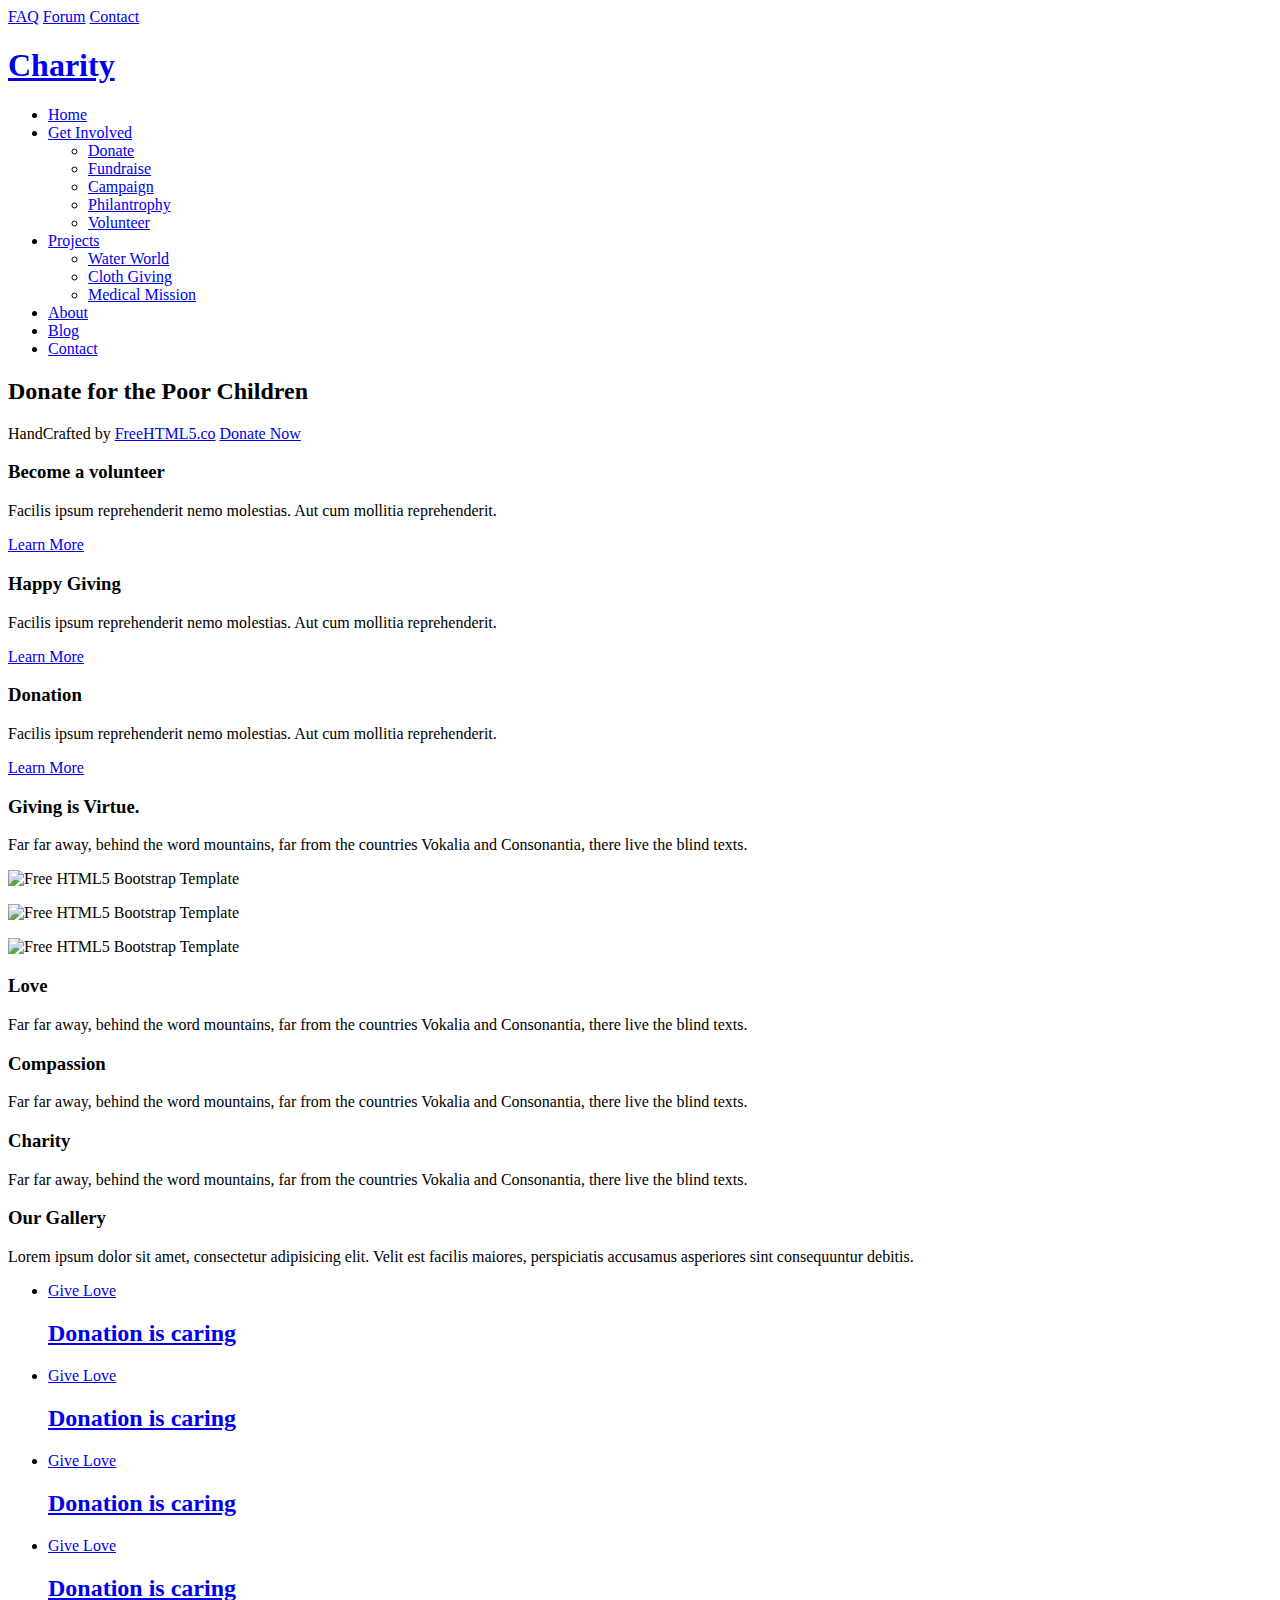
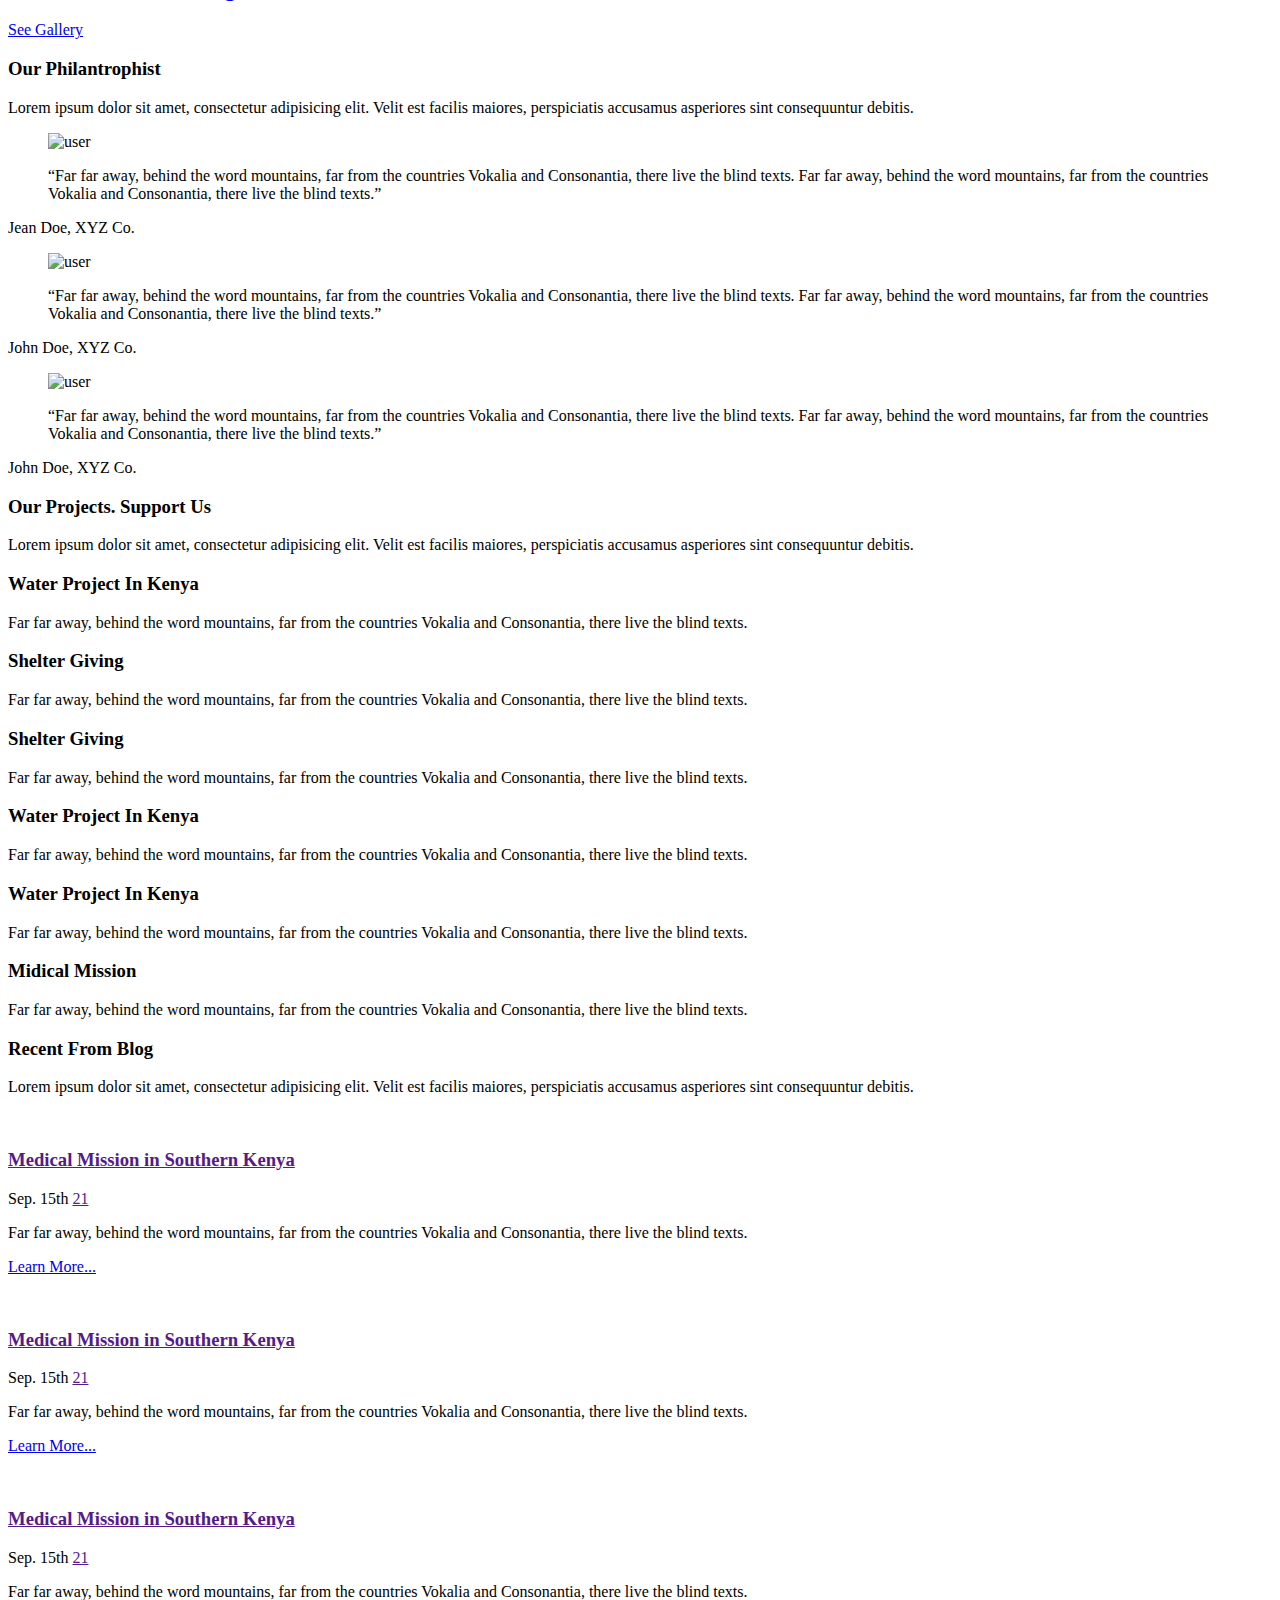
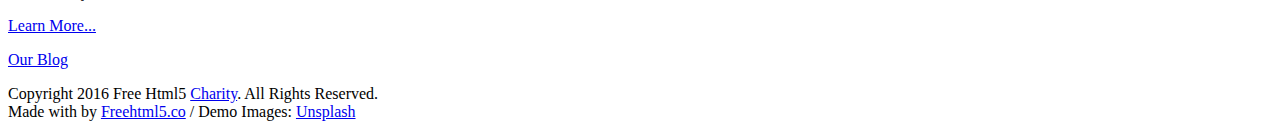
==== index.html @ fd159301 "Add files via upload" ====
<!DOCTYPE html>
<!--[if lt IE 7]>      <html class="no-js lt-ie9 lt-ie8 lt-ie7"> <![endif]-->
<!--[if IE 7]>         <html class="no-js lt-ie9 lt-ie8"> <![endif]-->
<!--[if IE 8]>         <html class="no-js lt-ie9"> <![endif]-->
<!--[if gt IE 8]><!--> <html class="no-js"> <!--<![endif]-->
	<head>
	<meta charset="utf-8">
	<meta http-equiv="X-UA-Compatible" content="IE=edge">
	<title>Charity &mdash; 100% Free Fully Responsive HTML5 Template by FREEHTML5.co</title>
	<meta name="viewport" content="width=device-width, initial-scale=1">
	<meta name="description" content="Free HTML5 Template by FREEHTML5.CO" />
	<meta name="keywords" content="free html5, free template, free bootstrap, html5, css3, mobile first, responsive" />
	<meta name="author" content="FREEHTML5.CO" />

  <!-- 
	//////////////////////////////////////////////////////

	FREE HTML5 TEMPLATE 
	DESIGNED & DEVELOPED by FREEHTML5.CO
		
	Website: 		http://freehtml5.co/
	Email: 			info@freehtml5.co
	Twitter: 		http://twitter.com/fh5co
	Facebook: 		https://www.facebook.com/fh5co

	//////////////////////////////////////////////////////
	 -->

  	<!-- Facebook and Twitter integration -->
	<meta property="og:title" content=""/>
	<meta property="og:image" content=""/>
	<meta property="og:url" content=""/>
	<meta property="og:site_name" content=""/>
	<meta property="og:description" content=""/>
	<meta name="twitter:title" content="" />
	<meta name="twitter:image" content="" />
	<meta name="twitter:url" content="" />
	<meta name="twitter:card" content="" />

	<!-- Place favicon.ico and apple-touch-icon.png in the root directory -->
	<link rel="shortcut icon" href="favicon.ico">

	<!-- <link href='https://fonts.googleapis.com/css?family=Open+Sans:400,700,300' rel='stylesheet' type='text/css'> -->
	
	<!-- Animate.css -->
	<link rel="stylesheet" href="css/animate.css">
	<!-- Icomoon Icon Fonts-->
	<link rel="stylesheet" href="css/icomoon.css">
	<!-- Bootstrap  -->
	<link rel="stylesheet" href="css/bootstrap.css">
	<!-- Superfish -->
	<link rel="stylesheet" href="css/superfish.css">

	<link rel="stylesheet" href="css/style.css">


	<!-- Modernizr JS -->
	<script src="js/modernizr-2.6.2.min.js"></script>
	<!-- FOR IE9 below -->
	<!--[if lt IE 9]>
	<script src="js/respond.min.js"></script>
	<![endif]-->

	</head>
	<body>
		<div id="fh5co-wrapper">
		<div id="fh5co-page">
		<div class="header-top">
			<div class="container">
				<div class="row">
					<div class="col-md-6 col-sm-6 text-left fh5co-link">
						<a href="#">FAQ</a>
						<a href="#">Forum</a>
						<a href="#">Contact</a>
					</div>
					<div class="col-md-6 col-sm-6 text-right fh5co-social">
						<a href="#" class="grow"><i class="icon-facebook2"></i></a>
						<a href="#" class="grow"><i class="icon-twitter2"></i></a>
						<a href="#" class="grow"><i class="icon-instagram2"></i></a>
					</div>
				</div>
			</div>
		</div>
		<header id="fh5co-header-section" class="sticky-banner">
			<div class="container">
				<div class="nav-header">
					<a href="#" class="js-fh5co-nav-toggle fh5co-nav-toggle dark"><i></i></a>
					<h1 id="fh5co-logo"><a href="index.html">Charity</a></h1>
					<!-- START #fh5co-menu-wrap -->
					<nav id="fh5co-menu-wrap" role="navigation">
						<ul class="sf-menu" id="fh5co-primary-menu">
							<li class="active">
								<a href="index.html">Home</a>
							</li>
							<li>
								<a href="#" class="fh5co-sub-ddown">Get Involved</a>
								<ul class="fh5co-sub-menu">
									<li><a href="#">Donate</a></li>
									<li><a href="#">Fundraise</a></li>
									<li><a href="#">Campaign</a></li>
									<li><a href="#">Philantrophy</a></li>
									<li><a href="#">Volunteer</a></li>
								</ul>
							</li>
							<li>
								<a href="#" class="fh5co-sub-ddown">Projects</a>
								 <ul class="fh5co-sub-menu">
								 	<li><a href="#">Water World</a></li>
								 	<li><a href="#">Cloth Giving</a></li>
								 	<li><a href="#">Medical Mission</a></li>
								</ul>
							</li>
							<li><a href="about.html">About</a></li>
							<li><a href="blog.html">Blog</a></li>
							<li><a href="contact.html">Contact</a></li>
						</ul>
					</nav>
				</div>
			</div>
		</header>
		
		

		<div class="fh5co-hero">
			<div class="fh5co-overlay"></div>
			<div class="fh5co-cover text-center" data-stellar-background-ratio="0.5" style="background-image: url(images/cover_bg_1.jpg);">
				<div class="desc animate-box">
					<h2><strong>Donate</strong> for the <strong>Poor Children</strong></h2>
					<span>HandCrafted by <a href="http://frehtml5.co/" target="_blank" class="fh5co-site-name">FreeHTML5.co</a></span>
					<span><a class="btn btn-primary btn-lg" href="#">Donate Now</a></span>
				</div>
			</div>

		</div>
		<!-- end:header-top -->
		<div id="fh5co-features">
			<div class="container">
				<div class="row">
					<div class="col-md-4">

						<div class="feature-left">
							<span class="icon">
								<i class="icon-profile-male"></i>
							</span>
							<div class="feature-copy">
								<h3>Become a volunteer</h3>
								<p>Facilis ipsum reprehenderit nemo molestias. Aut cum mollitia reprehenderit.</p>
								<p><a href="#">Learn More</a></p>
							</div>
						</div>

					</div>

					<div class="col-md-4">
						<div class="feature-left">
							<span class="icon">
								<i class="icon-happy"></i>
							</span>
							<div class="feature-copy">
								<h3>Happy Giving</h3>
								<p>Facilis ipsum reprehenderit nemo molestias. Aut cum mollitia reprehenderit.</p>
								<p><a href="#">Learn More</a></p>
							</div>
						</div>

					</div>
					<div class="col-md-4">
						<div class="feature-left">
							<span class="icon">
								<i class="icon-wallet"></i>
							</span>
							<div class="feature-copy">
								<h3>Donation</h3>
								<p>Facilis ipsum reprehenderit nemo molestias. Aut cum mollitia reprehenderit.</p>
								<p><a href="#">Learn More</a></p>
							</div>
						</div>
					</div>
				</div>
			</div>
		</div>

		<div id="fh5co-feature-product" class="fh5co-section-gray">
			<div class="container">
				<div class="row">
					<div class="col-md-12 text-center heading-section">
						<h3>Giving is Virtue.</h3>
						<p>Far far away, behind the word mountains, far from the countries Vokalia and Consonantia, there live the blind texts.</p>
					</div>
				</div>

				<div class="row row-bottom-padded-md">
					<div class="col-md-12 text-center animate-box">
						<p><img src="images/cover_bg_1.jpg" alt="Free HTML5 Bootstrap Template" class="img-responsive"></p>
					</div>
					<div class="col-md-6 text-center animate-box">
						<p><img src="images/cover_bg_2.jpg" alt="Free HTML5 Bootstrap Template" class="img-responsive"></p>
					</div>
					<div class="col-md-6 text-center animate-box">
						<p><img src="images/cover_bg_3.jpg" alt="Free HTML5 Bootstrap Template" class="img-responsive"></p>
					</div>
				</div>
				<div class="row">
					<div class="col-md-4">
						<div class="feature-text">
							<h3>Love</h3>
							<p>Far far away, behind the word mountains, far from the countries Vokalia and Consonantia, there live the blind texts.</p>
						</div>
					</div>
					<div class="col-md-4">
						<div class="feature-text">
							<h3>Compassion</h3>
							<p>Far far away, behind the word mountains, far from the countries Vokalia and Consonantia, there live the blind texts.</p>
						</div>
					</div>
					<div class="col-md-4">
						<div class="feature-text">
							<h3>Charity</h3>
							<p>Far far away, behind the word mountains, far from the countries Vokalia and Consonantia, there live the blind texts.</p>
						</div>
					</div>
				</div>

				
			</div>
		</div>

		
		<div id="fh5co-portfolio">
			<div class="container">

				<div class="row">
					<div class="col-md-6 col-md-offset-3 text-center heading-section animate-box">
						<h3>Our Gallery</h3>
						<p>Lorem ipsum dolor sit amet, consectetur adipisicing elit. Velit est facilis maiores, perspiciatis accusamus asperiores sint consequuntur debitis.</p>
					</div>
				</div>

				
				<div class="row row-bottom-padded-md">
					<div class="col-md-12">
						<ul id="fh5co-portfolio-list">

							<li class="two-third animate-box" data-animate-effect="fadeIn" style="background-image: url(images/cover_bg_1.jpg); ">
								<a href="#" class="color-3">
									<div class="case-studies-summary">
										<span>Give Love</span>
										<h2>Donation is caring</h2>
									</div>
								</a>
							</li>
						
							<li class="one-third animate-box" data-animate-effect="fadeIn" style="background-image: url(images/cover_bg_3.jpg); ">
								<a href="#" class="color-4">
									<div class="case-studies-summary">
										<span>Give Love</span>
										<h2>Donation is caring</h2>
									</div>
								</a>
							</li>

							<li class="one-third animate-box" data-animate-effect="fadeIn" style="background-image: url(images/cover_bg_1.jpg); "> 
								<a href="#" class="color-5">
									<div class="case-studies-summary">
										<span>Give Love</span>
										<h2>Donation is caring</h2>
									</div>
								</a>
							</li>
							<li class="two-third animate-box" data-animate-effect="fadeIn" style="background-image: url(images/cover_bg_3.jpg); ">
								<a href="#" class="color-6">
									<div class="case-studies-summary">
										<span>Give Love</span>
										<h2>Donation is caring</h2>
									</div>
								</a>
							</li>
						</ul>		
					</div>
				</div>

				<div class="row">
					<div class="col-md-4 col-md-offset-4 text-center animate-box">
						<a href="#" class="btn btn-primary btn-lg">See Gallery</a>
					</div>
				</div>

				
			</div>
		</div>
		

		
		<div id="fh5co-content-section" class="fh5co-section-gray">
			<div class="container">
				<div class="row">
					<div class="col-md-8 col-md-offset-2 text-center heading-section animate-box">
						<h3>Our Philantrophist</h3>
						<p>Lorem ipsum dolor sit amet, consectetur adipisicing elit. Velit est facilis maiores, perspiciatis accusamus asperiores sint consequuntur debitis.</p>
					</div>
				</div>
			</div>
			<div class="container">
				<div class="row">
					<div class="col-md-4">
						<div class="fh5co-testimonial text-center animate-box">
							<figure>
								<img src="images/person_1.jpg" alt="user">
							</figure>
							<blockquote>
								<p>&ldquo;Far far away, behind the word mountains, far from the countries Vokalia and Consonantia, there live the blind texts. Far far away, behind the word mountains, far from the countries Vokalia and Consonantia, there live the blind texts.&rdquo;</p>
							</blockquote>
							<span>Jean Doe, XYZ Co.</span>
						</div>
					</div>
					<div class="col-md-4">
						<div class="fh5co-testimonial text-center animate-box">
							<figure>
								<img src="images/person_2.jpg" alt="user">
							</figure>
							<blockquote>
								<p>&ldquo;Far far away, behind the word mountains, far from the countries Vokalia and Consonantia, there live the blind texts. Far far away, behind the word mountains, far from the countries Vokalia and Consonantia, there live the blind texts.&rdquo;</p>
							</blockquote>
							<span>John Doe, XYZ Co.</span>
						</div>
					</div>
					<div class="col-md-4">
						<div class="fh5co-testimonial text-center animate-box">
							<figure>
								<img src="images/person_3.jpg" alt="user">
							</figure>
							<blockquote>
								<p>&ldquo;Far far away, behind the word mountains, far from the countries Vokalia and Consonantia, there live the blind texts. Far far away, behind the word mountains, far from the countries Vokalia and Consonantia, there live the blind texts.&rdquo;</p>
							</blockquote>
							<span>John Doe, XYZ Co.</span>
						</div>
					</div>
				</div>
			</div>
		</div>
		<!-- fh5co-content-section -->

		<div id="fh5co-services-section">
			<div class="container">
				<div class="row">
					<div class="col-md-8 col-md-offset-2 text-center heading-section animate-box">
						<h3>Our Projects. Support Us</h3>
						<p>Lorem ipsum dolor sit amet, consectetur adipisicing elit. Velit est facilis maiores, perspiciatis accusamus asperiores sint consequuntur debitis.</p>
					</div>
				</div>
			</div>
			<div class="container">
				<div class="row text-center">
					<div class="col-md-4 col-sm-4">
						<div class="services animate-box">
							<span><i class="icon-heart"></i></span>
							<h3>Water Project In Kenya</h3>
							<p>Far far away, behind the word mountains, far from the countries Vokalia and Consonantia, there live the blind texts.</p>
						</div>
					</div>
					<div class="col-md-4 col-sm-4">
						<div class="services animate-box">
							<span><i class="icon-heart"></i></span>
							<h3>Shelter Giving</h3>
							<p>Far far away, behind the word mountains, far from the countries Vokalia and Consonantia, there live the blind texts.</p>
						</div>
					</div>
					<div class="col-md-4 col-sm-4">
						<div class="services animate-box">
							<span><i class="icon-heart"></i></span>
							<h3>Shelter Giving</h3>
							<p>Far far away, behind the word mountains, far from the countries Vokalia and Consonantia, there live the blind texts.</p>
						</div>
					</div>
					<div class="col-md-4 col-sm-4">
						<div class="services animate-box">
							<span><i class="icon-heart"></i></span>
							<h3>Water Project In Kenya</h3>
							<p>Far far away, behind the word mountains, far from the countries Vokalia and Consonantia, there live the blind texts.</p>
						</div>
					</div>
					<div class="col-md-4 col-sm-4">
						<div class="services animate-box">
							<span><i class="icon-heart"></i></span>
							<h3>Water Project In Kenya</h3>
							<p>Far far away, behind the word mountains, far from the countries Vokalia and Consonantia, there live the blind texts.</p>
						</div>
					</div>
					<div class="col-md-4 col-sm-4">
						<div class="services animate-box">
							<span><i class="icon-heart"></i></span>
							<h3>Midical Mission</h3>
							<p>Far far away, behind the word mountains, far from the countries Vokalia and Consonantia, there live the blind texts.</p>
						</div>
					</div>
				</div>
			</div>
		</div>

		<!-- END What we do -->


		<div id="fh5co-blog-section" class="fh5co-section-gray">
			<div class="container">
				<div class="row">
					<div class="col-md-8 col-md-offset-2 text-center heading-section animate-box">
						<h3>Recent From Blog</h3>
						<p>Lorem ipsum dolor sit amet, consectetur adipisicing elit. Velit est facilis maiores, perspiciatis accusamus asperiores sint consequuntur debitis.</p>
					</div>
				</div>
			</div>
			<div class="container">
				<div class="row row-bottom-padded-md">
					<div class="col-lg-4 col-md-4 col-sm-6">
						<div class="fh5co-blog animate-box">
							<a href="#"><img class="img-responsive" src="images/cover_bg_1.jpg" alt=""></a>
							<div class="blog-text">
								<div class="prod-title">
									<h3><a href=""#>Medical Mission in Southern Kenya</a></h3>
									<span class="posted_by">Sep. 15th</span>
									<span class="comment"><a href="">21<i class="icon-bubble2"></i></a></span>
									<p>Far far away, behind the word mountains, far from the countries Vokalia and Consonantia, there live the blind texts.</p>
									<p><a href="#">Learn More...</a></p>
								</div>
							</div> 
						</div>
					</div>
					<div class="col-lg-4 col-md-4 col-sm-6">
						<div class="fh5co-blog animate-box">
							<a href="#"><img class="img-responsive" src="images/cover_bg_2.jpg" alt=""></a>
							<div class="blog-text">
								<div class="prod-title">
									<h3><a href=""#>Medical Mission in Southern Kenya</a></h3>
									<span class="posted_by">Sep. 15th</span>
									<span class="comment"><a href="">21<i class="icon-bubble2"></i></a></span>
									<p>Far far away, behind the word mountains, far from the countries Vokalia and Consonantia, there live the blind texts.</p>
									<p><a href="#">Learn More...</a></p>
								</div>
							</div> 
						</div>
					</div>
					<div class="clearfix visible-sm-block"></div>
					<div class="col-lg-4 col-md-4 col-sm-6">
						<div class="fh5co-blog animate-box">
							<a href="#"><img class="img-responsive" src="images/cover_bg_3.jpg" alt=""></a>
							<div class="blog-text">
								<div class="prod-title">
									<h3><a href=""#>Medical Mission in Southern Kenya</a></h3>
									<span class="posted_by">Sep. 15th</span>
									<span class="comment"><a href="">21<i class="icon-bubble2"></i></a></span>
									<p>Far far away, behind the word mountains, far from the countries Vokalia and Consonantia, there live the blind texts.</p>
									<p><a href="#">Learn More...</a></p>
								</div>
							</div> 
						</div>
					</div>
					<div class="clearfix visible-md-block"></div>
				</div>

				<div class="row">
					<div class="col-md-4 col-md-offset-4 text-center animate-box">
						<a href="#" class="btn btn-primary btn-lg">Our Blog</a>
					</div>
				</div>

			</div>
		</div>
		<!-- fh5co-blog-section -->
		<footer>
			<div id="footer">
				<div class="container">
					<div class="row">
						<div class="col-md-6 col-md-offset-3 text-center">
							<p class="fh5co-social-icons">
								<a href="#"><i class="icon-twitter2"></i></a>
								<a href="#"><i class="icon-facebook2"></i></a>
								<a href="#"><i class="icon-instagram"></i></a>
								<a href="#"><i class="icon-dribbble2"></i></a>
								<a href="#"><i class="icon-youtube"></i></a>
							</p>
							<p>Copyright 2016 Free Html5 <a href="#">Charity</a>. All Rights Reserved. <br>Made with <i class="icon-heart3"></i> by <a href="http://freehtml5.co/" target="_blank">Freehtml5.co</a> / Demo Images: <a href="https://unsplash.com/" target="_blank">Unsplash</a></p>
						</div>
					</div>
				</div>
			</div>
		</footer>
	

	</div>
	<!-- END fh5co-page -->

	</div>
	<!-- END fh5co-wrapper -->

	<!-- jQuery -->


	<script src="js/jquery.min.js"></script>
	<!-- jQuery Easing -->
	<script src="js/jquery.easing.1.3.js"></script>
	<!-- Bootstrap -->
	<script src="js/bootstrap.min.js"></script>
	<!-- Waypoints -->
	<script src="js/jquery.waypoints.min.js"></script>
	<script src="js/sticky.js"></script>

	<!-- Stellar -->
	<script src="js/jquery.stellar.min.js"></script>
	<!-- Superfish -->
	<script src="js/hoverIntent.js"></script>
	<script src="js/superfish.js"></script>
	
	<!-- Main JS -->
	<script src="js/main.js"></script>

	</body>
</html>
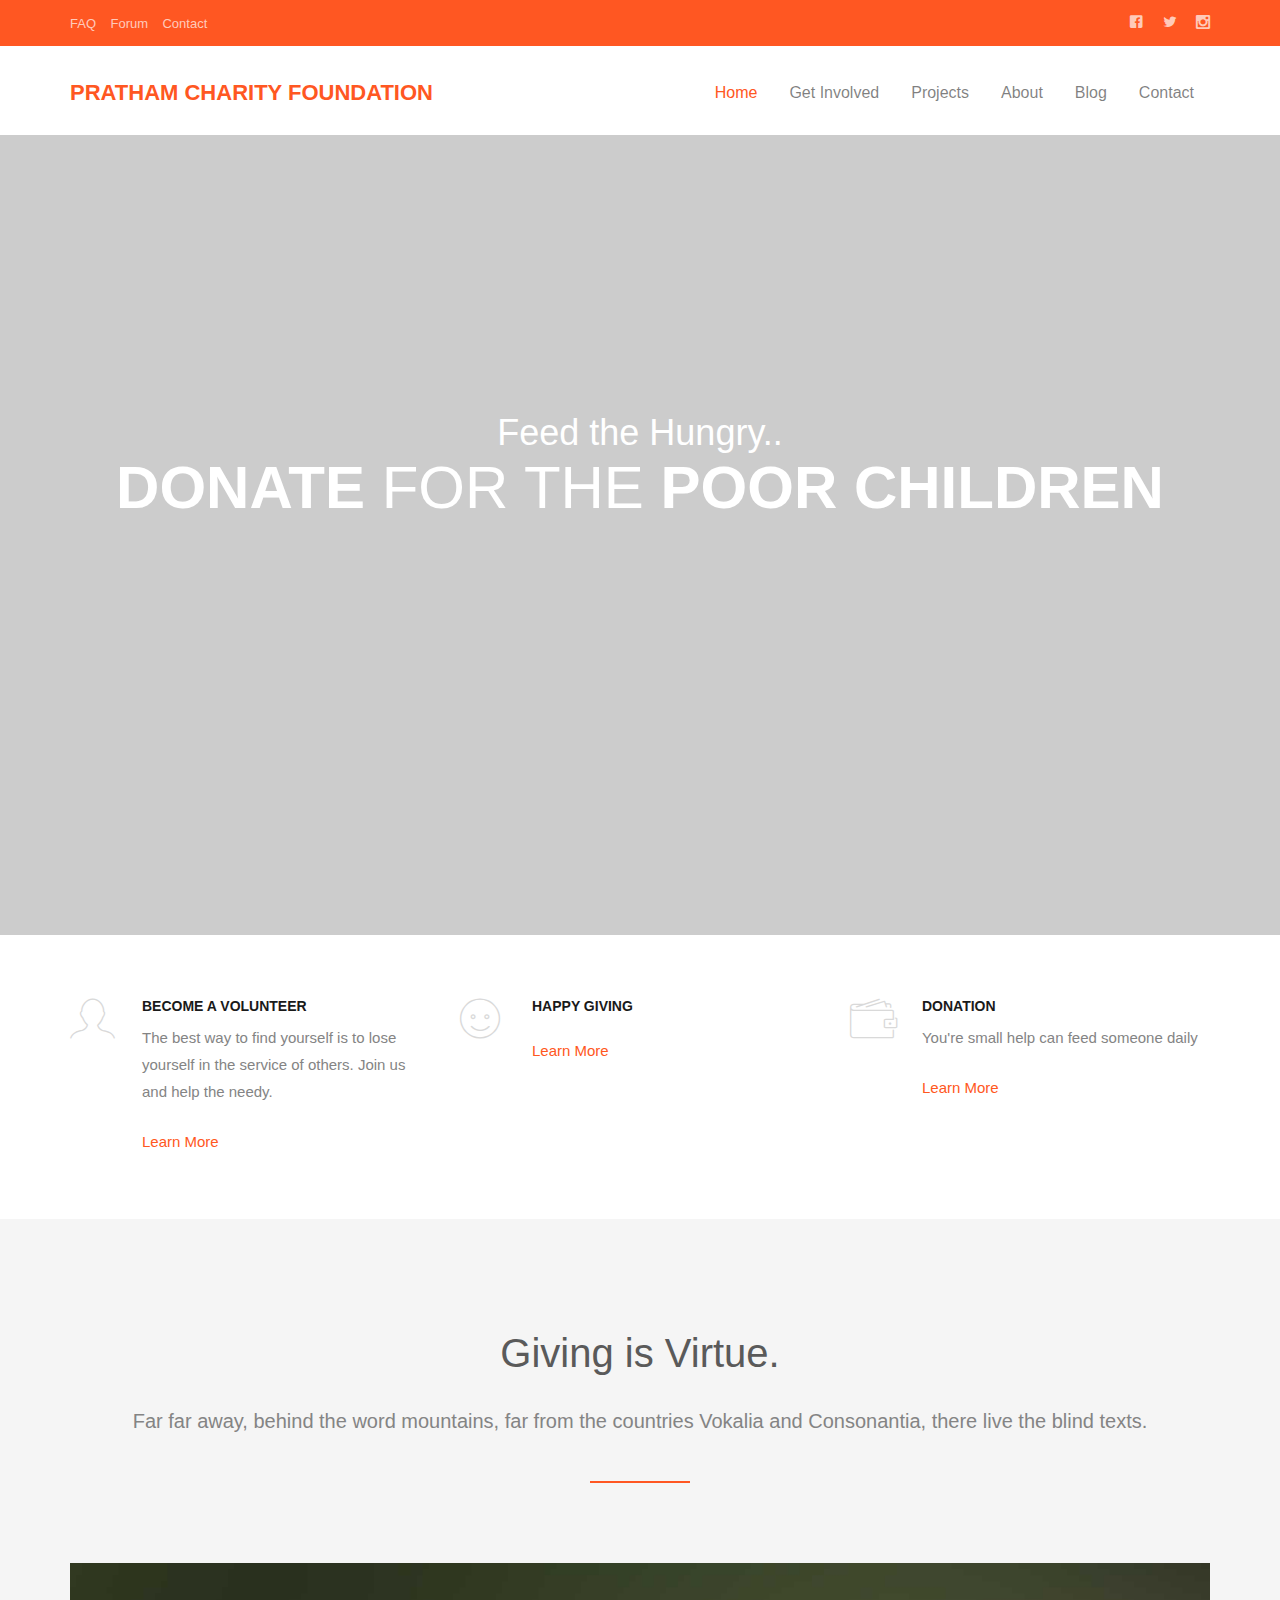
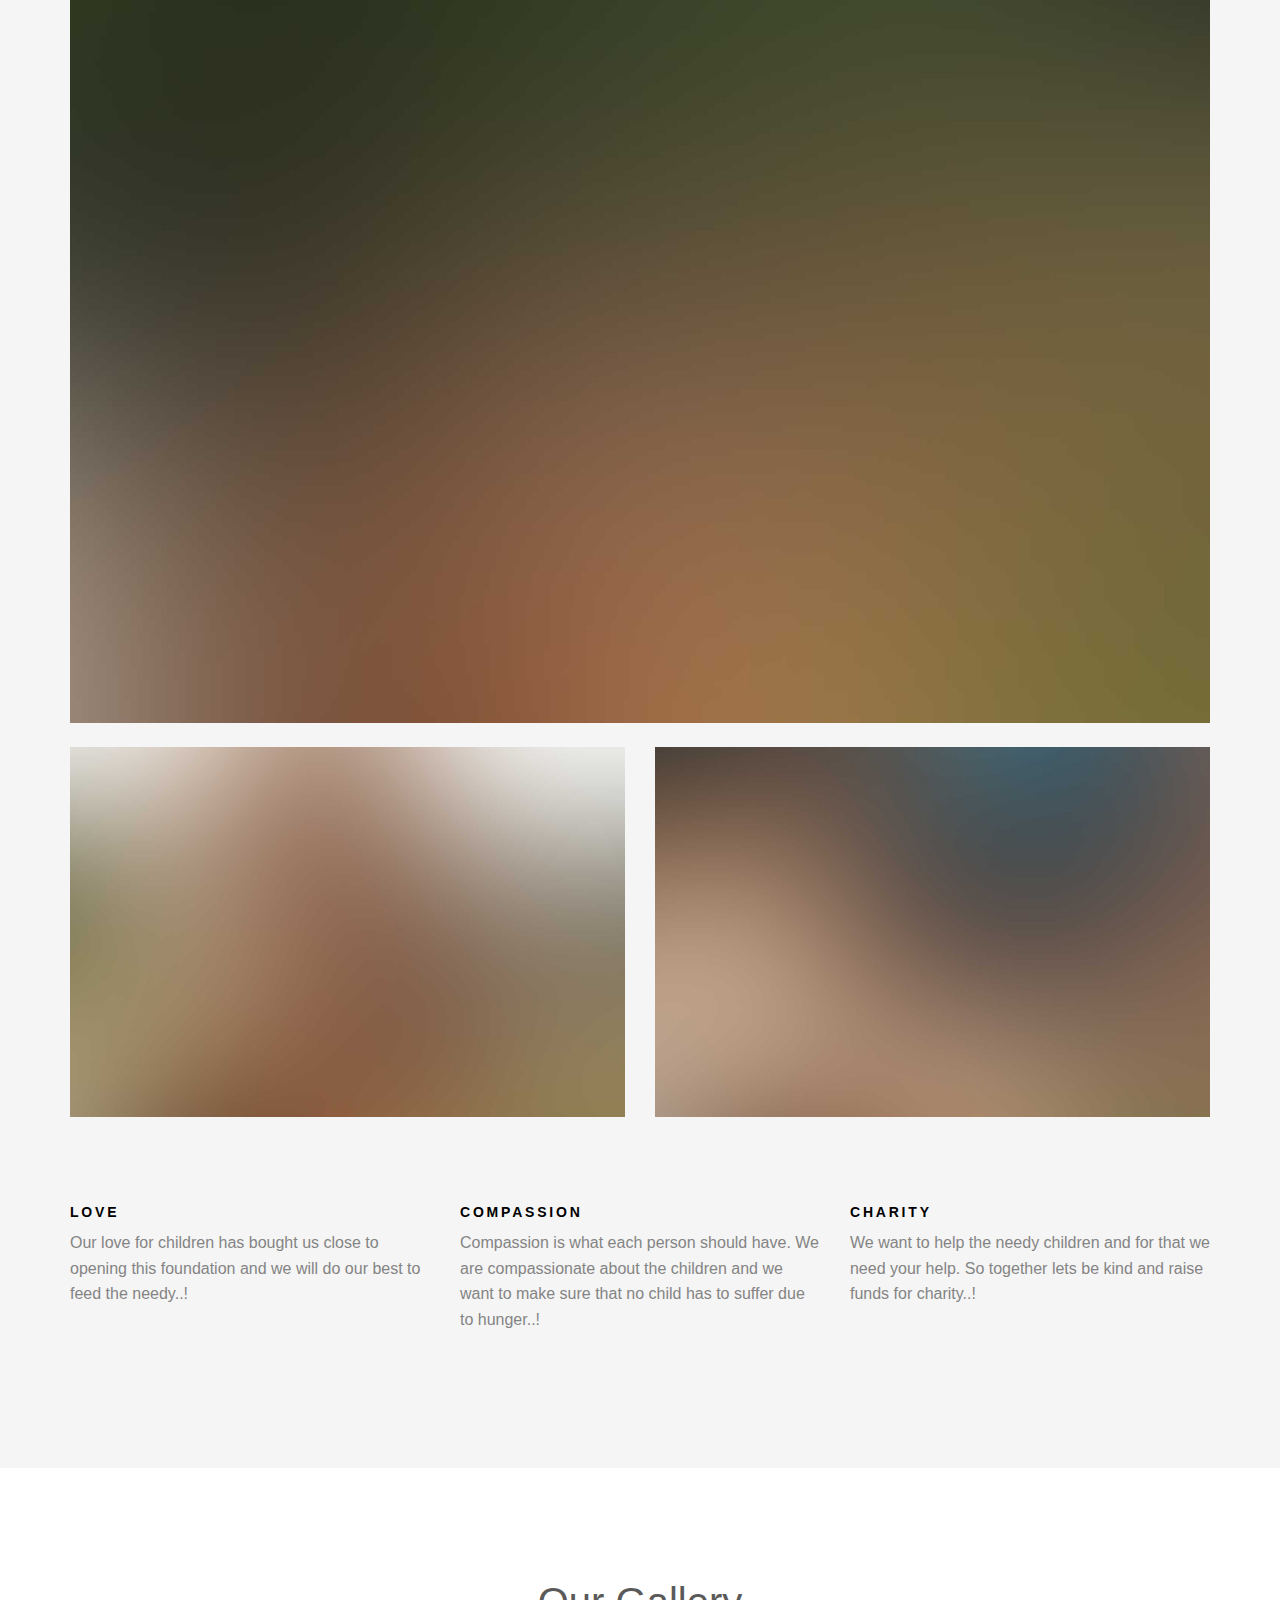
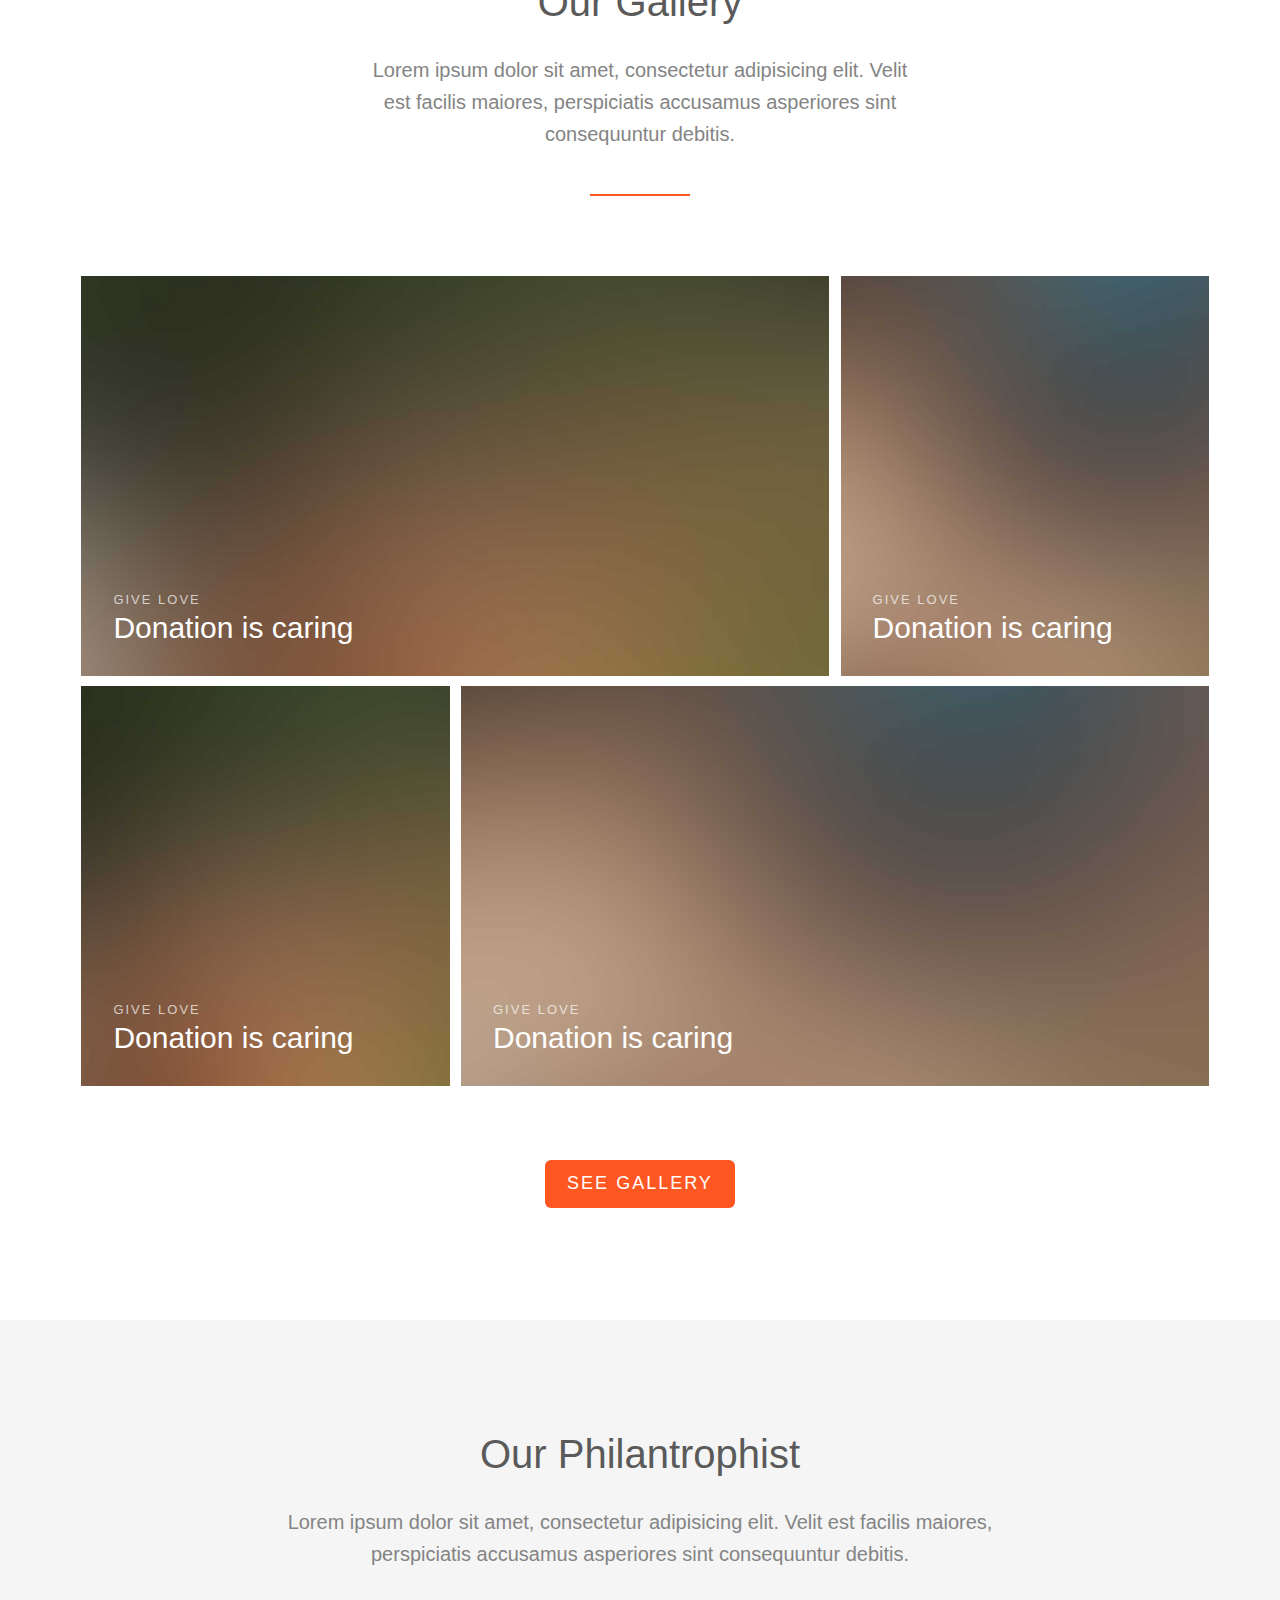
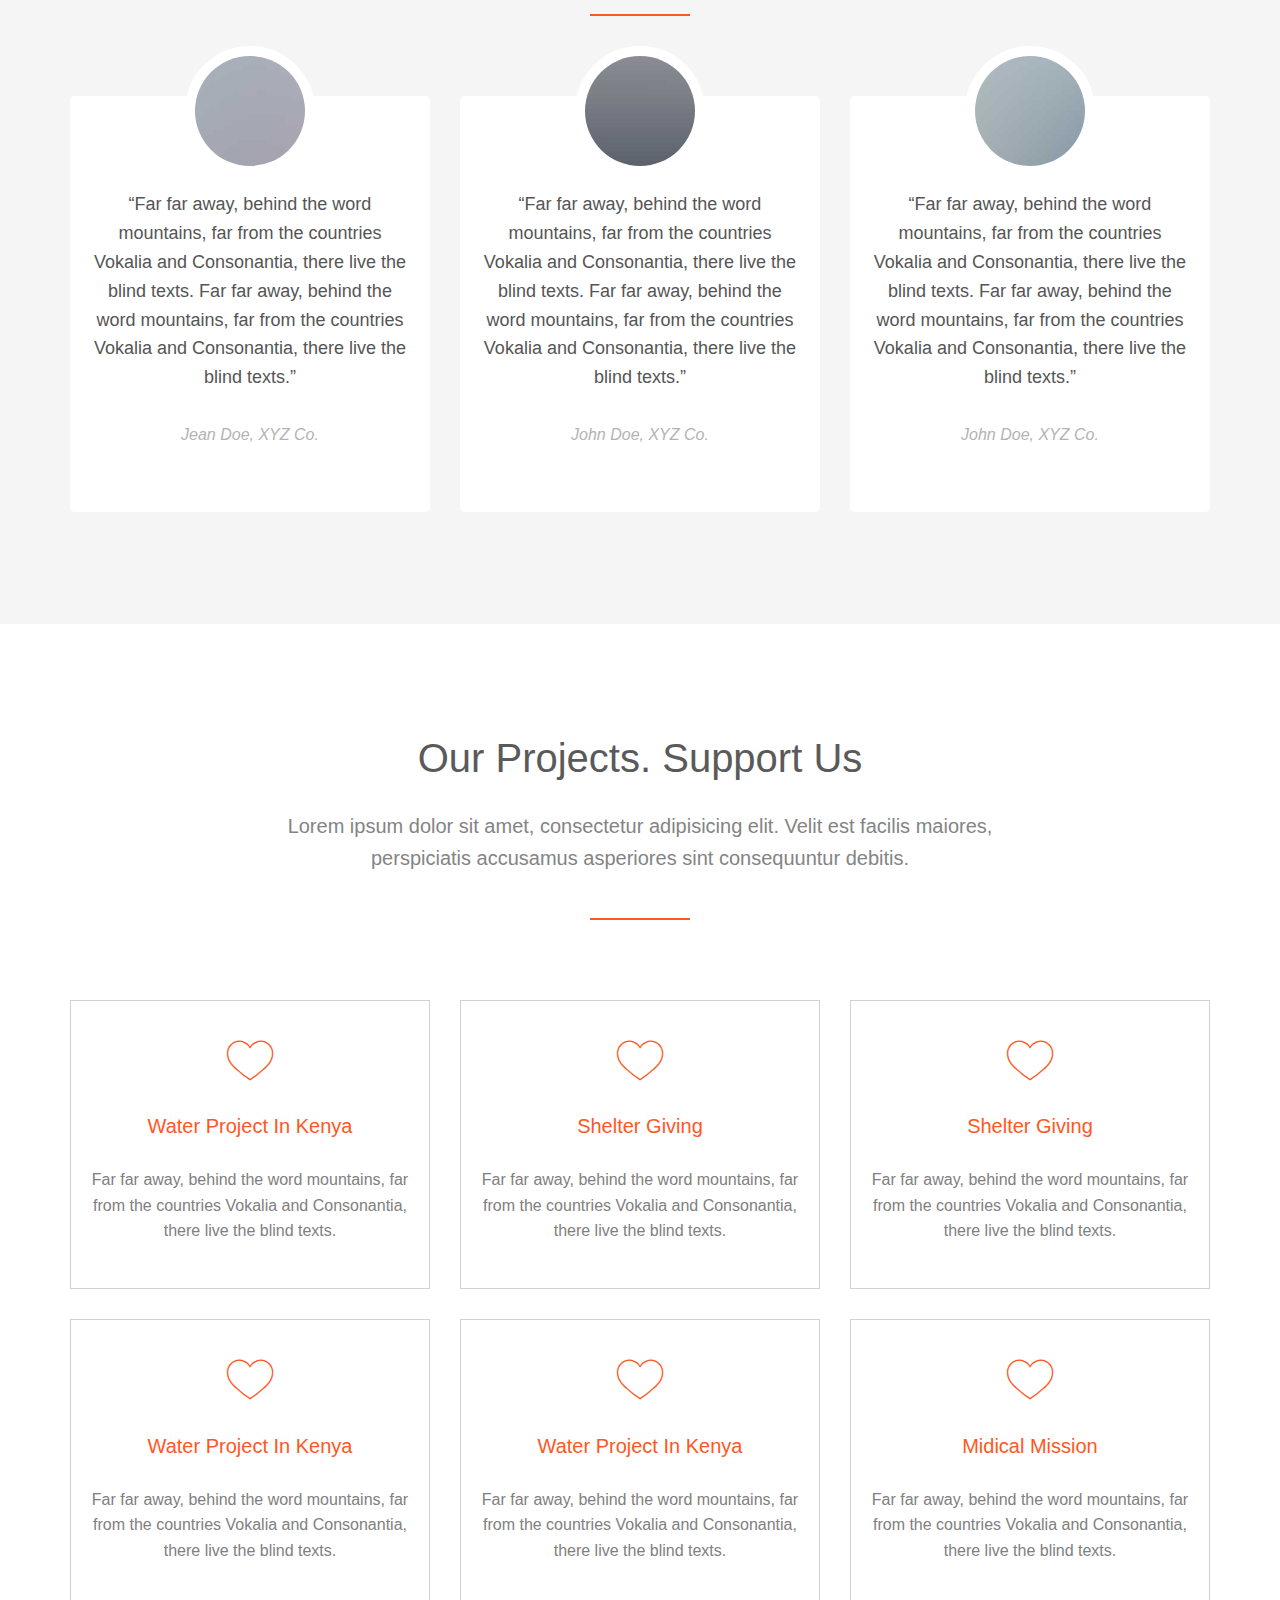
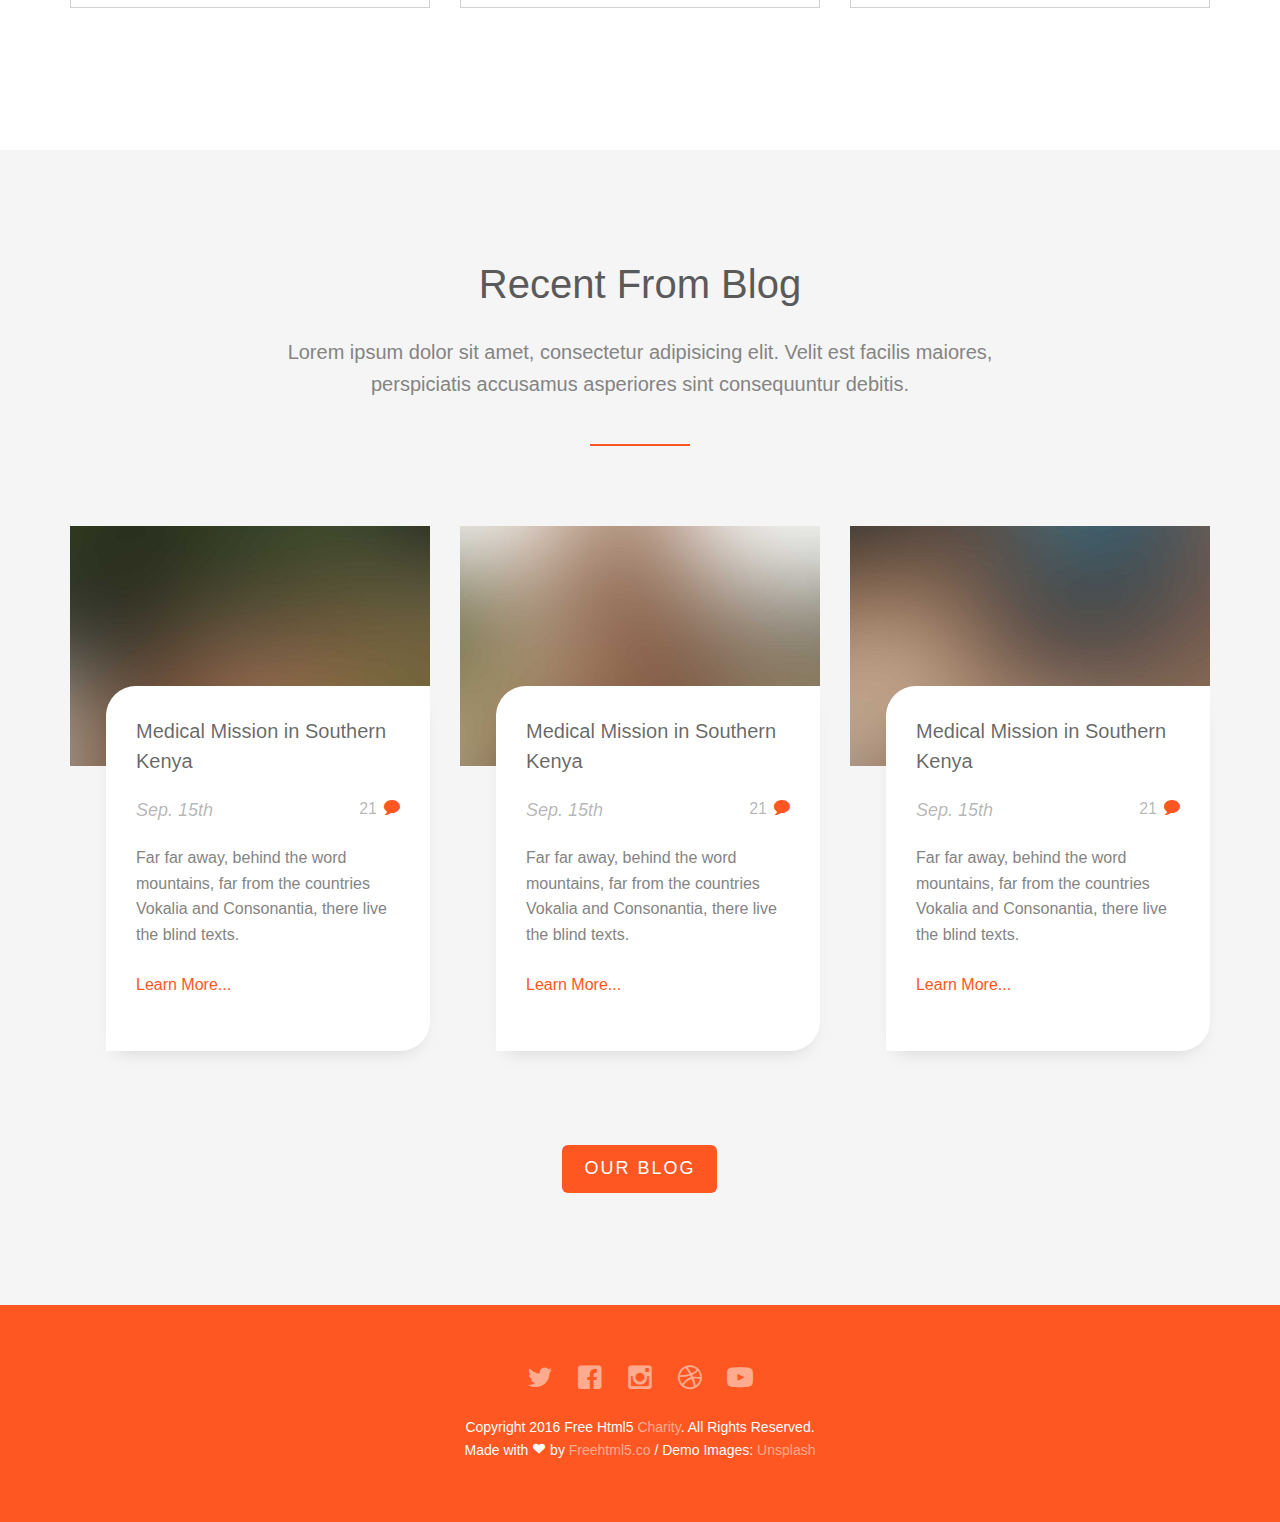
==== commit 225f88f8: "Update index.html" ====
--- a/index.html
+++ b/index.html
@@ -1,20 +1,24 @@
-
 <!DOCTYPE html>
 <!--[if lt IE 7]>      <html class="no-js lt-ie9 lt-ie8 lt-ie7"> <![endif]-->
 <!--[if IE 7]>         <html class="no-js lt-ie9 lt-ie8"> <![endif]-->
 <!--[if IE 8]>         <html class="no-js lt-ie9"> <![endif]-->
-<!--[if gt IE 8]><!--> <html class="no-js"> <!--<![endif]-->
-	<head>
-	<meta charset="utf-8">
-	<meta http-equiv="X-UA-Compatible" content="IE=edge">
-	<title>Charity &mdash; 100% Free Fully Responsive HTML5 Template by FREEHTML5.co</title>
-	<meta name="viewport" content="width=device-width, initial-scale=1">
-	<meta name="description" content="Free HTML5 Template by FREEHTML5.CO" />
-	<meta name="keywords" content="free html5, free template, free bootstrap, html5, css3, mobile first, responsive" />
-	<meta name="author" content="FREEHTML5.CO" />
-
-  <!-- 
-	//////////////////////////////////////////////////////
+<!--[if gt IE 8]><!-->
+<html class="no-js">
+  <!--<![endif]-->
+  <head>
+    <meta charset="utf-8" />
+    <meta http-equiv="X-UA-Compatible" content="IE=edge" />
+    <title>Pratham Charity Foundation</title>
+    <meta name="viewport" content="width=device-width, initial-scale=1" />
+    <meta name="description" content="Free HTML5 Template by FREEHTML5.CO" />
+    <meta
+      name="keywords"
+      content="free html5, free template, free bootstrap, html5, css3, mobile first, responsive"
+    />
+    <meta name="author" content="FREEHTML5.CO" />
+
+    <!-- 
+	////////////////////////////////////////////////////// 
 
 	FREE HTML5 TEMPLATE 
 	DESIGNED & DEVELOPED by FREEHTML5.CO
@@ -27,493 +31,675 @@
 	//////////////////////////////////////////////////////
 	 -->
 
-  	<!-- Facebook and Twitter integration -->
-	<meta property="og:title" content=""/>
-	<meta property="og:image" content=""/>
-	<meta property="og:url" content=""/>
-	<meta property="og:site_name" content=""/>
-	<meta property="og:description" content=""/>
-	<meta name="twitter:title" content="" />
-	<meta name="twitter:image" content="" />
-	<meta name="twitter:url" content="" />
-	<meta name="twitter:card" content="" />
-
-	<!-- Place favicon.ico and apple-touch-icon.png in the root directory -->
-	<link rel="shortcut icon" href="favicon.ico">
-
-	<!-- <link href='https://fonts.googleapis.com/css?family=Open+Sans:400,700,300' rel='stylesheet' type='text/css'> -->
-	
-	<!-- Animate.css -->
-	<link rel="stylesheet" href="css/animate.css">
-	<!-- Icomoon Icon Fonts-->
-	<link rel="stylesheet" href="css/icomoon.css">
-	<!-- Bootstrap  -->
-	<link rel="stylesheet" href="css/bootstrap.css">
-	<!-- Superfish -->
-	<link rel="stylesheet" href="css/superfish.css">
-
-	<link rel="stylesheet" href="css/style.css">
-
-
-	<!-- Modernizr JS -->
-	<script src="js/modernizr-2.6.2.min.js"></script>
-	<!-- FOR IE9 below -->
-	<!--[if lt IE 9]>
-	<script src="js/respond.min.js"></script>
-	<![endif]-->
-
-	</head>
-	<body>
-		<div id="fh5co-wrapper">
-		<div id="fh5co-page">
-		<div class="header-top">
-			<div class="container">
-				<div class="row">
-					<div class="col-md-6 col-sm-6 text-left fh5co-link">
-						<a href="#">FAQ</a>
-						<a href="#">Forum</a>
-						<a href="#">Contact</a>
-					</div>
-					<div class="col-md-6 col-sm-6 text-right fh5co-social">
-						<a href="#" class="grow"><i class="icon-facebook2"></i></a>
-						<a href="#" class="grow"><i class="icon-twitter2"></i></a>
-						<a href="#" class="grow"><i class="icon-instagram2"></i></a>
-					</div>
-				</div>
-			</div>
-		</div>
-		<header id="fh5co-header-section" class="sticky-banner">
-			<div class="container">
-				<div class="nav-header">
-					<a href="#" class="js-fh5co-nav-toggle fh5co-nav-toggle dark"><i></i></a>
-					<h1 id="fh5co-logo"><a href="index.html">Charity</a></h1>
-					<!-- START #fh5co-menu-wrap -->
-					<nav id="fh5co-menu-wrap" role="navigation">
-						<ul class="sf-menu" id="fh5co-primary-menu">
-							<li class="active">
-								<a href="index.html">Home</a>
-							</li>
-							<li>
-								<a href="#" class="fh5co-sub-ddown">Get Involved</a>
-								<ul class="fh5co-sub-menu">
-									<li><a href="#">Donate</a></li>
-									<li><a href="#">Fundraise</a></li>
-									<li><a href="#">Campaign</a></li>
-									<li><a href="#">Philantrophy</a></li>
-									<li><a href="#">Volunteer</a></li>
-								</ul>
-							</li>
-							<li>
-								<a href="#" class="fh5co-sub-ddown">Projects</a>
-								 <ul class="fh5co-sub-menu">
-								 	<li><a href="#">Water World</a></li>
-								 	<li><a href="#">Cloth Giving</a></li>
-								 	<li><a href="#">Medical Mission</a></li>
-								</ul>
-							</li>
-							<li><a href="about.html">About</a></li>
-							<li><a href="blog.html">Blog</a></li>
-							<li><a href="contact.html">Contact</a></li>
-						</ul>
-					</nav>
-				</div>
-			</div>
-		</header>
-		
-		
-
-		<div class="fh5co-hero">
-			<div class="fh5co-overlay"></div>
-			<div class="fh5co-cover text-center" data-stellar-background-ratio="0.5" style="background-image: url(images/cover_bg_1.jpg);">
-				<div class="desc animate-box">
-					<h2><strong>Donate</strong> for the <strong>Poor Children</strong></h2>
-					<span>HandCrafted by <a href="http://frehtml5.co/" target="_blank" class="fh5co-site-name">FreeHTML5.co</a></span>
-					<span><a class="btn btn-primary btn-lg" href="#">Donate Now</a></span>
-				</div>
-			</div>
-
-		</div>
-		<!-- end:header-top -->
-		<div id="fh5co-features">
-			<div class="container">
-				<div class="row">
-					<div class="col-md-4">
-
-						<div class="feature-left">
-							<span class="icon">
-								<i class="icon-profile-male"></i>
-							</span>
-							<div class="feature-copy">
-								<h3>Become a volunteer</h3>
-								<p>Facilis ipsum reprehenderit nemo molestias. Aut cum mollitia reprehenderit.</p>
-								<p><a href="#">Learn More</a></p>
-							</div>
-						</div>
-
-					</div>
-
-					<div class="col-md-4">
-						<div class="feature-left">
-							<span class="icon">
-								<i class="icon-happy"></i>
-							</span>
-							<div class="feature-copy">
-								<h3>Happy Giving</h3>
-								<p>Facilis ipsum reprehenderit nemo molestias. Aut cum mollitia reprehenderit.</p>
-								<p><a href="#">Learn More</a></p>
-							</div>
-						</div>
-
-					</div>
-					<div class="col-md-4">
-						<div class="feature-left">
-							<span class="icon">
-								<i class="icon-wallet"></i>
-							</span>
-							<div class="feature-copy">
-								<h3>Donation</h3>
-								<p>Facilis ipsum reprehenderit nemo molestias. Aut cum mollitia reprehenderit.</p>
-								<p><a href="#">Learn More</a></p>
-							</div>
-						</div>
-					</div>
-				</div>
-			</div>
-		</div>
-
-		<div id="fh5co-feature-product" class="fh5co-section-gray">
-			<div class="container">
-				<div class="row">
-					<div class="col-md-12 text-center heading-section">
-						<h3>Giving is Virtue.</h3>
-						<p>Far far away, behind the word mountains, far from the countries Vokalia and Consonantia, there live the blind texts.</p>
-					</div>
-				</div>
-
-				<div class="row row-bottom-padded-md">
-					<div class="col-md-12 text-center animate-box">
-						<p><img src="images/cover_bg_1.jpg" alt="Free HTML5 Bootstrap Template" class="img-responsive"></p>
-					</div>
-					<div class="col-md-6 text-center animate-box">
-						<p><img src="images/cover_bg_2.jpg" alt="Free HTML5 Bootstrap Template" class="img-responsive"></p>
-					</div>
-					<div class="col-md-6 text-center animate-box">
-						<p><img src="images/cover_bg_3.jpg" alt="Free HTML5 Bootstrap Template" class="img-responsive"></p>
-					</div>
-				</div>
-				<div class="row">
-					<div class="col-md-4">
-						<div class="feature-text">
-							<h3>Love</h3>
-							<p>Far far away, behind the word mountains, far from the countries Vokalia and Consonantia, there live the blind texts.</p>
-						</div>
-					</div>
-					<div class="col-md-4">
-						<div class="feature-text">
-							<h3>Compassion</h3>
-							<p>Far far away, behind the word mountains, far from the countries Vokalia and Consonantia, there live the blind texts.</p>
-						</div>
-					</div>
-					<div class="col-md-4">
-						<div class="feature-text">
-							<h3>Charity</h3>
-							<p>Far far away, behind the word mountains, far from the countries Vokalia and Consonantia, there live the blind texts.</p>
-						</div>
-					</div>
-				</div>
-
-				
-			</div>
-		</div>
-
-		
-		<div id="fh5co-portfolio">
-			<div class="container">
-
-				<div class="row">
-					<div class="col-md-6 col-md-offset-3 text-center heading-section animate-box">
-						<h3>Our Gallery</h3>
-						<p>Lorem ipsum dolor sit amet, consectetur adipisicing elit. Velit est facilis maiores, perspiciatis accusamus asperiores sint consequuntur debitis.</p>
-					</div>
-				</div>
-
-				
-				<div class="row row-bottom-padded-md">
-					<div class="col-md-12">
-						<ul id="fh5co-portfolio-list">
-
-							<li class="two-third animate-box" data-animate-effect="fadeIn" style="background-image: url(images/cover_bg_1.jpg); ">
-								<a href="#" class="color-3">
-									<div class="case-studies-summary">
-										<span>Give Love</span>
-										<h2>Donation is caring</h2>
-									</div>
-								</a>
-							</li>
-						
-							<li class="one-third animate-box" data-animate-effect="fadeIn" style="background-image: url(images/cover_bg_3.jpg); ">
-								<a href="#" class="color-4">
-									<div class="case-studies-summary">
-										<span>Give Love</span>
-										<h2>Donation is caring</h2>
-									</div>
-								</a>
-							</li>
-
-							<li class="one-third animate-box" data-animate-effect="fadeIn" style="background-image: url(images/cover_bg_1.jpg); "> 
-								<a href="#" class="color-5">
-									<div class="case-studies-summary">
-										<span>Give Love</span>
-										<h2>Donation is caring</h2>
-									</div>
-								</a>
-							</li>
-							<li class="two-third animate-box" data-animate-effect="fadeIn" style="background-image: url(images/cover_bg_3.jpg); ">
-								<a href="#" class="color-6">
-									<div class="case-studies-summary">
-										<span>Give Love</span>
-										<h2>Donation is caring</h2>
-									</div>
-								</a>
-							</li>
-						</ul>		
-					</div>
-				</div>
-
-				<div class="row">
-					<div class="col-md-4 col-md-offset-4 text-center animate-box">
-						<a href="#" class="btn btn-primary btn-lg">See Gallery</a>
-					</div>
-				</div>
-
-				
-			</div>
-		</div>
-		
-
-		
-		<div id="fh5co-content-section" class="fh5co-section-gray">
-			<div class="container">
-				<div class="row">
-					<div class="col-md-8 col-md-offset-2 text-center heading-section animate-box">
-						<h3>Our Philantrophist</h3>
-						<p>Lorem ipsum dolor sit amet, consectetur adipisicing elit. Velit est facilis maiores, perspiciatis accusamus asperiores sint consequuntur debitis.</p>
-					</div>
-				</div>
-			</div>
-			<div class="container">
-				<div class="row">
-					<div class="col-md-4">
-						<div class="fh5co-testimonial text-center animate-box">
-							<figure>
-								<img src="images/person_1.jpg" alt="user">
-							</figure>
-							<blockquote>
-								<p>&ldquo;Far far away, behind the word mountains, far from the countries Vokalia and Consonantia, there live the blind texts. Far far away, behind the word mountains, far from the countries Vokalia and Consonantia, there live the blind texts.&rdquo;</p>
-							</blockquote>
-							<span>Jean Doe, XYZ Co.</span>
-						</div>
-					</div>
-					<div class="col-md-4">
-						<div class="fh5co-testimonial text-center animate-box">
-							<figure>
-								<img src="images/person_2.jpg" alt="user">
-							</figure>
-							<blockquote>
-								<p>&ldquo;Far far away, behind the word mountains, far from the countries Vokalia and Consonantia, there live the blind texts. Far far away, behind the word mountains, far from the countries Vokalia and Consonantia, there live the blind texts.&rdquo;</p>
-							</blockquote>
-							<span>John Doe, XYZ Co.</span>
-						</div>
-					</div>
-					<div class="col-md-4">
-						<div class="fh5co-testimonial text-center animate-box">
-							<figure>
-								<img src="images/person_3.jpg" alt="user">
-							</figure>
-							<blockquote>
-								<p>&ldquo;Far far away, behind the word mountains, far from the countries Vokalia and Consonantia, there live the blind texts. Far far away, behind the word mountains, far from the countries Vokalia and Consonantia, there live the blind texts.&rdquo;</p>
-							</blockquote>
-							<span>John Doe, XYZ Co.</span>
-						</div>
-					</div>
-				</div>
-			</div>
-		</div>
-		<!-- fh5co-content-section -->
-
-		<div id="fh5co-services-section">
-			<div class="container">
-				<div class="row">
-					<div class="col-md-8 col-md-offset-2 text-center heading-section animate-box">
-						<h3>Our Projects. Support Us</h3>
-						<p>Lorem ipsum dolor sit amet, consectetur adipisicing elit. Velit est facilis maiores, perspiciatis accusamus asperiores sint consequuntur debitis.</p>
-					</div>
-				</div>
-			</div>
-			<div class="container">
-				<div class="row text-center">
-					<div class="col-md-4 col-sm-4">
-						<div class="services animate-box">
-							<span><i class="icon-heart"></i></span>
-							<h3>Water Project In Kenya</h3>
-							<p>Far far away, behind the word mountains, far from the countries Vokalia and Consonantia, there live the blind texts.</p>
-						</div>
-					</div>
-					<div class="col-md-4 col-sm-4">
-						<div class="services animate-box">
-							<span><i class="icon-heart"></i></span>
-							<h3>Shelter Giving</h3>
-							<p>Far far away, behind the word mountains, far from the countries Vokalia and Consonantia, there live the blind texts.</p>
-						</div>
-					</div>
-					<div class="col-md-4 col-sm-4">
-						<div class="services animate-box">
-							<span><i class="icon-heart"></i></span>
-							<h3>Shelter Giving</h3>
-							<p>Far far away, behind the word mountains, far from the countries Vokalia and Consonantia, there live the blind texts.</p>
-						</div>
-					</div>
-					<div class="col-md-4 col-sm-4">
-						<div class="services animate-box">
-							<span><i class="icon-heart"></i></span>
-							<h3>Water Project In Kenya</h3>
-							<p>Far far away, behind the word mountains, far from the countries Vokalia and Consonantia, there live the blind texts.</p>
-						</div>
-					</div>
-					<div class="col-md-4 col-sm-4">
-						<div class="services animate-box">
-							<span><i class="icon-heart"></i></span>
-							<h3>Water Project In Kenya</h3>
-							<p>Far far away, behind the word mountains, far from the countries Vokalia and Consonantia, there live the blind texts.</p>
-						</div>
-					</div>
-					<div class="col-md-4 col-sm-4">
-						<div class="services animate-box">
-							<span><i class="icon-heart"></i></span>
-							<h3>Midical Mission</h3>
-							<p>Far far away, behind the word mountains, far from the countries Vokalia and Consonantia, there live the blind texts.</p>
-						</div>
-					</div>
-				</div>
-			</div>
-		</div>
-
-		<!-- END What we do -->
-
-
-		<div id="fh5co-blog-section" class="fh5co-section-gray">
-			<div class="container">
-				<div class="row">
-					<div class="col-md-8 col-md-offset-2 text-center heading-section animate-box">
-						<h3>Recent From Blog</h3>
-						<p>Lorem ipsum dolor sit amet, consectetur adipisicing elit. Velit est facilis maiores, perspiciatis accusamus asperiores sint consequuntur debitis.</p>
-					</div>
-				</div>
-			</div>
-			<div class="container">
-				<div class="row row-bottom-padded-md">
-					<div class="col-lg-4 col-md-4 col-sm-6">
-						<div class="fh5co-blog animate-box">
-							<a href="#"><img class="img-responsive" src="images/cover_bg_1.jpg" alt=""></a>
-							<div class="blog-text">
-								<div class="prod-title">
-									<h3><a href=""#>Medical Mission in Southern Kenya</a></h3>
-									<span class="posted_by">Sep. 15th</span>
-									<span class="comment"><a href="">21<i class="icon-bubble2"></i></a></span>
-									<p>Far far away, behind the word mountains, far from the countries Vokalia and Consonantia, there live the blind texts.</p>
-									<p><a href="#">Learn More...</a></p>
-								</div>
-							</div> 
-						</div>
-					</div>
-					<div class="col-lg-4 col-md-4 col-sm-6">
-						<div class="fh5co-blog animate-box">
-							<a href="#"><img class="img-responsive" src="images/cover_bg_2.jpg" alt=""></a>
-							<div class="blog-text">
-								<div class="prod-title">
-									<h3><a href=""#>Medical Mission in Southern Kenya</a></h3>
-									<span class="posted_by">Sep. 15th</span>
-									<span class="comment"><a href="">21<i class="icon-bubble2"></i></a></span>
-									<p>Far far away, behind the word mountains, far from the countries Vokalia and Consonantia, there live the blind texts.</p>
-									<p><a href="#">Learn More...</a></p>
-								</div>
-							</div> 
-						</div>
-					</div>
-					<div class="clearfix visible-sm-block"></div>
-					<div class="col-lg-4 col-md-4 col-sm-6">
-						<div class="fh5co-blog animate-box">
-							<a href="#"><img class="img-responsive" src="images/cover_bg_3.jpg" alt=""></a>
-							<div class="blog-text">
-								<div class="prod-title">
-									<h3><a href=""#>Medical Mission in Southern Kenya</a></h3>
-									<span class="posted_by">Sep. 15th</span>
-									<span class="comment"><a href="">21<i class="icon-bubble2"></i></a></span>
-									<p>Far far away, behind the word mountains, far from the countries Vokalia and Consonantia, there live the blind texts.</p>
-									<p><a href="#">Learn More...</a></p>
-								</div>
-							</div> 
-						</div>
-					</div>
-					<div class="clearfix visible-md-block"></div>
-				</div>
-
-				<div class="row">
-					<div class="col-md-4 col-md-offset-4 text-center animate-box">
-						<a href="#" class="btn btn-primary btn-lg">Our Blog</a>
-					</div>
-				</div>
-
-			</div>
-		</div>
-		<!-- fh5co-blog-section -->
-		<footer>
-			<div id="footer">
-				<div class="container">
-					<div class="row">
-						<div class="col-md-6 col-md-offset-3 text-center">
-							<p class="fh5co-social-icons">
-								<a href="#"><i class="icon-twitter2"></i></a>
-								<a href="#"><i class="icon-facebook2"></i></a>
-								<a href="#"><i class="icon-instagram"></i></a>
-								<a href="#"><i class="icon-dribbble2"></i></a>
-								<a href="#"><i class="icon-youtube"></i></a>
-							</p>
-							<p>Copyright 2016 Free Html5 <a href="#">Charity</a>. All Rights Reserved. <br>Made with <i class="icon-heart3"></i> by <a href="http://freehtml5.co/" target="_blank">Freehtml5.co</a> / Demo Images: <a href="https://unsplash.com/" target="_blank">Unsplash</a></p>
-						</div>
-					</div>
-				</div>
-			</div>
-		</footer>
-	
-
-	</div>
-	<!-- END fh5co-page -->
-
-	</div>
-	<!-- END fh5co-wrapper -->
-
-	<!-- jQuery -->
-
-
-	<script src="js/jquery.min.js"></script>
-	<!-- jQuery Easing -->
-	<script src="js/jquery.easing.1.3.js"></script>
-	<!-- Bootstrap -->
-	<script src="js/bootstrap.min.js"></script>
-	<!-- Waypoints -->
-	<script src="js/jquery.waypoints.min.js"></script>
-	<script src="js/sticky.js"></script>
-
-	<!-- Stellar -->
-	<script src="js/jquery.stellar.min.js"></script>
-	<!-- Superfish -->
-	<script src="js/hoverIntent.js"></script>
-	<script src="js/superfish.js"></script>
-	
-	<!-- Main JS -->
-	<script src="js/main.js"></script>
-
-	</body>
+    <!-- Facebook and Twitter integration -->
+    <meta property="og:title" content="" />
+    <meta property="og:image" content="" />
+    <meta property="og:url" content="" />
+    <meta property="og:site_name" content="" />
+    <meta property="og:description" content="" />
+    <meta name="twitter:title" content="" />
+    <meta name="twitter:image" content="" />
+    <meta name="twitter:url" content="" />
+    <meta name="twitter:card" content="" />
+
+    <!-- Place favicon.ico and apple-touch-icon.png in the root directory -->
+    <link rel="shortcut icon" href="favicon.ico" />
+
+    <!-- <link href='https://fonts.googleapis.com/css?family=Open+Sans:400,700,300' rel='stylesheet' type='text/css'> -->
+
+    <!-- Animate.css -->
+    <link rel="stylesheet" href="css/animate.css" />
+    <!-- Icomoon Icon Fonts-->
+    <link rel="stylesheet" href="css/icomoon.css" />
+    <!-- Bootstrap  -->
+    <link rel="stylesheet" href="css/bootstrap.css" />
+    <!-- Superfish -->
+    <link rel="stylesheet" href="css/superfish.css" />
+
+    <link rel="stylesheet" href="css/style.css" />
+
+    <link rel="stylesheet" href="js/script.js" />
+
+    <!-- Modernizr JS -->
+    <script src="js/modernizr-2.6.2.min.js"></script>
+    <!-- FOR IE9 below -->
+    <!--[if lt IE 9]>
+      <script src="js/respond.min.js"></script>
+    <![endif]-->
+  </head>
+  <body>
+    <div id="fh5co-wrapper">
+      <div id="fh5co-page">
+        <div class="header-top">
+          <div class="container">
+            <div class="row">
+              <div class="col-md-6 col-sm-6 text-left fh5co-link">
+                <a href="#">FAQ</a>
+                <a href="#">Forum</a>
+                <a href="#">Contact</a>
+              </div>
+              <div class="col-md-6 col-sm-6 text-right fh5co-social">
+                <a href="#" class="grow"><i class="icon-facebook2"></i></a>
+                <a href="#" class="grow"><i class="icon-twitter2"></i></a>
+                <a href="#" class="grow"><i class="icon-instagram2"></i></a>
+              </div>
+            </div>
+          </div>
+        </div>
+        <header id="fh5co-header-section" class="sticky-banner">
+          <div class="container">
+            <div class="nav-header">
+              <a href="#" class="js-fh5co-nav-toggle fh5co-nav-toggle dark"
+                ><i></i
+              ></a>
+              <h1 id="fh5co-logo">
+                <a href="index.html">Pratham Charity Foundation</a>
+              </h1>
+              <!-- START #fh5co-menu-wrap -->
+              <nav id="fh5co-menu-wrap" role="navigation">
+                <ul class="sf-menu" id="fh5co-primary-menu">
+                  <li class="active">
+                    <a href="index.html">Home</a>
+                  </li>
+                  <li>
+                    <a href="#" class="fh5co-sub-ddown">Get Involved</a>
+                    <ul class="fh5co-sub-menu">
+                      <li><a href="#">Donate</a></li>
+                      <li><a href="#">Fundraise</a></li>
+                      <li><a href="#">Campaign</a></li>
+                      <li><a href="#">Philantrophy</a></li>
+                      <li><a href="#">Volunteer</a></li>
+                    </ul>
+                  </li>
+                  <li>
+                    <a href="#" class="fh5co-sub-ddown">Projects</a>
+                    <ul class="fh5co-sub-menu">
+                      <li><a href="#">Water World</a></li>
+                      <li><a href="#">Cloth Giving</a></li>
+                      <li><a href="#">Medical Mission</a></li>
+                    </ul>
+                  </li>
+                  <li><a href="about.html">About</a></li>
+                  <li><a href="blog.html">Blog</a></li>
+                  <li><a href="contact.html">Contact</a></li>
+                </ul>
+              </nav>
+            </div>
+          </div>
+        </header>
+
+        <div class="fh5co-hero">
+          <div class="fh5co-overlay"></div>
+          <div
+            class="fh5co-cover text-center"
+            data-stellar-background-ratio="0.5"
+            style="background-image: url(images/meal.jpg)"
+          >
+            <div class="desc animate-box">
+              <h2>
+                <strong>Donate</strong> for the <strong>Poor Children</strong>
+              </h2>
+              <!--<span
+                >HandCrafted by
+                <a
+                  href="http://frehtml5.co/"
+                  target="_blank"
+                  class="fh5co-site-name"
+                  >FreeHTML5.co</a
+                ></span 
+              > 
+              <span
+                ><a class="btn btn-primary btn-lg" href="#">Donate Now</a></span
+              > -->
+              <h1 class="desc animate-box">Feed the Hungry..</h1>
+            </div>
+          </div>
+        </div>
+        <!-- end:header-top -->
+        <div id="fh5co-features">
+          <div class="container">
+            <div class="row">
+              <div class="col-md-4">
+                <div class="feature-left">
+                  <span class="icon">
+                    <i class="icon-profile-male"></i>
+                  </span>
+                  <div class="feature-copy">
+                    <h3>Become a volunteer</h3>
+                    <p>
+                      The best way to find yourself is to lose yourself in the
+                      service of others. Join us and help the needy.
+                    </p>
+                    <p><a href="#">Learn More</a></p>
+                  </div>
+                </div>
+              </div>
+
+              <div class="col-md-4">
+                <div class="feature-left">
+                  <span class="icon">
+                    <i class="icon-happy"></i>
+                  </span>
+                  <div class="feature-copy">
+                    <h3>Happy Giving</h3>
+                    <p></p>
+                    <p><a href="#">Learn More</a></p>
+                  </div>
+                </div>
+              </div>
+              <div class="col-md-4">
+                <div class="feature-left">
+                  <span class="icon">
+                    <i class="icon-wallet"></i>
+                  </span>
+                  <div class="feature-copy">
+                    <h3>Donation</h3>
+                    <p>You're small help can feed someone daily</p>
+                    <p><a href="#">Learn More</a></p>
+                  </div>
+                </div>
+              </div>
+            </div>
+          </div>
+        </div>
+
+        <div id="fh5co-feature-product" class="fh5co-section-gray">
+          <div class="container">
+            <div class="row">
+              <div class="col-md-12 text-center heading-section">
+                <h3>Giving is Virtue.</h3>
+                <p>
+                  Far far away, behind the word mountains, far from the
+                  countries Vokalia and Consonantia, there live the blind texts.
+                </p>
+              </div>
+            </div>
+
+            <div class="row row-bottom-padded-md">
+              <div class="col-md-12 text-center animate-box">
+                <p>
+                  <img
+                    src="images/cover_bg_1.jpg"
+                    alt="Free HTML5 Bootstrap Template"
+                    class="img-responsive"
+                  />
+                </p>
+              </div>
+              <div class="col-md-6 text-center animate-box">
+                <p>
+                  <img
+                    src="images/cover_bg_2.jpg"
+                    alt="Free HTML5 Bootstrap Template"
+                    class="img-responsive"
+                  />
+                </p>
+              </div>
+              <div class="col-md-6 text-center animate-box">
+                <p>
+                  <img
+                    src="images/cover_bg_3.jpg"
+                    alt="Free HTML5 Bootstrap Template"
+                    class="img-responsive"
+                  />
+                </p>
+              </div>
+            </div>
+            <div class="row">
+              <div class="col-md-4">
+                <div class="feature-text">
+                  <h3>Love</h3>
+                  <p>
+                    Our love for children has bought us close to opening this
+                    foundation and we will do our best to feed the needy..!
+                  </p>
+                </div>
+              </div>
+              <div class="col-md-4">
+                <div class="feature-text">
+                  <h3>Compassion</h3>
+                  <p>
+                    Compassion is what each person should have. We are
+                    compassionate about the children and we want to make sure
+                    that no child has to suffer due to hunger..!
+                  </p>
+                </div>
+              </div>
+              <div class="col-md-4">
+                <div class="feature-text">
+                  <h3>Charity</h3>
+                  <p>
+                    We want to help the needy children and for that we need your
+                    help. So together lets be kind and raise funds for
+                    charity..!
+                  </p>
+                </div>
+              </div>
+            </div>
+          </div>
+        </div>
+
+        <div id="fh5co-portfolio">
+          <div class="container">
+            <div class="row">
+              <div
+                class="
+                  col-md-6 col-md-offset-3
+                  text-center
+                  heading-section
+                  animate-box
+                "
+              >
+                <h3>Our Gallery</h3>
+                <p>
+                  Lorem ipsum dolor sit amet, consectetur adipisicing elit.
+                  Velit est facilis maiores, perspiciatis accusamus asperiores
+                  sint consequuntur debitis.
+                </p>
+              </div>
+            </div>
+
+            <div class="row row-bottom-padded-md">
+              <div class="col-md-12">
+                <ul id="fh5co-portfolio-list">
+                  <li
+                    class="two-third animate-box"
+                    data-animate-effect="fadeIn"
+                    style="background-image: url(images/cover_bg_1.jpg)"
+                  >
+                    <a href="#" class="color-3">
+                      <div class="case-studies-summary">
+                        <span>Give Love</span>
+                        <h2>Donation is caring</h2>
+                      </div>
+                    </a>
+                  </li>
+
+                  <li
+                    class="one-third animate-box"
+                    data-animate-effect="fadeIn"
+                    style="background-image: url(images/cover_bg_3.jpg)"
+                  >
+                    <a href="#" class="color-4">
+                      <div class="case-studies-summary">
+                        <span>Give Love</span>
+                        <h2>Donation is caring</h2>
+                      </div>
+                    </a>
+                  </li>
+
+                  <li
+                    class="one-third animate-box"
+                    data-animate-effect="fadeIn"
+                    style="background-image: url(images/cover_bg_1.jpg)"
+                  >
+                    <a href="#" class="color-5">
+                      <div class="case-studies-summary">
+                        <span>Give Love</span>
+                        <h2>Donation is caring</h2>
+                      </div>
+                    </a>
+                  </li>
+                  <li
+                    class="two-third animate-box"
+                    data-animate-effect="fadeIn"
+                    style="background-image: url(images/cover_bg_3.jpg)"
+                  >
+                    <a href="#" class="color-6">
+                      <div class="case-studies-summary">
+                        <span>Give Love</span>
+                        <h2>Donation is caring</h2>
+                      </div>
+                    </a>
+                  </li>
+                </ul>
+              </div>
+            </div>
+
+            <div class="row">
+              <div class="col-md-4 col-md-offset-4 text-center animate-box">
+                <a href="#" class="btn btn-primary btn-lg">See Gallery</a>
+              </div>
+            </div>
+          </div>
+        </div>
+
+        <div id="fh5co-content-section" class="fh5co-section-gray">
+          <div class="container">
+            <div class="row">
+              <div
+                class="
+                  col-md-8 col-md-offset-2
+                  text-center
+                  heading-section
+                  animate-box
+                "
+              >
+                <h3>Our Philantrophist</h3>
+                <p>
+                  Lorem ipsum dolor sit amet, consectetur adipisicing elit.
+                  Velit est facilis maiores, perspiciatis accusamus asperiores
+                  sint consequuntur debitis.
+                </p>
+              </div>
+            </div>
+          </div>
+          <div class="container">
+            <div class="row">
+              <div class="col-md-4">
+                <div class="fh5co-testimonial text-center animate-box">
+                  <figure>
+                    <img src="images/person_1.jpg" alt="user" />
+                  </figure>
+                  <blockquote>
+                    <p>
+                      &ldquo;Far far away, behind the word mountains, far from
+                      the countries Vokalia and Consonantia, there live the
+                      blind texts. Far far away, behind the word mountains, far
+                      from the countries Vokalia and Consonantia, there live the
+                      blind texts.&rdquo;
+                    </p>
+                  </blockquote>
+                  <span>Jean Doe, XYZ Co.</span>
+                </div>
+              </div>
+              <div class="col-md-4">
+                <div class="fh5co-testimonial text-center animate-box">
+                  <figure>
+                    <img src="images/person_2.jpg" alt="user" />
+                  </figure>
+                  <blockquote>
+                    <p>
+                      &ldquo;Far far away, behind the word mountains, far from
+                      the countries Vokalia and Consonantia, there live the
+                      blind texts. Far far away, behind the word mountains, far
+                      from the countries Vokalia and Consonantia, there live the
+                      blind texts.&rdquo;
+                    </p>
+                  </blockquote>
+                  <span>John Doe, XYZ Co.</span>
+                </div>
+              </div>
+              <div class="col-md-4">
+                <div class="fh5co-testimonial text-center animate-box">
+                  <figure>
+                    <img src="images/person_3.jpg" alt="user" />
+                  </figure>
+                  <blockquote>
+                    <p>
+                      &ldquo;Far far away, behind the word mountains, far from
+                      the countries Vokalia and Consonantia, there live the
+                      blind texts. Far far away, behind the word mountains, far
+                      from the countries Vokalia and Consonantia, there live the
+                      blind texts.&rdquo;
+                    </p>
+                  </blockquote>
+                  <span>John Doe, XYZ Co.</span>
+                </div>
+              </div>
+            </div>
+          </div>
+        </div>
+        <!-- fh5co-content-section -->
+
+        <div id="fh5co-services-section">
+          <div class="container">
+            <div class="row">
+              <div
+                class="
+                  col-md-8 col-md-offset-2
+                  text-center
+                  heading-section
+                  animate-box
+                "
+              >
+                <h3>Our Projects. Support Us</h3>
+                <p>
+                  Lorem ipsum dolor sit amet, consectetur adipisicing elit.
+                  Velit est facilis maiores, perspiciatis accusamus asperiores
+                  sint consequuntur debitis.
+                </p>
+              </div>
+            </div>
+          </div>
+          <div class="container">
+            <div class="row text-center">
+              <div class="col-md-4 col-sm-4">
+                <div class="services animate-box">
+                  <span><i class="icon-heart"></i></span>
+                  <h3>Water Project In Kenya</h3>
+                  <p>
+                    Far far away, behind the word mountains, far from the
+                    countries Vokalia and Consonantia, there live the blind
+                    texts.
+                  </p>
+                </div>
+              </div>
+              <div class="col-md-4 col-sm-4">
+                <div class="services animate-box">
+                  <span><i class="icon-heart"></i></span>
+                  <h3>Shelter Giving</h3>
+                  <p>
+                    Far far away, behind the word mountains, far from the
+                    countries Vokalia and Consonantia, there live the blind
+                    texts.
+                  </p>
+                </div>
+              </div>
+              <div class="col-md-4 col-sm-4">
+                <div class="services animate-box">
+                  <span><i class="icon-heart"></i></span>
+                  <h3>Shelter Giving</h3>
+                  <p>
+                    Far far away, behind the word mountains, far from the
+                    countries Vokalia and Consonantia, there live the blind
+                    texts.
+                  </p>
+                </div>
+              </div>
+              <div class="col-md-4 col-sm-4">
+                <div class="services animate-box">
+                  <span><i class="icon-heart"></i></span>
+                  <h3>Water Project In Kenya</h3>
+                  <p>
+                    Far far away, behind the word mountains, far from the
+                    countries Vokalia and Consonantia, there live the blind
+                    texts.
+                  </p>
+                </div>
+              </div>
+              <div class="col-md-4 col-sm-4">
+                <div class="services animate-box">
+                  <span><i class="icon-heart"></i></span>
+                  <h3>Water Project In Kenya</h3>
+                  <p>
+                    Far far away, behind the word mountains, far from the
+                    countries Vokalia and Consonantia, there live the blind
+                    texts.
+                  </p>
+                </div>
+              </div>
+              <div class="col-md-4 col-sm-4">
+                <div class="services animate-box">
+                  <span><i class="icon-heart"></i></span>
+                  <h3>Midical Mission</h3>
+                  <p>
+                    Far far away, behind the word mountains, far from the
+                    countries Vokalia and Consonantia, there live the blind
+                    texts.
+                  </p>
+                </div>
+              </div>
+            </div>
+          </div>
+        </div>
+
+        <!-- END What we do -->
+
+        <div id="fh5co-blog-section" class="fh5co-section-gray">
+          <div class="container">
+            <div class="row">
+              <div
+                class="
+                  col-md-8 col-md-offset-2
+                  text-center
+                  heading-section
+                  animate-box
+                "
+              >
+                <h3>Recent From Blog</h3>
+                <p>
+                  Lorem ipsum dolor sit amet, consectetur adipisicing elit.
+                  Velit est facilis maiores, perspiciatis accusamus asperiores
+                  sint consequuntur debitis.
+                </p>
+              </div>
+            </div>
+          </div>
+          <div class="container">
+            <div class="row row-bottom-padded-md">
+              <div class="col-lg-4 col-md-4 col-sm-6">
+                <div class="fh5co-blog animate-box">
+                  <a href="#"
+                    ><img
+                      class="img-responsive"
+                      src="images/cover_bg_1.jpg"
+                      alt=""
+                  /></a>
+                  <div class="blog-text">
+                    <div class="prod-title">
+                      <h3>
+                        <a href="" #>Medical Mission in Southern Kenya</a>
+                      </h3>
+                      <span class="posted_by">Sep. 15th</span>
+                      <span class="comment"
+                        ><a href="">21<i class="icon-bubble2"></i></a
+                      ></span>
+                      <p>
+                        Far far away, behind the word mountains, far from the
+                        countries Vokalia and Consonantia, there live the blind
+                        texts.
+                      </p>
+                      <p><a href="#">Learn More...</a></p>
+                    </div>
+                  </div>
+                </div>
+              </div>
+              <div class="col-lg-4 col-md-4 col-sm-6">
+                <div class="fh5co-blog animate-box">
+                  <a href="#"
+                    ><img
+                      class="img-responsive"
+                      src="images/cover_bg_2.jpg"
+                      alt=""
+                  /></a>
+                  <div class="blog-text">
+                    <div class="prod-title">
+                      <h3>
+                        <a href="" #>Medical Mission in Southern Kenya</a>
+                      </h3>
+                      <span class="posted_by">Sep. 15th</span>
+                      <span class="comment"
+                        ><a href="">21<i class="icon-bubble2"></i></a
+                      ></span>
+                      <p>
+                        Far far away, behind the word mountains, far from the
+                        countries Vokalia and Consonantia, there live the blind
+                        texts.
+                      </p>
+                      <p><a href="#">Learn More...</a></p>
+                    </div>
+                  </div>
+                </div>
+              </div>
+              <div class="clearfix visible-sm-block"></div>
+              <div class="col-lg-4 col-md-4 col-sm-6">
+                <div class="fh5co-blog animate-box">
+                  <a href="#"
+                    ><img
+                      class="img-responsive"
+                      src="images/cover_bg_3.jpg"
+                      alt=""
+                  /></a>
+                  <div class="blog-text">
+                    <div class="prod-title">
+                      <h3>
+                        <a href="" #>Medical Mission in Southern Kenya</a>
+                      </h3>
+                      <span class="posted_by">Sep. 15th</span>
+                      <span class="comment"
+                        ><a href="">21<i class="icon-bubble2"></i></a
+                      ></span>
+                      <p>
+                        Far far away, behind the word mountains, far from the
+                        countries Vokalia and Consonantia, there live the blind
+                        texts.
+                      </p>
+                      <p><a href="#">Learn More...</a></p>
+                    </div>
+                  </div>
+                </div>
+              </div>
+              <div class="clearfix visible-md-block"></div>
+            </div>
+
+            <div class="row">
+              <div class="col-md-4 col-md-offset-4 text-center animate-box">
+                <a href="#" class="btn btn-primary btn-lg">Our Blog</a>
+              </div>
+            </div>
+          </div>
+        </div>
+        <!-- fh5co-blog-section -->
+        <footer>
+          <div id="footer">
+            <div class="container">
+              <div class="row">
+                <div class="col-md-6 col-md-offset-3 text-center">
+                  <p class="fh5co-social-icons">
+                    <a href="#"><i class="icon-twitter2"></i></a>
+                    <a href="#"><i class="icon-facebook2"></i></a>
+                    <a href="#"><i class="icon-instagram"></i></a>
+                    <a href="#"><i class="icon-dribbble2"></i></a>
+                    <a href="#"><i class="icon-youtube"></i></a>
+                  </p>
+                  <p>
+                    Copyright 2016 Free Html5 <a href="#">Charity</a>. All
+                    Rights Reserved. <br />Made with
+                    <i class="icon-heart3"></i> by
+                    <a href="http://freehtml5.co/" target="_blank"
+                      >Freehtml5.co</a
+                    >
+                    / Demo Images:
+                    <a href="https://unsplash.com/" target="_blank">Unsplash</a>
+                  </p>
+                </div>
+              </div>
+            </div>
+          </div>
+        </footer>
+      </div>
+      <!-- END fh5co-page -->
+    </div>
+    <!-- END fh5co-wrapper -->
+
+    <!-- jQuery -->
+
+    <script src="js/jquery.min.js"></script>
+    <!-- jQuery Easing -->
+    <script src="js/jquery.easing.1.3.js"></script>
+    <!-- Bootstrap -->
+    <script src="js/bootstrap.min.js"></script>
+    <!-- Waypoints -->
+    <script src="js/jquery.waypoints.min.js"></script>
+    <script src="js/sticky.js"></script>
+
+    <!-- Stellar -->
+    <script src="js/jquery.stellar.min.js"></script>
+    <!-- Superfish -->
+    <script src="js/hoverIntent.js"></script>
+    <script src="js/superfish.js"></script>
+
+    <!-- Main JS -->
+    <script src="js/main.js"></script>
+  </body>
 </html>
-
--- a/css/icomoon.css
+++ b/css/icomoon.css
@@ -0,0 +1,3135 @@
+@font-face {
+    font-family: 'icomoon';
+    src:    url('fonts/icomoon.eot?1oniuf');
+    src:    url('fonts/icomoon.eot?1oniuf#iefix') format('embedded-opentype'),
+        url('fonts/icomoon.ttf?1oniuf') format('truetype'),
+        url('fonts/icomoon.woff?1oniuf') format('woff'),
+        url('fonts/icomoon.svg?1oniuf#icomoon') format('svg');
+    font-weight: normal;
+    font-style: normal;
+}
+
+[class^="icon-"], [class*=" icon-"] {
+    /* use !important to prevent issues with browser extensions that change fonts */
+    font-family: 'icomoon' !important;
+    speak: none;
+    font-style: normal;
+    font-weight: normal;
+    font-variant: normal;
+    text-transform: none;
+    line-height: 1;
+
+    /* Better Font Rendering =========== */
+    -webkit-font-smoothing: antialiased;
+    -moz-osx-font-smoothing: grayscale;
+}
+
+.icon-mobile:before {
+    content: "\e000";
+}
+.icon-laptop:before {
+    content: "\e001";
+}
+.icon-desktop:before {
+    content: "\e002";
+}
+.icon-tablet:before {
+    content: "\e003";
+}
+.icon-phone:before {
+    content: "\e004";
+}
+.icon-document:before {
+    content: "\e005";
+}
+.icon-documents:before {
+    content: "\e006";
+}
+.icon-search:before {
+    content: "\e007";
+}
+.icon-clipboard:before {
+    content: "\e008";
+}
+.icon-newspaper:before {
+    content: "\e009";
+}
+.icon-notebook:before {
+    content: "\e00a";
+}
+.icon-book-open:before {
+    content: "\e00b";
+}
+.icon-browser:before {
+    content: "\e00c";
+}
+.icon-calendar:before {
+    content: "\e00d";
+}
+.icon-presentation:before {
+    content: "\e00e";
+}
+.icon-picture:before {
+    content: "\e00f";
+}
+.icon-pictures:before {
+    content: "\e010";
+}
+.icon-video:before {
+    content: "\e011";
+}
+.icon-camera:before {
+    content: "\e012";
+}
+.icon-printer:before {
+    content: "\e013";
+}
+.icon-toolbox:before {
+    content: "\e014";
+}
+.icon-briefcase:before {
+    content: "\e015";
+}
+.icon-wallet:before {
+    content: "\e016";
+}
+.icon-gift:before {
+    content: "\e017";
+}
+.icon-bargraph:before {
+    content: "\e018";
+}
+.icon-grid:before {
+    content: "\e019";
+}
+.icon-expand:before {
+    content: "\e01a";
+}
+.icon-focus:before {
+    content: "\e01b";
+}
+.icon-edit:before {
+    content: "\e01c";
+}
+.icon-adjustments:before {
+    content: "\e01d";
+}
+.icon-ribbon:before {
+    content: "\e01e";
+}
+.icon-hourglass:before {
+    content: "\e01f";
+}
+.icon-lock:before {
+    content: "\e020";
+}
+.icon-megaphone:before {
+    content: "\e021";
+}
+.icon-shield:before {
+    content: "\e022";
+}
+.icon-trophy:before {
+    content: "\e023";
+}
+.icon-flag:before {
+    content: "\e024";
+}
+.icon-map:before {
+    content: "\e025";
+}
+.icon-puzzle:before {
+    content: "\e026";
+}
+.icon-basket:before {
+    content: "\e027";
+}
+.icon-envelope:before {
+    content: "\e028";
+}
+.icon-streetsign:before {
+    content: "\e029";
+}
+.icon-telescope:before {
+    content: "\e02a";
+}
+.icon-gears:before {
+    content: "\e02b";
+}
+.icon-key:before {
+    content: "\e02c";
+}
+.icon-paperclip:before {
+    content: "\e02d";
+}
+.icon-attachment:before {
+    content: "\e02e";
+}
+.icon-pricetags:before {
+    content: "\e02f";
+}
+.icon-lightbulb:before {
+    content: "\e030";
+}
+.icon-layers:before {
+    content: "\e031";
+}
+.icon-pencil:before {
+    content: "\e032";
+}
+.icon-tools:before {
+    content: "\e033";
+}
+.icon-tools-2:before {
+    content: "\e034";
+}
+.icon-scissors:before {
+    content: "\e035";
+}
+.icon-paintbrush:before {
+    content: "\e036";
+}
+.icon-magnifying-glass:before {
+    content: "\e037";
+}
+.icon-circle-compass:before {
+    content: "\e038";
+}
+.icon-linegraph:before {
+    content: "\e039";
+}
+.icon-mic:before {
+    content: "\e03a";
+}
+.icon-strategy:before {
+    content: "\e03b";
+}
+.icon-beaker:before {
+    content: "\e03c";
+}
+.icon-caution:before {
+    content: "\e03d";
+}
+.icon-recycle:before {
+    content: "\e03e";
+}
+.icon-anchor:before {
+    content: "\e03f";
+}
+.icon-profile-male:before {
+    content: "\e040";
+}
+.icon-profile-female:before {
+    content: "\e041";
+}
+.icon-bike:before {
+    content: "\e042";
+}
+.icon-wine:before {
+    content: "\e043";
+}
+.icon-hotairballoon:before {
+    content: "\e044";
+}
+.icon-globe:before {
+    content: "\e045";
+}
+.icon-genius:before {
+    content: "\e046";
+}
+.icon-map-pin:before {
+    content: "\e047";
+}
+.icon-dial:before {
+    content: "\e048";
+}
+.icon-chat:before {
+    content: "\e049";
+}
+.icon-heart:before {
+    content: "\e04a";
+}
+.icon-cloud:before {
+    content: "\e04b";
+}
+.icon-upload:before {
+    content: "\e04c";
+}
+.icon-download:before {
+    content: "\e04d";
+}
+.icon-target:before {
+    content: "\e04e";
+}
+.icon-hazardous:before {
+    content: "\e04f";
+}
+.icon-piechart:before {
+    content: "\e050";
+}
+.icon-speedometer:before {
+    content: "\e051";
+}
+.icon-global:before {
+    content: "\e052";
+}
+.icon-compass:before {
+    content: "\e053";
+}
+.icon-lifesaver:before {
+    content: "\e054";
+}
+.icon-clock:before {
+    content: "\e055";
+}
+.icon-aperture:before {
+    content: "\e056";
+}
+.icon-quote:before {
+    content: "\e057";
+}
+.icon-scope:before {
+    content: "\e058";
+}
+.icon-alarmclock:before {
+    content: "\e059";
+}
+.icon-refresh:before {
+    content: "\e05a";
+}
+.icon-happy:before {
+    content: "\e05b";
+}
+.icon-sad:before {
+    content: "\e05c";
+}
+.icon-facebook:before {
+    content: "\e05d";
+}
+.icon-twitter:before {
+    content: "\e05e";
+}
+.icon-googleplus:before {
+    content: "\e05f";
+}
+.icon-rss:before {
+    content: "\e060";
+}
+.icon-tumblr:before {
+    content: "\e061";
+}
+.icon-linkedin:before {
+    content: "\e062";
+}
+.icon-dribbble:before {
+    content: "\e063";
+}
+.icon-box2:before {
+    content: "\ea82";
+}
+.icon-write:before {
+    content: "\ea83";
+}
+.icon-clock2:before {
+    content: "\ea84";
+}
+.icon-reply2:before {
+    content: "\ea85";
+}
+.icon-reply-all2:before {
+    content: "\ea86";
+}
+.icon-forward2:before {
+    content: "\ea87";
+}
+.icon-flag2:before {
+    content: "\ea88";
+}
+.icon-search2:before {
+    content: "\ea89";
+}
+.icon-trash2:before {
+    content: "\ea8a";
+}
+.icon-envelope2:before {
+    content: "\ea8b";
+}
+.icon-bubble:before {
+    content: "\ea8c";
+}
+.icon-bubbles:before {
+    content: "\ea8d";
+}
+.icon-user2:before {
+    content: "\ea8e";
+}
+.icon-users2:before {
+    content: "\ea8f";
+}
+.icon-cloud2:before {
+    content: "\ea90";
+}
+.icon-download2:before {
+    content: "\ea91";
+}
+.icon-upload2:before {
+    content: "\ea92";
+}
+.icon-rain:before {
+    content: "\ea93";
+}
+.icon-sun:before {
+    content: "\ea94";
+}
+.icon-moon2:before {
+    content: "\ea95";
+}
+.icon-bell2:before {
+    content: "\ea96";
+}
+.icon-folder2:before {
+    content: "\ea97";
+}
+.icon-pin2:before {
+    content: "\ea98";
+}
+.icon-sound2:before {
+    content: "\ea99";
+}
+.icon-microphone:before {
+    content: "\ea9a";
+}
+.icon-camera2:before {
+    content: "\ea9b";
+}
+.icon-image2:before {
+    content: "\ea9c";
+}
+.icon-cog2:before {
+    content: "\ea9d";
+}
+.icon-calendar2:before {
+    content: "\ea9e";
+}
+.icon-book2:before {
+    content: "\ea9f";
+}
+.icon-map-marker:before {
+    content: "\eaa0";
+}
+.icon-store:before {
+    content: "\eaa1";
+}
+.icon-support:before {
+    content: "\eaa2";
+}
+.icon-tag2:before {
+    content: "\eaa3";
+}
+.icon-heart2:before {
+    content: "\eaa4";
+}
+.icon-video-camera:before {
+    content: "\eaa5";
+}
+.icon-trophy2:before {
+    content: "\eaa6";
+}
+.icon-cart:before {
+    content: "\eaa7";
+}
+.icon-eye2:before {
+    content: "\eaa8";
+}
+.icon-cancel:before {
+    content: "\eaa9";
+}
+.icon-chart:before {
+    content: "\eaaa";
+}
+.icon-target2:before {
+    content: "\eaab";
+}
+.icon-printer2:before {
+    content: "\eaac";
+}
+.icon-location2:before {
+    content: "\eaad";
+}
+.icon-bookmark2:before {
+    content: "\eaae";
+}
+.icon-monitor:before {
+    content: "\eaaf";
+}
+.icon-cross2:before {
+    content: "\eab0";
+}
+.icon-plus2:before {
+    content: "\eab1";
+}
+.icon-left:before {
+    content: "\eab2";
+}
+.icon-up:before {
+    content: "\eab3";
+}
+.icon-browser2:before {
+    content: "\eab4";
+}
+.icon-windows:before {
+    content: "\eab5";
+}
+.icon-switch2:before {
+    content: "\eab6";
+}
+.icon-dashboard:before {
+    content: "\eab7";
+}
+.icon-play:before {
+    content: "\eab8";
+}
+.icon-fast-forward:before {
+    content: "\eab9";
+}
+.icon-next:before {
+    content: "\eaba";
+}
+.icon-refresh2:before {
+    content: "\eabb";
+}
+.icon-film:before {
+    content: "\eabc";
+}
+.icon-home2:before {
+    content: "\eabd";
+}
+.icon-add-to-list:before {
+    content: "\e901";
+}
+.icon-classic-computer:before {
+    content: "\e902";
+}
+.icon-controller-fast-backward:before {
+    content: "\e903";
+}
+.icon-creative-commons-attribution:before {
+    content: "\e904";
+}
+.icon-creative-commons-noderivs:before {
+    content: "\e905";
+}
+.icon-creative-commons-noncommercial-eu:before {
+    content: "\e906";
+}
+.icon-creative-commons-noncommercial-us:before {
+    content: "\e907";
+}
+.icon-creative-commons-public-domain:before {
+    content: "\e908";
+}
+.icon-creative-commons-remix:before {
+    content: "\e909";
+}
+.icon-creative-commons-share:before {
+    content: "\e90a";
+}
+.icon-creative-commons-sharealike:before {
+    content: "\e90b";
+}
+.icon-creative-commons:before {
+    content: "\e90c";
+}
+.icon-document-landscape:before {
+    content: "\e90d";
+}
+.icon-remove-user:before {
+    content: "\e90e";
+}
+.icon-warning:before {
+    content: "\e90f";
+}
+.icon-arrow-bold-down:before {
+    content: "\e910";
+}
+.icon-arrow-bold-left:before {
+    content: "\e911";
+}
+.icon-arrow-bold-right:before {
+    content: "\e912";
+}
+.icon-arrow-bold-up:before {
+    content: "\e913";
+}
+.icon-arrow-down:before {
+    content: "\e914";
+}
+.icon-arrow-left:before {
+    content: "\e915";
+}
+.icon-arrow-long-down:before {
+    content: "\e916";
+}
+.icon-arrow-long-left:before {
+    content: "\e917";
+}
+.icon-arrow-long-right:before {
+    content: "\e918";
+}
+.icon-arrow-long-up:before {
+    content: "\e919";
+}
+.icon-arrow-right:before {
+    content: "\e91a";
+}
+.icon-arrow-up:before {
+    content: "\e91b";
+}
+.icon-arrow-with-circle-down:before {
+    content: "\e91c";
+}
+.icon-arrow-with-circle-left:before {
+    content: "\e91d";
+}
+.icon-arrow-with-circle-right:before {
+    content: "\e91e";
+}
+.icon-arrow-with-circle-up:before {
+    content: "\e91f";
+}
+.icon-bookmark:before {
+    content: "\e920";
+}
+.icon-bookmarks:before {
+    content: "\e921";
+}
+.icon-chevron-down:before {
+    content: "\e922";
+}
+.icon-chevron-left:before {
+    content: "\e923";
+}
+.icon-chevron-right:before {
+    content: "\e924";
+}
+.icon-chevron-small-down:before {
+    content: "\e925";
+}
+.icon-chevron-small-left:before {
+    content: "\e926";
+}
+.icon-chevron-small-right:before {
+    content: "\e927";
+}
+.icon-chevron-small-up:before {
+    content: "\e928";
+}
+.icon-chevron-thin-down:before {
+    content: "\e929";
+}
+.icon-chevron-thin-left:before {
+    content: "\e92a";
+}
+.icon-chevron-thin-right:before {
+    content: "\e92b";
+}
+.icon-chevron-thin-up:before {
+    content: "\e92c";
+}
+.icon-chevron-up:before {
+    content: "\e92d";
+}
+.icon-chevron-with-circle-down:before {
+    content: "\e92e";
+}
+.icon-chevron-with-circle-left:before {
+    content: "\e92f";
+}
+.icon-chevron-with-circle-right:before {
+    content: "\e930";
+}
+.icon-chevron-with-circle-up:before {
+    content: "\e931";
+}
+.icon-cloud3:before {
+    content: "\e932";
+}
+.icon-controller-fast-forward:before {
+    content: "\e933";
+}
+.icon-controller-jump-to-start:before {
+    content: "\e934";
+}
+.icon-controller-next:before {
+    content: "\e935";
+}
+.icon-controller-paus:before {
+    content: "\e936";
+}
+.icon-controller-play:before {
+    content: "\e937";
+}
+.icon-controller-record:before {
+    content: "\e938";
+}
+.icon-controller-stop:before {
+    content: "\e939";
+}
+.icon-controller-volume:before {
+    content: "\e93a";
+}
+.icon-dot-single:before {
+    content: "\e93b";
+}
+.icon-dots-three-horizontal:before {
+    content: "\e93c";
+}
+.icon-dots-three-vertical:before {
+    content: "\e93d";
+}
+.icon-dots-two-horizontal:before {
+    content: "\e93e";
+}
+.icon-dots-two-vertical:before {
+    content: "\e93f";
+}
+.icon-download3:before {
+    content: "\e940";
+}
+.icon-emoji-flirt:before {
+    content: "\e941";
+}
+.icon-flow-branch:before {
+    content: "\e942";
+}
+.icon-flow-cascade:before {
+    content: "\e943";
+}
+.icon-flow-line:before {
+    content: "\e944";
+}
+.icon-flow-parallel:before {
+    content: "\e945";
+}
+.icon-flow-tree:before {
+    content: "\e946";
+}
+.icon-install:before {
+    content: "\e947";
+}
+.icon-layers2:before {
+    content: "\e948";
+}
+.icon-open-book:before {
+    content: "\e949";
+}
+.icon-resize-100:before {
+    content: "\e94a";
+}
+.icon-resize-full-screen:before {
+    content: "\e94b";
+}
+.icon-save:before {
+    content: "\e94c";
+}
+.icon-select-arrows:before {
+    content: "\e94d";
+}
+.icon-sound-mute:before {
+    content: "\e94e";
+}
+.icon-sound:before {
+    content: "\e94f";
+}
+.icon-trash:before {
+    content: "\e950";
+}
+.icon-triangle-down:before {
+    content: "\e951";
+}
+.icon-triangle-left:before {
+    content: "\e952";
+}
+.icon-triangle-right:before {
+    content: "\e953";
+}
+.icon-triangle-up:before {
+    content: "\e954";
+}
+.icon-uninstall:before {
+    content: "\e955";
+}
+.icon-upload-to-cloud:before {
+    content: "\e956";
+}
+.icon-upload3:before {
+    content: "\e957";
+}
+.icon-add-user:before {
+    content: "\e958";
+}
+.icon-address:before {
+    content: "\e959";
+}
+.icon-adjust:before {
+    content: "\e95a";
+}
+.icon-air:before {
+    content: "\e95b";
+}
+.icon-aircraft-landing:before {
+    content: "\e95c";
+}
+.icon-aircraft-take-off:before {
+    content: "\e95d";
+}
+.icon-aircraft:before {
+    content: "\e95e";
+}
+.icon-align-bottom:before {
+    content: "\e95f";
+}
+.icon-align-horizontal-middle:before {
+    content: "\e960";
+}
+.icon-align-left:before {
+    content: "\e961";
+}
+.icon-align-right:before {
+    content: "\e962";
+}
+.icon-align-top:before {
+    content: "\e963";
+}
+.icon-align-vertical-middle:before {
+    content: "\e964";
+}
+.icon-archive:before {
+    content: "\e965";
+}
+.icon-area-graph:before {
+    content: "\e966";
+}
+.icon-attachment2:before {
+    content: "\e967";
+}
+.icon-awareness-ribbon:before {
+    content: "\e968";
+}
+.icon-back-in-time:before {
+    content: "\e969";
+}
+.icon-back:before {
+    content: "\e96a";
+}
+.icon-bar-graph:before {
+    content: "\e96b";
+}
+.icon-battery:before {
+    content: "\e96c";
+}
+.icon-beamed-note:before {
+    content: "\e96d";
+}
+.icon-bell:before {
+    content: "\e96e";
+}
+.icon-blackboard:before {
+    content: "\e96f";
+}
+.icon-block:before {
+    content: "\e970";
+}
+.icon-book:before {
+    content: "\e971";
+}
+.icon-bowl:before {
+    content: "\e972";
+}
+.icon-box:before {
+    content: "\e973";
+}
+.icon-briefcase2:before {
+    content: "\e974";
+}
+.icon-browser3:before {
+    content: "\e975";
+}
+.icon-brush:before {
+    content: "\e976";
+}
+.icon-bucket:before {
+    content: "\e977";
+}
+.icon-cake:before {
+    content: "\e978";
+}
+.icon-calculator:before {
+    content: "\e979";
+}
+.icon-calendar3:before {
+    content: "\e97a";
+}
+.icon-camera3:before {
+    content: "\e97b";
+}
+.icon-ccw:before {
+    content: "\e97c";
+}
+.icon-chat2:before {
+    content: "\e97d";
+}
+.icon-check:before {
+    content: "\e97e";
+}
+.icon-circle-with-cross:before {
+    content: "\e97f";
+}
+.icon-circle-with-minus:before {
+    content: "\e980";
+}
+.icon-circle-with-plus:before {
+    content: "\e981";
+}
+.icon-circle:before {
+    content: "\e982";
+}
+.icon-circular-graph:before {
+    content: "\e983";
+}
+.icon-clapperboard:before {
+    content: "\e984";
+}
+.icon-clipboard2:before {
+    content: "\e985";
+}
+.icon-clock3:before {
+    content: "\e986";
+}
+.icon-code:before {
+    content: "\e987";
+}
+.icon-cog:before {
+    content: "\e988";
+}
+.icon-colours:before {
+    content: "\e989";
+}
+.icon-compass2:before {
+    content: "\e98a";
+}
+.icon-copy:before {
+    content: "\e98b";
+}
+.icon-credit-card:before {
+    content: "\e98c";
+}
+.icon-credit:before {
+    content: "\e98d";
+}
+.icon-cross:before {
+    content: "\e98e";
+}
+.icon-cup:before {
+    content: "\e98f";
+}
+.icon-cw:before {
+    content: "\e990";
+}
+.icon-cycle:before {
+    content: "\e991";
+}
+.icon-database:before {
+    content: "\e992";
+}
+.icon-dial-pad:before {
+    content: "\e993";
+}
+.icon-direction:before {
+    content: "\e994";
+}
+.icon-document2:before {
+    content: "\e995";
+}
+.icon-documents2:before {
+    content: "\e996";
+}
+.icon-drink:before {
+    content: "\e997";
+}
+.icon-drive:before {
+    content: "\e998";
+}
+.icon-drop:before {
+    content: "\e999";
+}
+.icon-edit2:before {
+    content: "\e99a";
+}
+.icon-email:before {
+    content: "\e99b";
+}
+.icon-emoji-happy:before {
+    content: "\e99c";
+}
+.icon-emoji-neutral:before {
+    content: "\e99d";
+}
+.icon-emoji-sad:before {
+    content: "\e99e";
+}
+.icon-erase:before {
+    content: "\e99f";
+}
+.icon-eraser:before {
+    content: "\e9a0";
+}
+.icon-export:before {
+    content: "\e9a1";
+}
+.icon-eye:before {
+    content: "\e9a2";
+}
+.icon-feather:before {
+    content: "\e9a3";
+}
+.icon-flag3:before {
+    content: "\e9a4";
+}
+.icon-flash:before {
+    content: "\e9a5";
+}
+.icon-flashlight:before {
+    content: "\e9a6";
+}
+.icon-flat-brush:before {
+    content: "\e9a7";
+}
+.icon-folder-images:before {
+    content: "\e9a8";
+}
+.icon-folder-music:before {
+    content: "\e9a9";
+}
+.icon-folder-video:before {
+    content: "\e9aa";
+}
+.icon-folder:before {
+    content: "\e9ab";
+}
+.icon-forward:before {
+    content: "\e9ac";
+}
+.icon-funnel:before {
+    content: "\e9ad";
+}
+.icon-game-controller:before {
+    content: "\e9ae";
+}
+.icon-gauge:before {
+    content: "\e9af";
+}
+.icon-globe2:before {
+    content: "\e9b0";
+}
+.icon-graduation-cap:before {
+    content: "\e9b1";
+}
+.icon-grid2:before {
+    content: "\e9b2";
+}
+.icon-hair-cross:before {
+    content: "\e9b3";
+}
+.icon-hand:before {
+    content: "\e9b4";
+}
+.icon-heart-outlined:before {
+    content: "\e9b5";
+}
+.icon-heart3:before {
+    content: "\e9b6";
+}
+.icon-help-with-circle:before {
+    content: "\e9b7";
+}
+.icon-help:before {
+    content: "\e9b8";
+}
+.icon-home:before {
+    content: "\e9b9";
+}
+.icon-hour-glass:before {
+    content: "\e9ba";
+}
+.icon-image-inverted:before {
+    content: "\e9bb";
+}
+.icon-image:before {
+    content: "\e9bc";
+}
+.icon-images:before {
+    content: "\e9bd";
+}
+.icon-inbox:before {
+    content: "\e9be";
+}
+.icon-infinity:before {
+    content: "\e9bf";
+}
+.icon-info-with-circle:before {
+    content: "\e9c0";
+}
+.icon-info:before {
+    content: "\e9c1";
+}
+.icon-key2:before {
+    content: "\e9c2";
+}
+.icon-keyboard:before {
+    content: "\e9c3";
+}
+.icon-lab-flask:before {
+    content: "\e9c4";
+}
+.icon-landline:before {
+    content: "\e9c5";
+}
+.icon-language:before {
+    content: "\e9c6";
+}
+.icon-laptop2:before {
+    content: "\e9c7";
+}
+.icon-leaf:before {
+    content: "\e9c8";
+}
+.icon-level-down:before {
+    content: "\e9c9";
+}
+.icon-level-up:before {
+    content: "\e9ca";
+}
+.icon-lifebuoy:before {
+    content: "\e9cb";
+}
+.icon-light-bulb:before {
+    content: "\e9cc";
+}
+.icon-light-down:before {
+    content: "\e9cd";
+}
+.icon-light-up:before {
+    content: "\e9ce";
+}
+.icon-line-graph:before {
+    content: "\e9cf";
+}
+.icon-link:before {
+    content: "\e9d0";
+}
+.icon-list:before {
+    content: "\e9d1";
+}
+.icon-location-pin:before {
+    content: "\e9d2";
+}
+.icon-location:before {
+    content: "\e9d3";
+}
+.icon-lock-open:before {
+    content: "\e9d4";
+}
+.icon-lock2:before {
+    content: "\e9d5";
+}
+.icon-log-out:before {
+    content: "\e9d6";
+}
+.icon-login:before {
+    content: "\e9d7";
+}
+.icon-loop:before {
+    content: "\e9d8";
+}
+.icon-magnet:before {
+    content: "\e9d9";
+}
+.icon-magnifying-glass2:before {
+    content: "\e9da";
+}
+.icon-mail:before {
+    content: "\e9db";
+}
+.icon-man:before {
+    content: "\e9dc";
+}
+.icon-map2:before {
+    content: "\e9dd";
+}
+.icon-mask:before {
+    content: "\e9de";
+}
+.icon-medal:before {
+    content: "\e9df";
+}
+.icon-megaphone2:before {
+    content: "\e9e0";
+}
+.icon-menu:before {
+    content: "\e9e1";
+}
+.icon-message:before {
+    content: "\e9e2";
+}
+.icon-mic2:before {
+    content: "\e9e3";
+}
+.icon-minus:before {
+    content: "\e9e4";
+}
+.icon-mobile2:before {
+    content: "\e9e5";
+}
+.icon-modern-mic:before {
+    content: "\e9e6";
+}
+.icon-moon:before {
+    content: "\e9e7";
+}
+.icon-mouse:before {
+    content: "\e9e8";
+}
+.icon-music:before {
+    content: "\e9e9";
+}
+.icon-network:before {
+    content: "\e9ea";
+}
+.icon-new-message:before {
+    content: "\e9eb";
+}
+.icon-new:before {
+    content: "\e9ec";
+}
+.icon-news:before {
+    content: "\e9ed";
+}
+.icon-note:before {
+    content: "\e9ee";
+}
+.icon-notification:before {
+    content: "\e9ef";
+}
+.icon-old-mobile:before {
+    content: "\e9f0";
+}
+.icon-old-phone:before {
+    content: "\e9f1";
+}
+.icon-palette:before {
+    content: "\e9f2";
+}
+.icon-paper-plane:before {
+    content: "\e9f3";
+}
+.icon-pencil2:before {
+    content: "\e9f4";
+}
+.icon-phone2:before {
+    content: "\e9f5";
+}
+.icon-pie-chart:before {
+    content: "\e9f6";
+}
+.icon-pin:before {
+    content: "\e9f7";
+}
+.icon-plus:before {
+    content: "\e9f8";
+}
+.icon-popup:before {
+    content: "\e9f9";
+}
+.icon-power-plug:before {
+    content: "\e9fa";
+}
+.icon-price-ribbon:before {
+    content: "\e9fb";
+}
+.icon-price-tag:before {
+    content: "\e9fc";
+}
+.icon-print:before {
+    content: "\e9fd";
+}
+.icon-progress-empty:before {
+    content: "\e9fe";
+}
+.icon-progress-full:before {
+    content: "\e9ff";
+}
+.icon-progress-one:before {
+    content: "\ea00";
+}
+.icon-progress-two:before {
+    content: "\ea01";
+}
+.icon-publish:before {
+    content: "\ea02";
+}
+.icon-quote2:before {
+    content: "\ea03";
+}
+.icon-radio:before {
+    content: "\ea04";
+}
+.icon-reply-all:before {
+    content: "\ea05";
+}
+.icon-reply:before {
+    content: "\ea06";
+}
+.icon-retweet:before {
+    content: "\ea07";
+}
+.icon-rocket:before {
+    content: "\ea08";
+}
+.icon-round-brush:before {
+    content: "\ea09";
+}
+.icon-rss2:before {
+    content: "\ea0a";
+}
+.icon-ruler:before {
+    content: "\ea0b";
+}
+.icon-scissors2:before {
+    content: "\ea0c";
+}
+.icon-share-alternitive:before {
+    content: "\ea0d";
+}
+.icon-share:before {
+    content: "\ea0e";
+}
+.icon-shareable:before {
+    content: "\ea0f";
+}
+.icon-shield2:before {
+    content: "\ea10";
+}
+.icon-shop:before {
+    content: "\ea11";
+}
+.icon-shopping-bag:before {
+    content: "\ea12";
+}
+.icon-shopping-basket:before {
+    content: "\ea13";
+}
+.icon-shopping-cart:before {
+    content: "\ea14";
+}
+.icon-shuffle:before {
+    content: "\ea15";
+}
+.icon-signal:before {
+    content: "\ea16";
+}
+.icon-sound-mix:before {
+    content: "\ea17";
+}
+.icon-sports-club:before {
+    content: "\ea18";
+}
+.icon-spreadsheet:before {
+    content: "\ea19";
+}
+.icon-squared-cross:before {
+    content: "\ea1a";
+}
+.icon-squared-minus:before {
+    content: "\ea1b";
+}
+.icon-squared-plus:before {
+    content: "\ea1c";
+}
+.icon-star-outlined:before {
+    content: "\ea1d";
+}
+.icon-star:before {
+    content: "\ea1e";
+}
+.icon-stopwatch:before {
+    content: "\ea1f";
+}
+.icon-suitcase:before {
+    content: "\ea20";
+}
+.icon-swap:before {
+    content: "\ea21";
+}
+.icon-sweden:before {
+    content: "\ea22";
+}
+.icon-switch:before {
+    content: "\ea23";
+}
+.icon-tablet2:before {
+    content: "\ea24";
+}
+.icon-tag:before {
+    content: "\ea25";
+}
+.icon-text-document-inverted:before {
+    content: "\ea26";
+}
+.icon-text-document:before {
+    content: "\ea27";
+}
+.icon-text:before {
+    content: "\ea28";
+}
+.icon-thermometer:before {
+    content: "\ea29";
+}
+.icon-thumbs-down:before {
+    content: "\ea2a";
+}
+.icon-thumbs-up:before {
+    content: "\ea2b";
+}
+.icon-thunder-cloud:before {
+    content: "\ea2c";
+}
+.icon-ticket:before {
+    content: "\ea2d";
+}
+.icon-time-slot:before {
+    content: "\ea2e";
+}
+.icon-tools2:before {
+    content: "\ea2f";
+}
+.icon-traffic-cone:before {
+    content: "\ea30";
+}
+.icon-tree:before {
+    content: "\ea31";
+}
+.icon-trophy3:before {
+    content: "\ea32";
+}
+.icon-tv:before {
+    content: "\ea33";
+}
+.icon-typing:before {
+    content: "\ea34";
+}
+.icon-unread:before {
+    content: "\ea35";
+}
+.icon-untag:before {
+    content: "\ea36";
+}
+.icon-user:before {
+    content: "\ea37";
+}
+.icon-users:before {
+    content: "\ea38";
+}
+.icon-v-card:before {
+    content: "\ea39";
+}
+.icon-video2:before {
+    content: "\ea3a";
+}
+.icon-vinyl:before {
+    content: "\ea3b";
+}
+.icon-voicemail:before {
+    content: "\ea3c";
+}
+.icon-wallet2:before {
+    content: "\ea3d";
+}
+.icon-water:before {
+    content: "\ea3e";
+}
+.icon-500px-with-circle:before {
+    content: "\ea3f";
+}
+.icon-500px:before {
+    content: "\ea40";
+}
+.icon-basecamp:before {
+    content: "\ea41";
+}
+.icon-behance:before {
+    content: "\ea42";
+}
+.icon-creative-cloud:before {
+    content: "\ea43";
+}
+.icon-dropbox:before {
+    content: "\ea44";
+}
+.icon-evernote:before {
+    content: "\ea45";
+}
+.icon-flattr:before {
+    content: "\ea46";
+}
+.icon-foursquare:before {
+    content: "\ea47";
+}
+.icon-google-drive:before {
+    content: "\ea48";
+}
+.icon-google-hangouts:before {
+    content: "\ea49";
+}
+.icon-grooveshark:before {
+    content: "\ea4a";
+}
+.icon-icloud:before {
+    content: "\ea4b";
+}
+.icon-mixi:before {
+    content: "\ea4c";
+}
+.icon-onedrive:before {
+    content: "\ea4d";
+}
+.icon-paypal:before {
+    content: "\ea4e";
+}
+.icon-picasa:before {
+    content: "\ea4f";
+}
+.icon-qq:before {
+    content: "\ea50";
+}
+.icon-rdio-with-circle:before {
+    content: "\ea51";
+}
+.icon-renren:before {
+    content: "\ea52";
+}
+.icon-scribd:before {
+    content: "\ea53";
+}
+.icon-sina-weibo:before {
+    content: "\ea54";
+}
+.icon-skype-with-circle:before {
+    content: "\ea55";
+}
+.icon-skype:before {
+    content: "\ea56";
+}
+.icon-slideshare:before {
+    content: "\ea57";
+}
+.icon-smashing:before {
+    content: "\ea58";
+}
+.icon-soundcloud:before {
+    content: "\ea59";
+}
+.icon-spotify-with-circle:before {
+    content: "\ea5a";
+}
+.icon-spotify:before {
+    content: "\ea5b";
+}
+.icon-swarm:before {
+    content: "\ea5c";
+}
+.icon-vine-with-circle:before {
+    content: "\ea5d";
+}
+.icon-vine:before {
+    content: "\ea5e";
+}
+.icon-vk-alternitive:before {
+    content: "\ea5f";
+}
+.icon-vk-with-circle:before {
+    content: "\ea60";
+}
+.icon-vk:before {
+    content: "\ea61";
+}
+.icon-xing-with-circle:before {
+    content: "\ea62";
+}
+.icon-xing:before {
+    content: "\ea63";
+}
+.icon-yelp:before {
+    content: "\ea64";
+}
+.icon-dribbble-with-circle:before {
+    content: "\ea65";
+}
+.icon-dribbble2:before {
+    content: "\ea66";
+}
+.icon-facebook-with-circle:before {
+    content: "\ea67";
+}
+.icon-facebook2:before {
+    content: "\ea68";
+}
+.icon-flickr-with-circle:before {
+    content: "\ea69";
+}
+.icon-flickr:before {
+    content: "\ea6a";
+}
+.icon-github-with-circle:before {
+    content: "\ea6b";
+}
+.icon-github:before {
+    content: "\ea6c";
+}
+.icon-google-with-circle:before {
+    content: "\ea6d";
+}
+.icon-google:before {
+    content: "\ea6e";
+}
+.icon-instagram-with-circle:before {
+    content: "\ea6f";
+}
+.icon-instagram:before {
+    content: "\ea70";
+}
+.icon-lastfm-with-circle:before {
+    content: "\ea71";
+}
+.icon-lastfm:before {
+    content: "\ea72";
+}
+.icon-linkedin-with-circle:before {
+    content: "\ea73";
+}
+.icon-linkedin2:before {
+    content: "\ea74";
+}
+.icon-pinterest-with-circle:before {
+    content: "\ea75";
+}
+.icon-pinterest:before {
+    content: "\ea76";
+}
+.icon-rdio:before {
+    content: "\ea77";
+}
+.icon-stumbleupon-with-circle:before {
+    content: "\ea78";
+}
+.icon-stumbleupon:before {
+    content: "\ea79";
+}
+.icon-tumblr-with-circle:before {
+    content: "\ea7a";
+}
+.icon-tumblr2:before {
+    content: "\ea7b";
+}
+.icon-twitter-with-circle:before {
+    content: "\ea7c";
+}
+.icon-twitter2:before {
+    content: "\ea7d";
+}
+.icon-vimeo-with-circle:before {
+    content: "\ea7e";
+}
+.icon-vimeo:before {
+    content: "\ea7f";
+}
+.icon-youtube-with-circle:before {
+    content: "\ea80";
+}
+.icon-youtube:before {
+    content: "\ea81";
+}
+.icon-home3:before {
+    content: "\eabe";
+}
+.icon-home22:before {
+    content: "\eabf";
+}
+.icon-home32:before {
+    content: "\eac0";
+}
+.icon-office:before {
+    content: "\eac1";
+}
+.icon-newspaper2:before {
+    content: "\eac2";
+}
+.icon-pencil3:before {
+    content: "\eac3";
+}
+.icon-pencil22:before {
+    content: "\eac4";
+}
+.icon-quill:before {
+    content: "\eac5";
+}
+.icon-pen:before {
+    content: "\eac6";
+}
+.icon-blog:before {
+    content: "\eac7";
+}
+.icon-eyedropper:before {
+    content: "\eac8";
+}
+.icon-droplet:before {
+    content: "\eac9";
+}
+.icon-paint-format:before {
+    content: "\eaca";
+}
+.icon-image3:before {
+    content: "\eacb";
+}
+.icon-images2:before {
+    content: "\eacc";
+}
+.icon-camera4:before {
+    content: "\eacd";
+}
+.icon-headphones:before {
+    content: "\eace";
+}
+.icon-music2:before {
+    content: "\eacf";
+}
+.icon-play2:before {
+    content: "\ead0";
+}
+.icon-film2:before {
+    content: "\ead1";
+}
+.icon-video-camera2:before {
+    content: "\ead2";
+}
+.icon-dice:before {
+    content: "\ead3";
+}
+.icon-pacman:before {
+    content: "\ead4";
+}
+.icon-spades:before {
+    content: "\ead5";
+}
+.icon-clubs:before {
+    content: "\ead6";
+}
+.icon-diamonds:before {
+    content: "\ead7";
+}
+.icon-bullhorn:before {
+    content: "\ead8";
+}
+.icon-connection:before {
+    content: "\ead9";
+}
+.icon-podcast:before {
+    content: "\eada";
+}
+.icon-feed:before {
+    content: "\eadb";
+}
+.icon-mic3:before {
+    content: "\eadc";
+}
+.icon-book3:before {
+    content: "\eadd";
+}
+.icon-books:before {
+    content: "\eade";
+}
+.icon-library:before {
+    content: "\eadf";
+}
+.icon-file-text:before {
+    content: "\eae0";
+}
+.icon-profile:before {
+    content: "\eae1";
+}
+.icon-file-empty:before {
+    content: "\eae2";
+}
+.icon-files-empty:before {
+    content: "\eae3";
+}
+.icon-file-text2:before {
+    content: "\eae4";
+}
+.icon-file-picture:before {
+    content: "\eae5";
+}
+.icon-file-music:before {
+    content: "\eae6";
+}
+.icon-file-play:before {
+    content: "\eae7";
+}
+.icon-file-video:before {
+    content: "\eae8";
+}
+.icon-file-zip:before {
+    content: "\eae9";
+}
+.icon-copy2:before {
+    content: "\eaea";
+}
+.icon-paste:before {
+    content: "\eaeb";
+}
+.icon-stack:before {
+    content: "\eaec";
+}
+.icon-folder3:before {
+    content: "\eaed";
+}
+.icon-folder-open:before {
+    content: "\eaee";
+}
+.icon-folder-plus:before {
+    content: "\eaef";
+}
+.icon-folder-minus:before {
+    content: "\eaf0";
+}
+.icon-folder-download:before {
+    content: "\eaf1";
+}
+.icon-folder-upload:before {
+    content: "\eaf2";
+}
+.icon-price-tag2:before {
+    content: "\eaf3";
+}
+.icon-price-tags:before {
+    content: "\eaf4";
+}
+.icon-barcode:before {
+    content: "\eaf5";
+}
+.icon-qrcode:before {
+    content: "\eaf6";
+}
+.icon-ticket2:before {
+    content: "\eaf7";
+}
+.icon-cart2:before {
+    content: "\eaf8";
+}
+.icon-coin-dollar:before {
+    content: "\eaf9";
+}
+.icon-coin-euro:before {
+    content: "\eafa";
+}
+.icon-coin-pound:before {
+    content: "\eafb";
+}
+.icon-coin-yen:before {
+    content: "\eafc";
+}
+.icon-credit-card2:before {
+    content: "\eafd";
+}
+.icon-calculator2:before {
+    content: "\eafe";
+}
+.icon-lifebuoy2:before {
+    content: "\eaff";
+}
+.icon-phone3:before {
+    content: "\eb00";
+}
+.icon-phone-hang-up:before {
+    content: "\eb01";
+}
+.icon-address-book:before {
+    content: "\eb02";
+}
+.icon-envelop:before {
+    content: "\eb03";
+}
+.icon-pushpin:before {
+    content: "\eb04";
+}
+.icon-location3:before {
+    content: "\eb05";
+}
+.icon-location22:before {
+    content: "\eb06";
+}
+.icon-compass3:before {
+    content: "\eb07";
+}
+.icon-compass22:before {
+    content: "\eb08";
+}
+.icon-map3:before {
+    content: "\eb09";
+}
+.icon-map22:before {
+    content: "\eb0a";
+}
+.icon-history:before {
+    content: "\eb0b";
+}
+.icon-clock4:before {
+    content: "\eb0c";
+}
+.icon-clock22:before {
+    content: "\eb0d";
+}
+.icon-alarm:before {
+    content: "\eb0e";
+}
+.icon-bell3:before {
+    content: "\eb0f";
+}
+.icon-stopwatch2:before {
+    content: "\eb10";
+}
+.icon-calendar4:before {
+    content: "\eb11";
+}
+.icon-printer3:before {
+    content: "\eb12";
+}
+.icon-keyboard2:before {
+    content: "\eb13";
+}
+.icon-display:before {
+    content: "\eb14";
+}
+.icon-laptop3:before {
+    content: "\eb15";
+}
+.icon-mobile3:before {
+    content: "\eb16";
+}
+.icon-mobile22:before {
+    content: "\eb17";
+}
+.icon-tablet3:before {
+    content: "\eb18";
+}
+.icon-tv2:before {
+    content: "\eb19";
+}
+.icon-drawer:before {
+    content: "\eb1a";
+}
+.icon-drawer2:before {
+    content: "\eb1b";
+}
+.icon-box-add:before {
+    content: "\eb1c";
+}
+.icon-box-remove:before {
+    content: "\eb1d";
+}
+.icon-download4:before {
+    content: "\eb1e";
+}
+.icon-upload4:before {
+    content: "\eb1f";
+}
+.icon-floppy-disk:before {
+    content: "\eb20";
+}
+.icon-drive2:before {
+    content: "\eb21";
+}
+.icon-database2:before {
+    content: "\eb22";
+}
+.icon-undo:before {
+    content: "\eb23";
+}
+.icon-redo:before {
+    content: "\eb24";
+}
+.icon-undo2:before {
+    content: "\eb25";
+}
+.icon-redo2:before {
+    content: "\eb26";
+}
+.icon-forward3:before {
+    content: "\eb27";
+}
+.icon-reply3:before {
+    content: "\eb28";
+}
+.icon-bubble2:before {
+    content: "\eb29";
+}
+.icon-bubbles2:before {
+    content: "\eb2a";
+}
+.icon-bubbles22:before {
+    content: "\eb2b";
+}
+.icon-bubble22:before {
+    content: "\eb2c";
+}
+.icon-bubbles3:before {
+    content: "\eb2d";
+}
+.icon-bubbles4:before {
+    content: "\eb2e";
+}
+.icon-user3:before {
+    content: "\eb2f";
+}
+.icon-users3:before {
+    content: "\eb30";
+}
+.icon-user-plus:before {
+    content: "\eb31";
+}
+.icon-user-minus:before {
+    content: "\eb32";
+}
+.icon-user-check:before {
+    content: "\eb33";
+}
+.icon-user-tie:before {
+    content: "\eb34";
+}
+.icon-quotes-left:before {
+    content: "\eb35";
+}
+.icon-quotes-right:before {
+    content: "\eb36";
+}
+.icon-hour-glass2:before {
+    content: "\eb37";
+}
+.icon-spinner:before {
+    content: "\eb38";
+}
+.icon-spinner2:before {
+    content: "\eb39";
+}
+.icon-spinner3:before {
+    content: "\eb3a";
+}
+.icon-spinner4:before {
+    content: "\eb3b";
+}
+.icon-spinner5:before {
+    content: "\eb3c";
+}
+.icon-spinner6:before {
+    content: "\eb3d";
+}
+.icon-spinner7:before {
+    content: "\eb3e";
+}
+.icon-spinner8:before {
+    content: "\eb3f";
+}
+.icon-spinner9:before {
+    content: "\eb40";
+}
+.icon-spinner10:before {
+    content: "\eb41";
+}
+.icon-spinner11:before {
+    content: "\eb42";
+}
+.icon-binoculars:before {
+    content: "\eb43";
+}
+.icon-search3:before {
+    content: "\eb44";
+}
+.icon-zoom-in:before {
+    content: "\eb45";
+}
+.icon-zoom-out:before {
+    content: "\eb46";
+}
+.icon-enlarge:before {
+    content: "\eb47";
+}
+.icon-shrink:before {
+    content: "\eb48";
+}
+.icon-enlarge2:before {
+    content: "\eb49";
+}
+.icon-shrink2:before {
+    content: "\eb4a";
+}
+.icon-key3:before {
+    content: "\eb4b";
+}
+.icon-key22:before {
+    content: "\eb4c";
+}
+.icon-lock3:before {
+    content: "\eb4d";
+}
+.icon-unlocked:before {
+    content: "\eb4e";
+}
+.icon-wrench:before {
+    content: "\eb4f";
+}
+.icon-equalizer:before {
+    content: "\eb50";
+}
+.icon-equalizer2:before {
+    content: "\eb51";
+}
+.icon-cog3:before {
+    content: "\eb52";
+}
+.icon-cogs:before {
+    content: "\eb53";
+}
+.icon-hammer:before {
+    content: "\eb54";
+}
+.icon-magic-wand:before {
+    content: "\eb55";
+}
+.icon-aid-kit:before {
+    content: "\eb56";
+}
+.icon-bug:before {
+    content: "\eb57";
+}
+.icon-pie-chart2:before {
+    content: "\eb58";
+}
+.icon-stats-dots:before {
+    content: "\eb59";
+}
+.icon-stats-bars:before {
+    content: "\eb5a";
+}
+.icon-stats-bars2:before {
+    content: "\eb5b";
+}
+.icon-trophy4:before {
+    content: "\eb5c";
+}
+.icon-gift2:before {
+    content: "\eb5d";
+}
+.icon-glass:before {
+    content: "\eb5e";
+}
+.icon-glass2:before {
+    content: "\eb5f";
+}
+.icon-mug:before {
+    content: "\eb60";
+}
+.icon-spoon-knife:before {
+    content: "\eb61";
+}
+.icon-leaf2:before {
+    content: "\eb62";
+}
+.icon-rocket2:before {
+    content: "\eb63";
+}
+.icon-meter:before {
+    content: "\eb64";
+}
+.icon-meter2:before {
+    content: "\eb65";
+}
+.icon-hammer2:before {
+    content: "\eb66";
+}
+.icon-fire:before {
+    content: "\eb67";
+}
+.icon-lab:before {
+    content: "\eb68";
+}
+.icon-magnet2:before {
+    content: "\eb69";
+}
+.icon-bin:before {
+    content: "\eb6a";
+}
+.icon-bin2:before {
+    content: "\eb6b";
+}
+.icon-briefcase3:before {
+    content: "\eb6c";
+}
+.icon-airplane:before {
+    content: "\eb6d";
+}
+.icon-truck:before {
+    content: "\eb6e";
+}
+.icon-road:before {
+    content: "\eb6f";
+}
+.icon-accessibility:before {
+    content: "\eb70";
+}
+.icon-target3:before {
+    content: "\eb71";
+}
+.icon-shield3:before {
+    content: "\eb72";
+}
+.icon-power:before {
+    content: "\eb73";
+}
+.icon-switch3:before {
+    content: "\eb74";
+}
+.icon-power-cord:before {
+    content: "\eb75";
+}
+.icon-clipboard3:before {
+    content: "\eb76";
+}
+.icon-list-numbered:before {
+    content: "\eb77";
+}
+.icon-list2:before {
+    content: "\eb78";
+}
+.icon-list22:before {
+    content: "\eb79";
+}
+.icon-tree2:before {
+    content: "\eb7a";
+}
+.icon-menu2:before {
+    content: "\eb7b";
+}
+.icon-menu22:before {
+    content: "\eb7c";
+}
+.icon-menu3:before {
+    content: "\eb7d";
+}
+.icon-menu4:before {
+    content: "\eb7e";
+}
+.icon-cloud4:before {
+    content: "\eb7f";
+}
+.icon-cloud-download:before {
+    content: "\eb80";
+}
+.icon-cloud-upload:before {
+    content: "\eb81";
+}
+.icon-cloud-check:before {
+    content: "\eb82";
+}
+.icon-download22:before {
+    content: "\eb83";
+}
+.icon-upload22:before {
+    content: "\eb84";
+}
+.icon-download32:before {
+    content: "\eb85";
+}
+.icon-upload32:before {
+    content: "\eb86";
+}
+.icon-sphere:before {
+    content: "\eb87";
+}
+.icon-earth:before {
+    content: "\eb88";
+}
+.icon-link2:before {
+    content: "\eb89";
+}
+.icon-flag4:before {
+    content: "\eb8a";
+}
+.icon-attachment3:before {
+    content: "\eb8b";
+}
+.icon-eye3:before {
+    content: "\eb8c";
+}
+.icon-eye-plus:before {
+    content: "\eb8d";
+}
+.icon-eye-minus:before {
+    content: "\eb8e";
+}
+.icon-eye-blocked:before {
+    content: "\eb8f";
+}
+.icon-bookmark3:before {
+    content: "\eb90";
+}
+.icon-bookmarks2:before {
+    content: "\eb91";
+}
+.icon-sun2:before {
+    content: "\eb92";
+}
+.icon-contrast:before {
+    content: "\eb93";
+}
+.icon-brightness-contrast:before {
+    content: "\eb94";
+}
+.icon-star-empty:before {
+    content: "\eb95";
+}
+.icon-star-half:before {
+    content: "\eb96";
+}
+.icon-star-full:before {
+    content: "\eb97";
+}
+.icon-heart4:before {
+    content: "\eb98";
+}
+.icon-heart-broken:before {
+    content: "\eb99";
+}
+.icon-man2:before {
+    content: "\eb9a";
+}
+.icon-woman:before {
+    content: "\eb9b";
+}
+.icon-man-woman:before {
+    content: "\eb9c";
+}
+.icon-happy2:before {
+    content: "\eb9d";
+}
+.icon-happy22:before {
+    content: "\eb9e";
+}
+.icon-smile:before {
+    content: "\eb9f";
+}
+.icon-smile2:before {
+    content: "\eba0";
+}
+.icon-tongue:before {
+    content: "\eba1";
+}
+.icon-tongue2:before {
+    content: "\eba2";
+}
+.icon-sad2:before {
+    content: "\eba3";
+}
+.icon-sad22:before {
+    content: "\eba4";
+}
+.icon-wink:before {
+    content: "\eba5";
+}
+.icon-wink2:before {
+    content: "\eba6";
+}
+.icon-grin:before {
+    content: "\eba7";
+}
+.icon-grin2:before {
+    content: "\eba8";
+}
+.icon-cool:before {
+    content: "\eba9";
+}
+.icon-cool2:before {
+    content: "\ebaa";
+}
+.icon-angry:before {
+    content: "\ebab";
+}
+.icon-angry2:before {
+    content: "\ebac";
+}
+.icon-evil:before {
+    content: "\ebad";
+}
+.icon-evil2:before {
+    content: "\ebae";
+}
+.icon-shocked:before {
+    content: "\ebaf";
+}
+.icon-shocked2:before {
+    content: "\ebb0";
+}
+.icon-baffled:before {
+    content: "\ebb1";
+}
+.icon-baffled2:before {
+    content: "\ebb2";
+}
+.icon-confused:before {
+    content: "\ebb3";
+}
+.icon-confused2:before {
+    content: "\ebb4";
+}
+.icon-neutral:before {
+    content: "\ebb5";
+}
+.icon-neutral2:before {
+    content: "\ebb6";
+}
+.icon-hipster:before {
+    content: "\ebb7";
+}
+.icon-hipster2:before {
+    content: "\ebb8";
+}
+.icon-wondering:before {
+    content: "\ebb9";
+}
+.icon-wondering2:before {
+    content: "\ebba";
+}
+.icon-sleepy:before {
+    content: "\ebbb";
+}
+.icon-sleepy2:before {
+    content: "\ebbc";
+}
+.icon-frustrated:before {
+    content: "\ebbd";
+}
+.icon-frustrated2:before {
+    content: "\ebbe";
+}
+.icon-crying:before {
+    content: "\ebbf";
+}
+.icon-crying2:before {
+    content: "\ebc0";
+}
+.icon-point-up:before {
+    content: "\ebc1";
+}
+.icon-point-right:before {
+    content: "\ebc2";
+}
+.icon-point-down:before {
+    content: "\ebc3";
+}
+.icon-point-left:before {
+    content: "\ebc4";
+}
+.icon-warning2:before {
+    content: "\ebc5";
+}
+.icon-notification2:before {
+    content: "\ebc6";
+}
+.icon-question:before {
+    content: "\ebc7";
+}
+.icon-plus3:before {
+    content: "\ebc8";
+}
+.icon-minus2:before {
+    content: "\ebc9";
+}
+.icon-info2:before {
+    content: "\ebca";
+}
+.icon-cancel-circle:before {
+    content: "\ebcb";
+}
+.icon-blocked:before {
+    content: "\ebcc";
+}
+.icon-cross3:before {
+    content: "\ebcd";
+}
+.icon-checkmark:before {
+    content: "\ebce";
+}
+.icon-checkmark2:before {
+    content: "\ebcf";
+}
+.icon-spell-check:before {
+    content: "\ebd0";
+}
+.icon-enter:before {
+    content: "\ebd1";
+}
+.icon-exit:before {
+    content: "\ebd2";
+}
+.icon-play22:before {
+    content: "\ebd3";
+}
+.icon-pause:before {
+    content: "\ebd4";
+}
+.icon-stop:before {
+    content: "\ebd5";
+}
+.icon-previous:before {
+    content: "\ebd6";
+}
+.icon-next2:before {
+    content: "\ebd7";
+}
+.icon-backward:before {
+    content: "\ebd8";
+}
+.icon-forward22:before {
+    content: "\ebd9";
+}
+.icon-play3:before {
+    content: "\ebda";
+}
+.icon-pause2:before {
+    content: "\ebdb";
+}
+.icon-stop2:before {
+    content: "\ebdc";
+}
+.icon-backward2:before {
+    content: "\ebdd";
+}
+.icon-forward32:before {
+    content: "\ebde";
+}
+.icon-first:before {
+    content: "\ebdf";
+}
+.icon-last:before {
+    content: "\ebe0";
+}
+.icon-previous2:before {
+    content: "\ebe1";
+}
+.icon-next22:before {
+    content: "\ebe2";
+}
+.icon-eject:before {
+    content: "\ebe3";
+}
+.icon-volume-high:before {
+    content: "\ebe4";
+}
+.icon-volume-medium:before {
+    content: "\ebe5";
+}
+.icon-volume-low:before {
+    content: "\ebe6";
+}
+.icon-volume-mute:before {
+    content: "\ebe7";
+}
+.icon-volume-mute2:before {
+    content: "\ebe8";
+}
+.icon-volume-increase:before {
+    content: "\ebe9";
+}
+.icon-volume-decrease:before {
+    content: "\ebea";
+}
+.icon-loop2:before {
+    content: "\ebeb";
+}
+.icon-loop22:before {
+    content: "\ebec";
+}
+.icon-infinite:before {
+    content: "\ebed";
+}
+.icon-shuffle2:before {
+    content: "\ebee";
+}
+.icon-arrow-up-left:before {
+    content: "\ebef";
+}
+.icon-arrow-up2:before {
+    content: "\ebf0";
+}
+.icon-arrow-up-right:before {
+    content: "\ebf1";
+}
+.icon-arrow-right2:before {
+    content: "\ebf2";
+}
+.icon-arrow-down-right:before {
+    content: "\ebf3";
+}
+.icon-arrow-down2:before {
+    content: "\ebf4";
+}
+.icon-arrow-down-left:before {
+    content: "\ebf5";
+}
+.icon-arrow-left2:before {
+    content: "\ebf6";
+}
+.icon-arrow-up-left2:before {
+    content: "\ebf7";
+}
+.icon-arrow-up22:before {
+    content: "\ebf8";
+}
+.icon-arrow-up-right2:before {
+    content: "\ebf9";
+}
+.icon-arrow-right22:before {
+    content: "\ebfa";
+}
+.icon-arrow-down-right2:before {
+    content: "\ebfb";
+}
+.icon-arrow-down22:before {
+    content: "\ebfc";
+}
+.icon-arrow-down-left2:before {
+    content: "\ebfd";
+}
+.icon-arrow-left22:before {
+    content: "\ebfe";
+}
+.icon-circle-up:before {
+    content: "\e900";
+}
+.icon-circle-right:before {
+    content: "\ebff";
+}
+.icon-circle-down:before {
+    content: "\ec00";
+}
+.icon-circle-left:before {
+    content: "\ec01";
+}
+.icon-tab:before {
+    content: "\ec02";
+}
+.icon-move-up:before {
+    content: "\ec03";
+}
+.icon-move-down:before {
+    content: "\ec04";
+}
+.icon-sort-alpha-asc:before {
+    content: "\ec05";
+}
+.icon-sort-alpha-desc:before {
+    content: "\ec06";
+}
+.icon-sort-numeric-asc:before {
+    content: "\ec07";
+}
+.icon-sort-numberic-desc:before {
+    content: "\ec08";
+}
+.icon-sort-amount-asc:before {
+    content: "\ec09";
+}
+.icon-sort-amount-desc:before {
+    content: "\ec0a";
+}
+.icon-command:before {
+    content: "\ec0b";
+}
+.icon-shift:before {
+    content: "\ec0c";
+}
+.icon-ctrl:before {
+    content: "\ec0d";
+}
+.icon-opt:before {
+    content: "\ec0e";
+}
+.icon-checkbox-checked:before {
+    content: "\ec0f";
+}
+.icon-checkbox-unchecked:before {
+    content: "\ec10";
+}
+.icon-radio-checked:before {
+    content: "\ec11";
+}
+.icon-radio-checked2:before {
+    content: "\ec12";
+}
+.icon-radio-unchecked:before {
+    content: "\ec13";
+}
+.icon-crop:before {
+    content: "\ec14";
+}
+.icon-make-group:before {
+    content: "\ec15";
+}
+.icon-ungroup:before {
+    content: "\ec16";
+}
+.icon-scissors3:before {
+    content: "\ec17";
+}
+.icon-filter:before {
+    content: "\ec18";
+}
+.icon-font:before {
+    content: "\ec19";
+}
+.icon-ligature:before {
+    content: "\ec1a";
+}
+.icon-ligature2:before {
+    content: "\ec1b";
+}
+.icon-text-height:before {
+    content: "\ec1c";
+}
+.icon-text-width:before {
+    content: "\ec1d";
+}
+.icon-font-size:before {
+    content: "\ec1e";
+}
+.icon-bold:before {
+    content: "\ec1f";
+}
+.icon-underline:before {
+    content: "\ec20";
+}
+.icon-italic:before {
+    content: "\ec21";
+}
+.icon-strikethrough:before {
+    content: "\ec22";
+}
+.icon-omega:before {
+    content: "\ec23";
+}
+.icon-sigma:before {
+    content: "\ec24";
+}
+.icon-page-break:before {
+    content: "\ec25";
+}
+.icon-superscript:before {
+    content: "\ec26";
+}
+.icon-subscript:before {
+    content: "\ec27";
+}
+.icon-superscript2:before {
+    content: "\ec28";
+}
+.icon-subscript2:before {
+    content: "\ec29";
+}
+.icon-text-color:before {
+    content: "\ec2a";
+}
+.icon-pagebreak:before {
+    content: "\ec2b";
+}
+.icon-clear-formatting:before {
+    content: "\ec2c";
+}
+.icon-table:before {
+    content: "\ec2d";
+}
+.icon-table2:before {
+    content: "\ec2e";
+}
+.icon-insert-template:before {
+    content: "\ec2f";
+}
+.icon-pilcrow:before {
+    content: "\ec30";
+}
+.icon-ltr:before {
+    content: "\ec31";
+}
+.icon-rtl:before {
+    content: "\ec32";
+}
+.icon-section:before {
+    content: "\ec33";
+}
+.icon-paragraph-left:before {
+    content: "\ec34";
+}
+.icon-paragraph-center:before {
+    content: "\ec35";
+}
+.icon-paragraph-right:before {
+    content: "\ec36";
+}
+.icon-paragraph-justify:before {
+    content: "\ec37";
+}
+.icon-indent-increase:before {
+    content: "\ec38";
+}
+.icon-indent-decrease:before {
+    content: "\ec39";
+}
+.icon-share2:before {
+    content: "\ec3a";
+}
+.icon-new-tab:before {
+    content: "\ec3b";
+}
+.icon-embed:before {
+    content: "\ec3c";
+}
+.icon-embed2:before {
+    content: "\ec3d";
+}
+.icon-terminal:before {
+    content: "\ec3e";
+}
+.icon-share22:before {
+    content: "\ec3f";
+}
+.icon-mail2:before {
+    content: "\ec40";
+}
+.icon-mail22:before {
+    content: "\ec41";
+}
+.icon-mail3:before {
+    content: "\ec42";
+}
+.icon-mail4:before {
+    content: "\ec43";
+}
+.icon-amazon:before {
+    content: "\ec44";
+}
+.icon-google2:before {
+    content: "\ec45";
+}
+.icon-google22:before {
+    content: "\ec46";
+}
+.icon-google3:before {
+    content: "\ec47";
+}
+.icon-google-plus:before {
+    content: "\ec48";
+}
+.icon-google-plus2:before {
+    content: "\ec49";
+}
+.icon-google-plus3:before {
+    content: "\ec4a";
+}
+.icon-hangouts:before {
+    content: "\ec4b";
+}
+.icon-google-drive2:before {
+    content: "\ec4c";
+}
+.icon-facebook3:before {
+    content: "\ec4d";
+}
+.icon-facebook22:before {
+    content: "\ec4e";
+}
+.icon-instagram2:before {
+    content: "\ec4f";
+}
+.icon-whatsapp:before {
+    content: "\ec50";
+}
+.icon-spotify2:before {
+    content: "\ec51";
+}
+.icon-telegram:before {
+    content: "\ec52";
+}
+.icon-twitter3:before {
+    content: "\ec53";
+}
+.icon-vine2:before {
+    content: "\ec54";
+}
+.icon-vk2:before {
+    content: "\ec55";
+}
+.icon-renren2:before {
+    content: "\ec56";
+}
+.icon-sina-weibo2:before {
+    content: "\ec57";
+}
+.icon-rss3:before {
+    content: "\ec58";
+}
+.icon-rss22:before {
+    content: "\ec59";
+}
+.icon-youtube2:before {
+    content: "\ec5a";
+}
+.icon-youtube22:before {
+    content: "\ec5b";
+}
+.icon-twitch:before {
+    content: "\ec5c";
+}
+.icon-vimeo2:before {
+    content: "\ec5d";
+}
+.icon-vimeo22:before {
+    content: "\ec5e";
+}
+.icon-lanyrd:before {
+    content: "\ec5f";
+}
+.icon-flickr2:before {
+    content: "\ec60";
+}
+.icon-flickr22:before {
+    content: "\ec61";
+}
+.icon-flickr3:before {
+    content: "\ec62";
+}
+.icon-flickr4:before {
+    content: "\ec63";
+}
+.icon-dribbble3:before {
+    content: "\ec64";
+}
+.icon-behance2:before {
+    content: "\ec65";
+}
+.icon-behance22:before {
+    content: "\ec66";
+}
+.icon-deviantart:before {
+    content: "\ec67";
+}
+.icon-500px2:before {
+    content: "\ec68";
+}
+.icon-steam:before {
+    content: "\ec69";
+}
+.icon-steam2:before {
+    content: "\ec6a";
+}
+.icon-dropbox2:before {
+    content: "\ec6b";
+}
+.icon-onedrive2:before {
+    content: "\ec6c";
+}
+.icon-github2:before {
+    content: "\ec6d";
+}
+.icon-npm:before {
+    content: "\ec6e";
+}
+.icon-basecamp2:before {
+    content: "\ec6f";
+}
+.icon-trello:before {
+    content: "\ec70";
+}
+.icon-wordpress:before {
+    content: "\ec71";
+}
+.icon-joomla:before {
+    content: "\ec72";
+}
+.icon-ello:before {
+    content: "\ec73";
+}
+.icon-blogger:before {
+    content: "\ec74";
+}
+.icon-blogger2:before {
+    content: "\ec75";
+}
+.icon-tumblr3:before {
+    content: "\ec76";
+}
+.icon-tumblr22:before {
+    content: "\ec77";
+}
+.icon-yahoo:before {
+    content: "\ec78";
+}
+.icon-yahoo2:before {
+    content: "\ec79";
+}
+.icon-tux:before {
+    content: "\ec7a";
+}
+.icon-appleinc:before {
+    content: "\ec7b";
+}
+.icon-finder:before {
+    content: "\ec7c";
+}
+.icon-android:before {
+    content: "\ec7d";
+}
+.icon-windows2:before {
+    content: "\ec7e";
+}
+.icon-windows8:before {
+    content: "\ec7f";
+}
+.icon-soundcloud2:before {
+    content: "\ec80";
+}
+.icon-soundcloud22:before {
+    content: "\ec81";
+}
+.icon-skype2:before {
+    content: "\ec82";
+}
+.icon-reddit:before {
+    content: "\ec83";
+}
+.icon-hackernews:before {
+    content: "\ec84";
+}
+.icon-wikipedia:before {
+    content: "\ec85";
+}
+.icon-linkedin3:before {
+    content: "\ec86";
+}
+.icon-linkedin22:before {
+    content: "\ec87";
+}
+.icon-lastfm2:before {
+    content: "\ec88";
+}
+.icon-lastfm22:before {
+    content: "\ec89";
+}
+.icon-delicious:before {
+    content: "\ec8a";
+}
+.icon-stumbleupon2:before {
+    content: "\ec8b";
+}
+.icon-stumbleupon22:before {
+    content: "\ec8c";
+}
+.icon-stackoverflow:before {
+    content: "\ec8d";
+}
+.icon-pinterest2:before {
+    content: "\ec8e";
+}
+.icon-pinterest22:before {
+    content: "\ec8f";
+}
+.icon-xing2:before {
+    content: "\ec90";
+}
+.icon-xing22:before {
+    content: "\ec91";
+}
+.icon-flattr2:before {
+    content: "\ec92";
+}
+.icon-foursquare2:before {
+    content: "\ec93";
+}
+.icon-yelp2:before {
+    content: "\ec94";
+}
+.icon-paypal2:before {
+    content: "\ec95";
+}
+.icon-chrome:before {
+    content: "\ec96";
+}
+.icon-firefox:before {
+    content: "\ec97";
+}
+.icon-IE:before {
+    content: "\ec98";
+}
+.icon-edge:before {
+    content: "\ec99";
+}
+.icon-safari:before {
+    content: "\ec9a";
+}
+.icon-opera:before {
+    content: "\ec9b";
+}
+.icon-file-pdf:before {
+    content: "\ec9c";
+}
+.icon-file-openoffice:before {
+    content: "\ec9d";
+}
+.icon-file-word:before {
+    content: "\ec9e";
+}
+.icon-file-excel:before {
+    content: "\ec9f";
+}
+.icon-libreoffice:before {
+    content: "\eca0";
+}
+.icon-html-five:before {
+    content: "\eca1";
+}
+.icon-html-five2:before {
+    content: "\eca2";
+}
+.icon-css3:before {
+    content: "\eca3";
+}
+.icon-git:before {
+    content: "\eca4";
+}
+.icon-codepen:before {
+    content: "\eca5";
+}
+.icon-svg:before {
+    content: "\eca6";
+}
+.icon-IcoMoon:before {
+    content: "\eca7";
+}
+
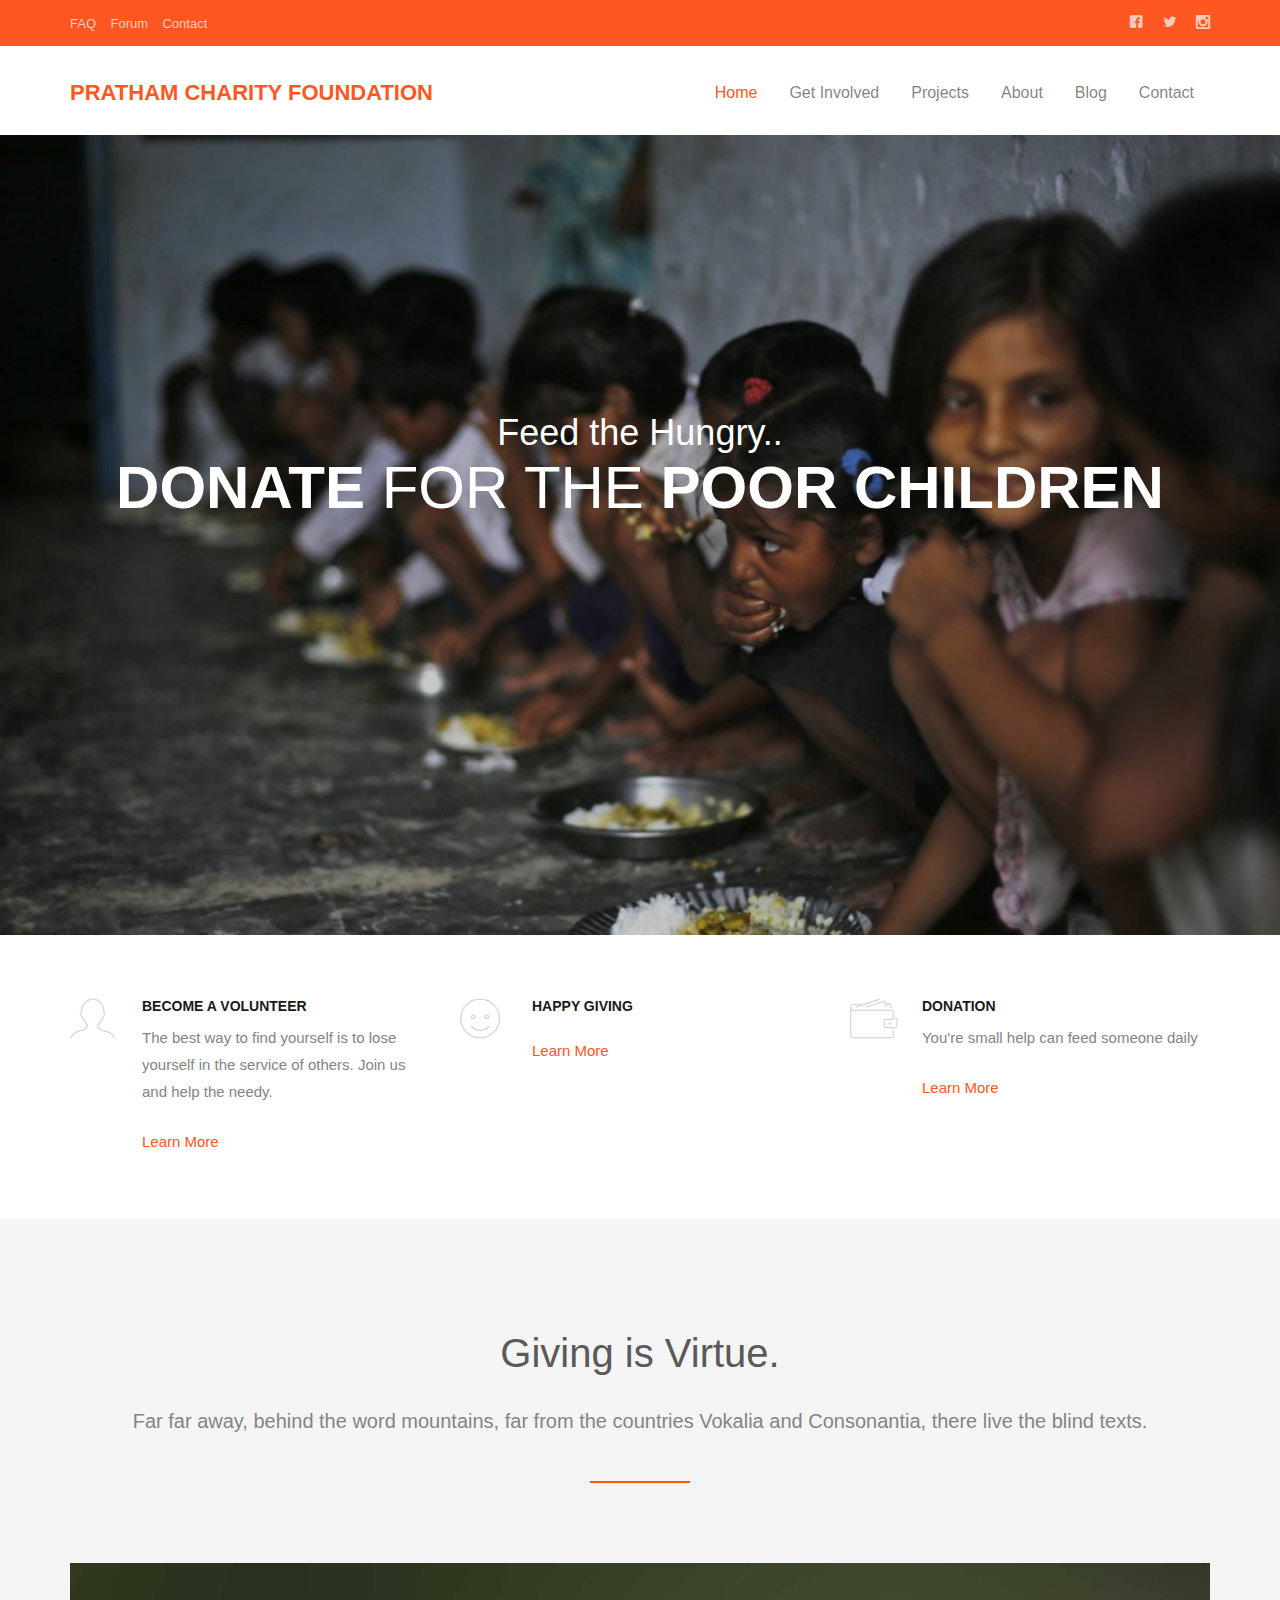
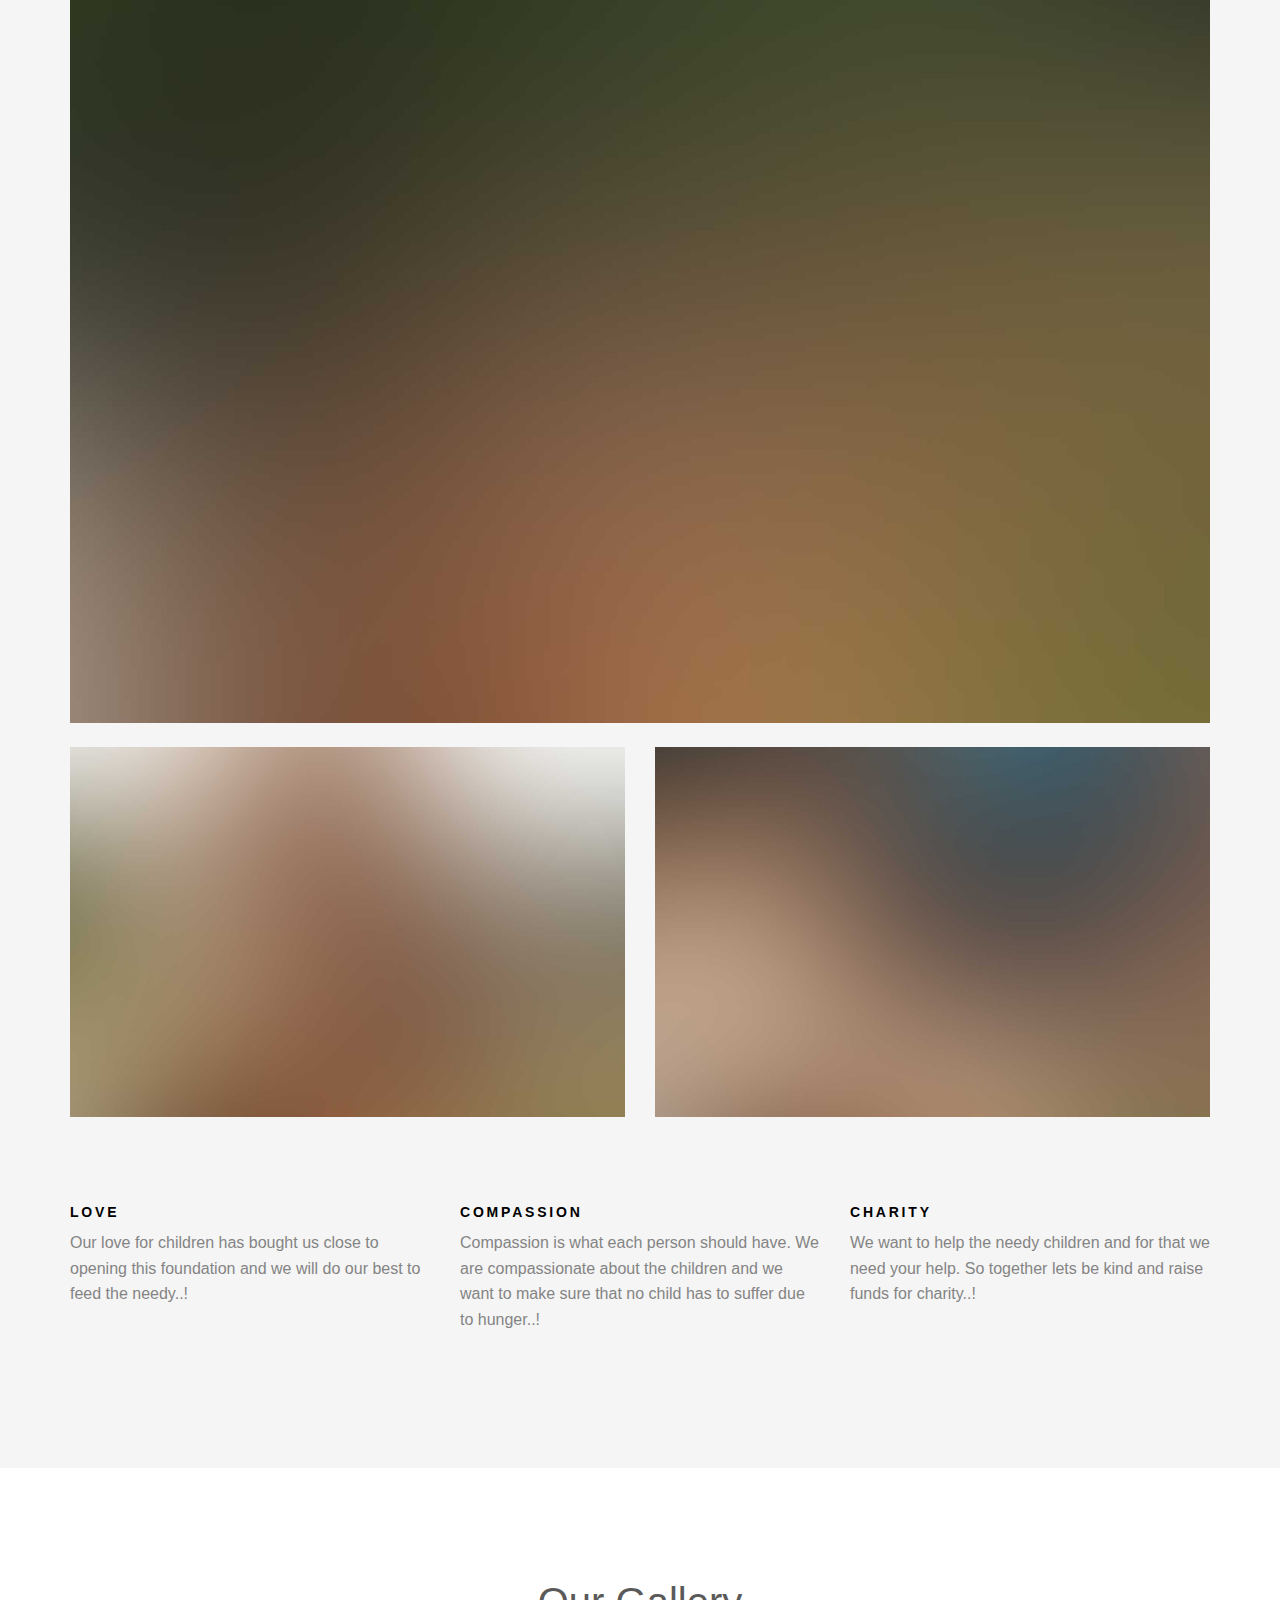
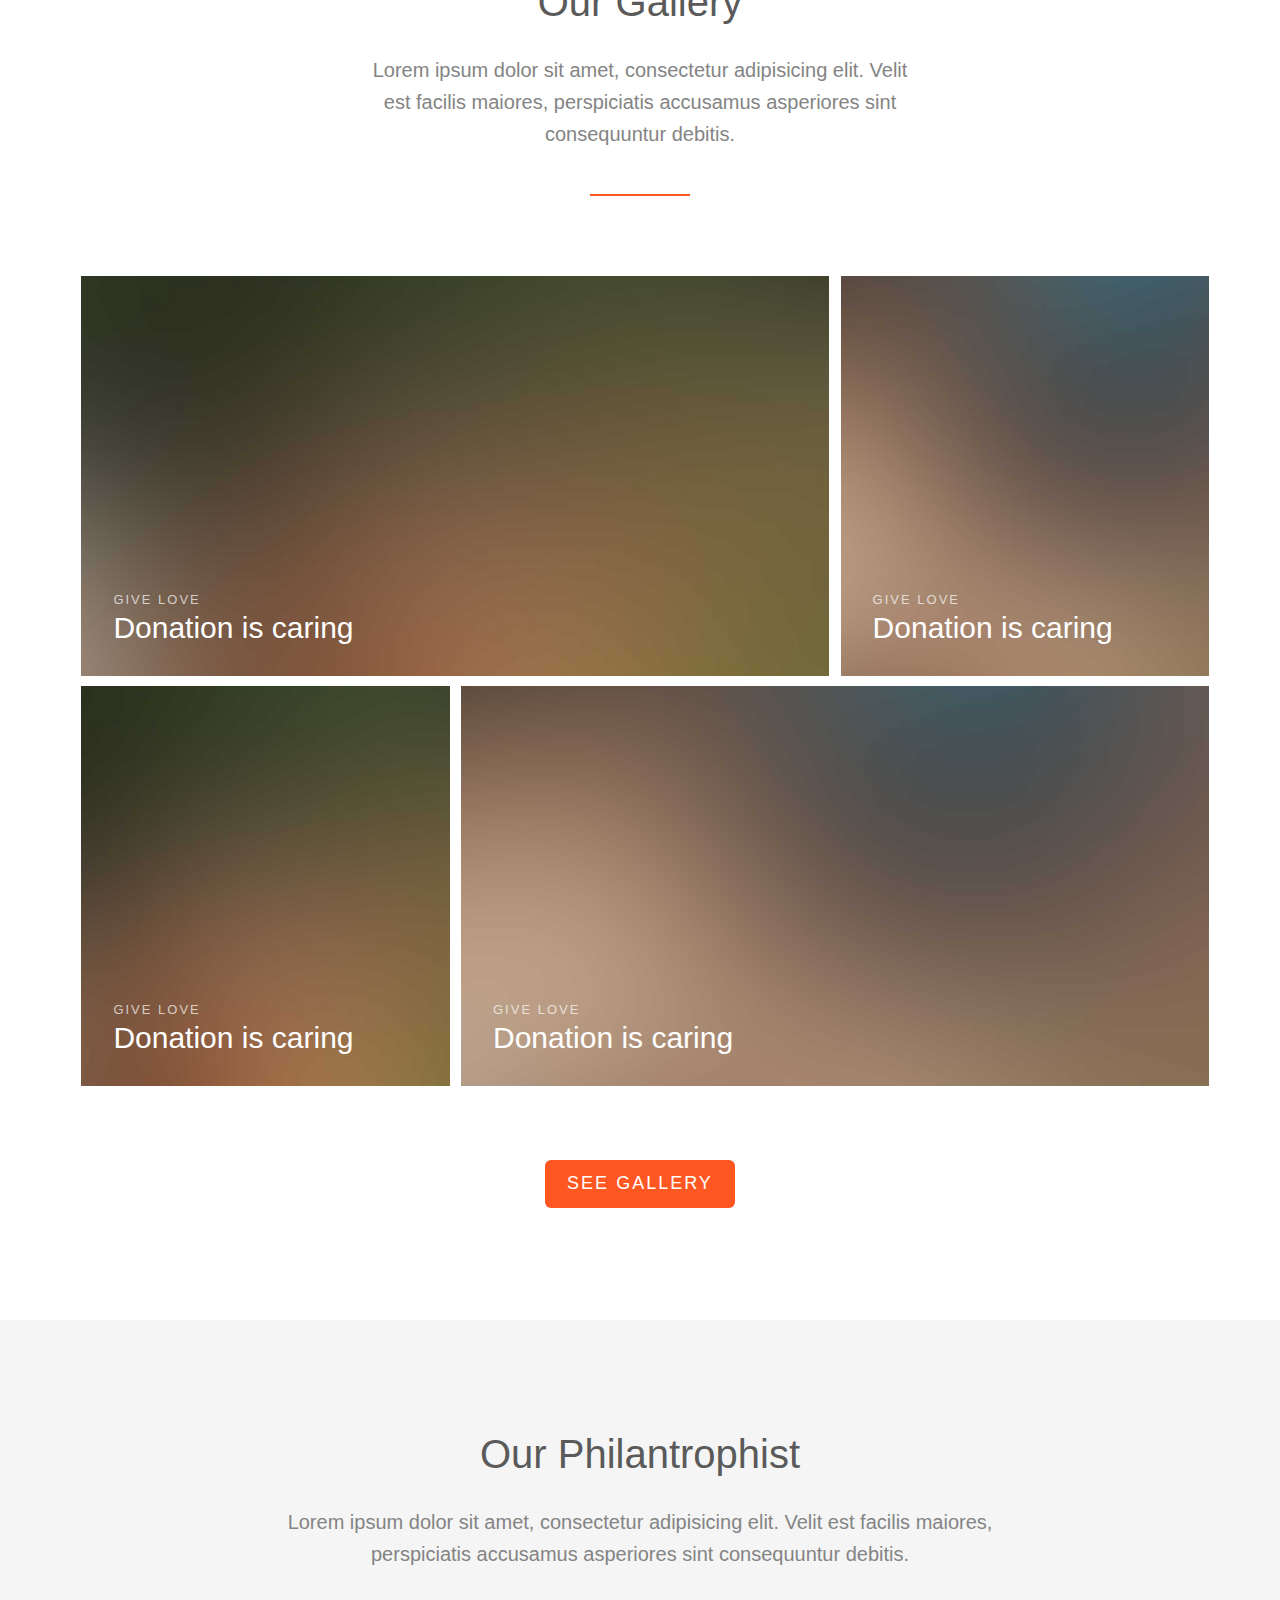
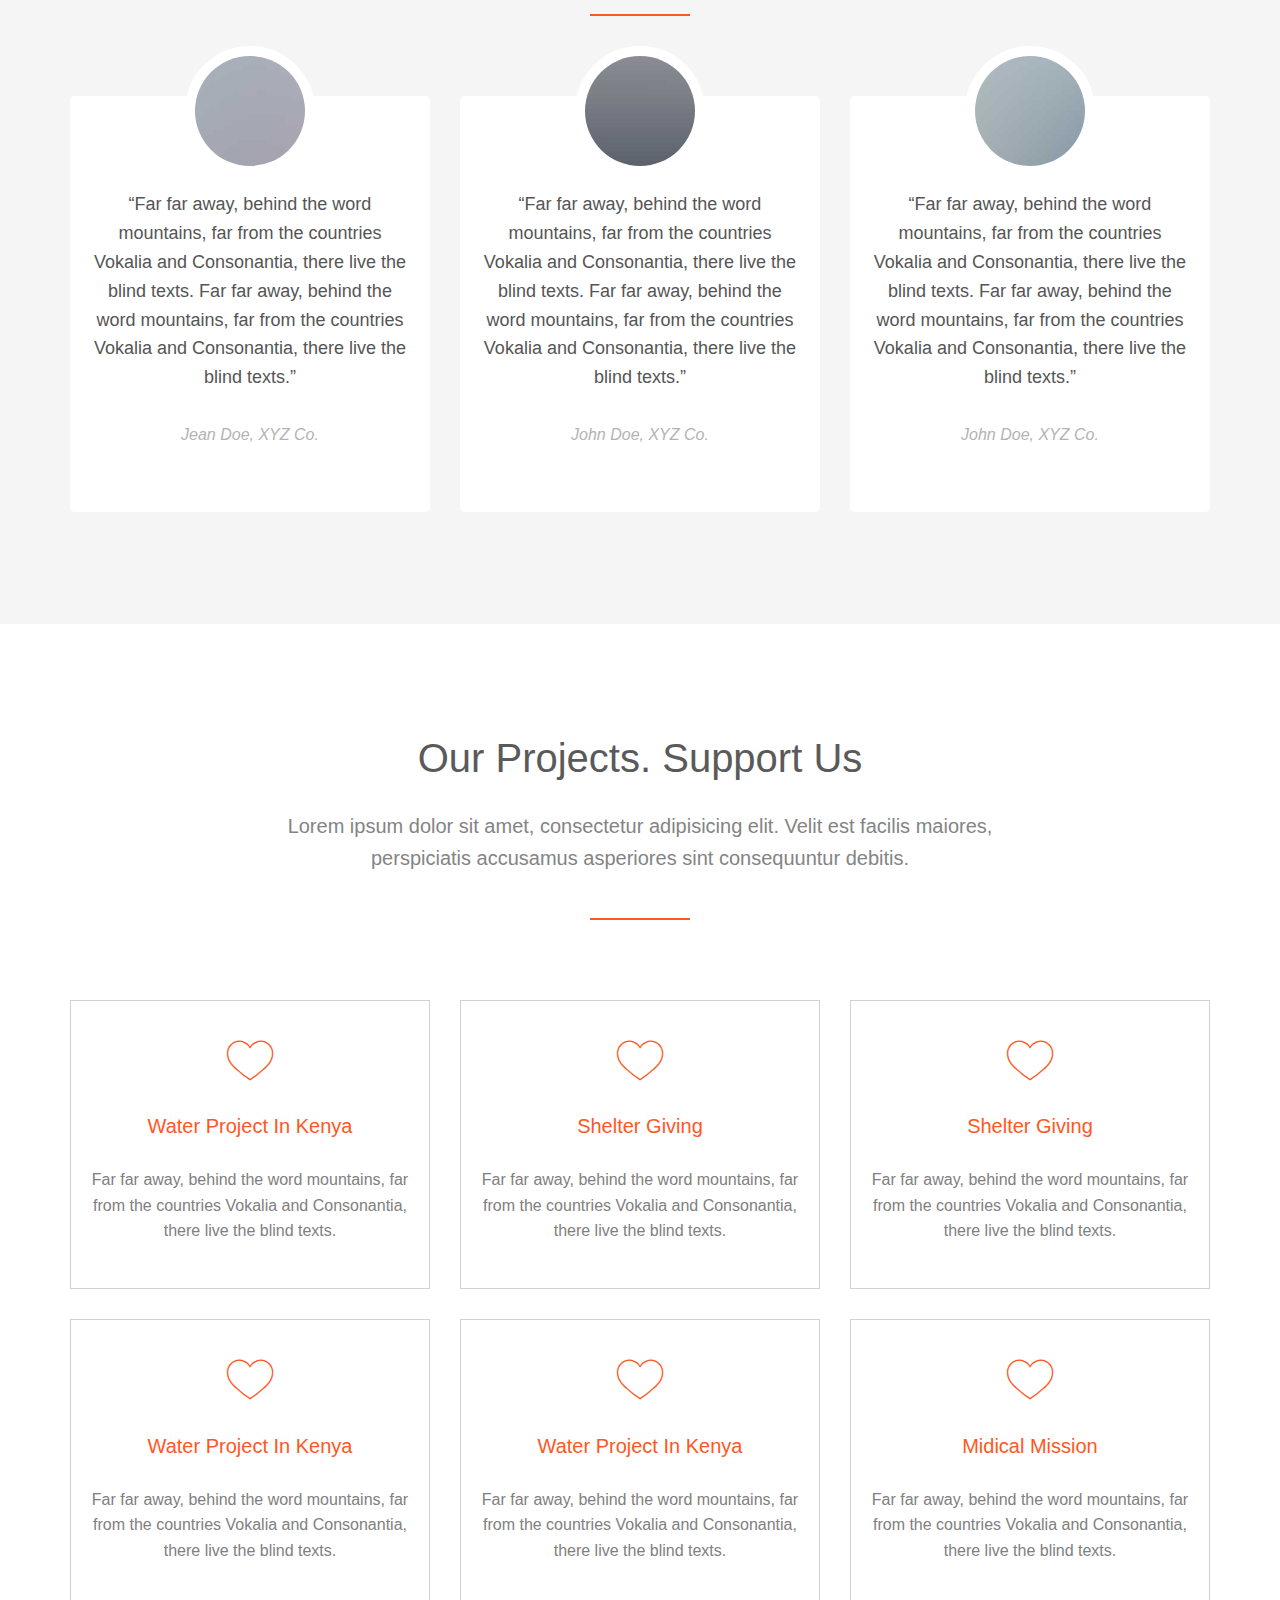
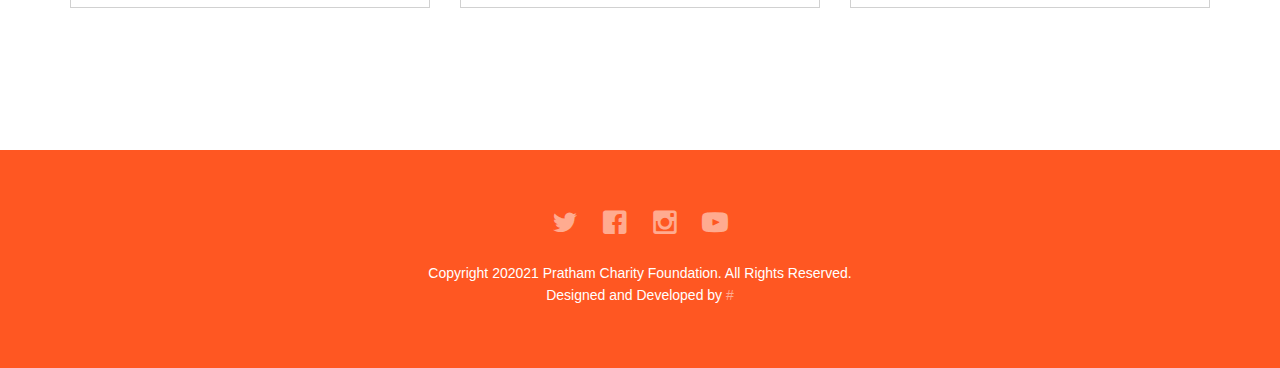
==== commit 8f488b0c: "update in code" ====
--- a/index.html
+++ b/index.html
@@ -1,8 +1,4 @@
 <!DOCTYPE html>
-<!--[if lt IE 7]>      <html class="no-js lt-ie9 lt-ie8 lt-ie7"> <![endif]-->
-<!--[if IE 7]>         <html class="no-js lt-ie9 lt-ie8"> <![endif]-->
-<!--[if IE 8]>         <html class="no-js lt-ie9"> <![endif]-->
-<!--[if gt IE 8]><!-->
 <html class="no-js">
   <!--<![endif]-->
   <head>
@@ -16,20 +12,6 @@
       content="free html5, free template, free bootstrap, html5, css3, mobile first, responsive"
     />
     <meta name="author" content="FREEHTML5.CO" />
-
-    <!-- 
-	////////////////////////////////////////////////////// 
-
-	FREE HTML5 TEMPLATE 
-	DESIGNED & DEVELOPED by FREEHTML5.CO
-		
-	Website: 		http://freehtml5.co/
-	Email: 			info@freehtml5.co
-	Twitter: 		http://twitter.com/fh5co
-	Facebook: 		https://www.facebook.com/fh5co
-
-	//////////////////////////////////////////////////////
-	 -->
 
     <!-- Facebook and Twitter integration -->
     <meta property="og:title" content="" />
@@ -535,7 +517,7 @@
 
         <!-- END What we do -->
 
-        <div id="fh5co-blog-section" class="fh5co-section-gray">
+        <!--div id="fh5co-blog-section" class="fh5co-section-gray">
           <div class="container">
             <div class="row">
               <div
@@ -648,7 +630,7 @@
               </div>
             </div>
           </div>
-        </div>
+        </div-->
         <!-- fh5co-blog-section -->
         <footer>
           <div id="footer">
@@ -659,18 +641,14 @@
                     <a href="#"><i class="icon-twitter2"></i></a>
                     <a href="#"><i class="icon-facebook2"></i></a>
                     <a href="#"><i class="icon-instagram"></i></a>
-                    <a href="#"><i class="icon-dribbble2"></i></a>
                     <a href="#"><i class="icon-youtube"></i></a>
                   </p>
                   <p>
-                    Copyright 2016 Free Html5 <a href="#">Charity</a>. All
-                    Rights Reserved. <br />Made with
-                    <i class="icon-heart3"></i> by
-                    <a href="http://freehtml5.co/" target="_blank"
-                      >Freehtml5.co</a
+                    Copyright 202021 Pratham Charity Foundation. All
+                    Rights Reserved. <br />Designed and Developed by
+                    <a href="#" target="_blank"
+                      >#</a
                     >
-                    / Demo Images:
-                    <a href="https://unsplash.com/" target="_blank">Unsplash</a>
                   </p>
                 </div>
               </div>
--- a/css/style.css
+++ b/css/style.css
@@ -1,7 +1,11 @@
 @font-face {
-  font-family: 'icomoon';
+  font-family: "icomoon";
   src: url("../fonts/icomoon/icomoon.eot?srf3rx");
-  src: url("../fonts/icomoon/icomoon.eot?srf3rx#iefix") format("embedded-opentype"), url("../fonts/icomoon/icomoon.ttf?srf3rx") format("truetype"), url("../fonts/icomoon/icomoon.woff?srf3rx") format("woff"), url("../fonts/icomoon/icomoon.svg?srf3rx#icomoon") format("svg");
+  src: url("../fonts/icomoon/icomoon.eot?srf3rx#iefix")
+      format("embedded-opentype"),
+    url("../fonts/icomoon/icomoon.ttf?srf3rx") format("truetype"),
+    url("../fonts/icomoon/icomoon.woff?srf3rx") format("woff"),
+    url("../fonts/icomoon/icomoon.svg?srf3rx#icomoon") format("svg");
   font-weight: normal;
   font-style: normal;
 }
@@ -35,14 +39,21 @@
   color: #ff5722 !important;
 }
 
-p, ul, ol {
+p,
+ul,
+ol {
   margin-bottom: 1.5em;
   font-size: 16px;
   color: #848484;
   font-family: "Open Sans", Arial, sans-serif;
 }
 
-h1, h2, h3, h4, h5, h6 {
+h1,
+h2,
+h3,
+h4,
+h5,
+h6 {
   color: #5a5a5a;
   font-family: "Open Sans", Arial, sans-serif;
   font-weight: 400;
@@ -116,11 +127,15 @@
 .header-top .fh5co-social a:last-child {
   margin-right: 0;
 }
-.header-top .fh5co-social a:hover, .header-top .fh5co-social a:focus, .header-top .fh5co-social a:active {
+.header-top .fh5co-social a:hover,
+.header-top .fh5co-social a:focus,
+.header-top .fh5co-social a:active {
   text-decoration: none;
   color: white !important;
 }
-.header-top .fh5co-social a:hover i, .header-top .fh5co-social a:focus i, .header-top .fh5co-social a:active i {
+.header-top .fh5co-social a:hover i,
+.header-top .fh5co-social a:focus i,
+.header-top .fh5co-social a:active i {
   -webkit-transform: scale(1.2);
   -moz-transform: scale(1.2);
   -ms-transform: scale(1.2);
@@ -184,7 +199,7 @@
 }
 .fh5co-cover .btn {
   padding: 1em 2em;
-  opacity: .9;
+  opacity: 0.9;
 }
 .fh5co-cover.fh5co-cover_2 {
   height: 600px;
@@ -233,10 +248,12 @@
 .fh5co-cover .desc span a {
   color: #fff;
 }
-.fh5co-cover .desc span a:hover, .fh5co-cover .desc span a:focus {
+.fh5co-cover .desc span a:hover,
+.fh5co-cover .desc span a:focus {
   color: #fff !important;
 }
-.fh5co-cover .desc span a:hover.btn, .fh5co-cover .desc span a:focus.btn {
+.fh5co-cover .desc span a:hover.btn,
+.fh5co-cover .desc span a:focus.btn {
   border: 2px solid #fff !important;
   background: transparent !important;
 }
@@ -273,11 +290,13 @@
   font-size: 16px;
   border-bottom: none !important;
 }
-.sf-menu a:hover, .sf-menu a:focus {
+.sf-menu a:hover,
+.sf-menu a:focus {
   color: #ff5722 !important;
 }
 
-.sf-menu li.active a:hover, .sf-menu li.active a:focus {
+.sf-menu li.active a:hover,
+.sf-menu li.active a:focus {
   color: #ff5722;
 }
 
@@ -320,7 +339,7 @@
 }
 
 .sf-arrows .sf-with-ul:after {
-  content: '';
+  content: "";
   position: absolute;
   top: 50%;
   right: 1em;
@@ -387,7 +406,8 @@
 #fh5co-logo a {
   color: #ff5722;
 }
-#fh5co-logo a:hover, #fh5co-logo a:focus {
+#fh5co-logo a:hover,
+#fh5co-logo a:focus {
   color: #ff5722 !important;
 }
 
@@ -399,7 +419,7 @@
   margin-top: 15px;
 }
 #fh5co-menu-wrap .sf-menu a {
-  padding: 1em .75em;
+  padding: 1em 0.75em;
 }
 
 #fh5co-primary-menu > li > ul li.active > a {
@@ -407,7 +427,7 @@
 }
 #fh5co-primary-menu > li > .sf-with-ul:after {
   border: none !important;
-  font-family: 'icomoon';
+  font-family: "icomoon";
   speak: none;
   font-style: normal;
   font-weight: normal;
@@ -431,7 +451,7 @@
 }
 #fh5co-primary-menu > li > ul li > .sf-with-ul:after {
   border: none !important;
-  font-family: 'icomoon';
+  font-family: "icomoon";
   speak: none;
   font-style: normal;
   font-weight: normal;
@@ -474,7 +494,7 @@
   left: 20px;
   width: 0;
   height: 0;
-  content: '';
+  content: "";
 }
 
 #fh5co-primary-menu .fh5co-sub-menu:after {
@@ -487,7 +507,7 @@
   border-bottom: 8px solid #fff;
   border-bottom: 8px solid white;
   border-left: 8px solid transparent;
-  content: '';
+  content: "";
 }
 
 #fh5co-primary-menu .fh5co-sub-menu .fh5co-sub-menu:before {
@@ -555,7 +575,7 @@
 }
 .heading-section:after {
   position: absolute;
-  content: '';
+  content: "";
   bottom: 0;
   left: 50%;
   width: 100px;
@@ -578,7 +598,7 @@
   margin-bottom: 10px;
   font-weight: 700;
   color: #000;
-  letter-spacing: .2em;
+  letter-spacing: 0.2em;
 }
 .feature-text h3 .number {
   margin-right: 5px;
@@ -602,7 +622,9 @@
   -o-transition: 0.3s;
   transition: 0.3s;
 }
-.services:hover, .services:focus, .services:active {
+.services:hover,
+.services:focus,
+.services:active {
   -webkit-box-shadow: 0px 10px 20px -12px rgba(0, 0, 0, 0.18);
   -moz-box-shadow: 0px 10px 20px -12px rgba(0, 0, 0, 0.18);
   box-shadow: 0px 10px 20px -12px rgba(0, 0, 0, 0.18);
@@ -877,11 +899,15 @@
   padding: 7em 0;
 }
 
-#fh5co-services, #fh5co-about, #fh5co-contact {
+#fh5co-services,
+#fh5co-about,
+#fh5co-contact {
   padding: 7em 0;
 }
 @media screen and (max-width: 768px) {
-  #fh5co-services, #fh5co-about, #fh5co-contact {
+  #fh5co-services,
+  #fh5co-about,
+  #fh5co-contact {
     padding: 4em 0;
   }
 }
@@ -943,7 +969,7 @@
 }
 #fh5co-contact .contact-info li i {
   position: absolute;
-  top: .3em;
+  top: 0.3em;
   left: 0;
   font-size: 22px;
   color: rgba(0, 0, 0, 0.3);
@@ -967,7 +993,8 @@
   -ms-border-radius: 0px;
   border-radius: 0px;
 }
-#fh5co-contact .form-control:focus, #fh5co-contact .form-control:active {
+#fh5co-contact .form-control:focus,
+#fh5co-contact .form-control:active {
   border-bottom: 1px solid rgba(0, 0, 0, 0.5);
 }
 #fh5co-contact input[type="text"] {
@@ -977,33 +1004,38 @@
   margin-bottom: 30px;
 }
 
-.fh5co-testimonial, .fh5co-team {
+.fh5co-testimonial,
+.fh5co-team {
   position: relative;
   background: #fff;
   padding: 4em 0;
   border-radius: 5px;
 }
 @media screen and (max-width: 768px) {
-  .fh5co-testimonial, .fh5co-team {
+  .fh5co-testimonial,
+  .fh5co-team {
     border-right: 0;
     margin-bottom: 80px;
   }
 }
-.fh5co-testimonial h2, .fh5co-team h2 {
+.fh5co-testimonial h2,
+.fh5co-team h2 {
   font-size: 16px;
   letter-spacing: 2px;
   text-transform: uppercase;
   font-weight: bold;
   margin-bottom: 50px;
 }
-.fh5co-testimonial figure, .fh5co-team figure {
+.fh5co-testimonial figure,
+.fh5co-team figure {
   position: absolute;
   top: -50px;
   left: 50%;
   margin-left: -65px;
   background-size: cover;
 }
-.fh5co-testimonial figure img, .fh5co-team figure img {
+.fh5co-testimonial figure img,
+.fh5co-team figure img {
   width: 130px;
   height: 130px;
   border: 10px solid #fff;
@@ -1013,33 +1045,39 @@
   -ms-border-radius: 50%;
   border-radius: 50%;
 }
-.fh5co-testimonial > div, .fh5co-team > div {
+.fh5co-testimonial > div,
+.fh5co-team > div {
   padding: 30px 30px 0 30px;
 }
-.fh5co-testimonial > div h3, .fh5co-team > div h3 {
+.fh5co-testimonial > div h3,
+.fh5co-team > div h3 {
   margin-bottom: 0;
   font-size: 20px;
   color: #ff5722;
 }
-.fh5co-testimonial > div .position, .fh5co-team > div .position {
+.fh5co-testimonial > div .position,
+.fh5co-team > div .position {
   color: #d9d9d9;
   margin-bottom: 30px;
 }
 .fh5co-testimonial > div,
-.fh5co-testimonial blockquote, .fh5co-team > div,
+.fh5co-testimonial blockquote,
+.fh5co-team > div,
 .fh5co-team blockquote {
   border: none;
   margin-bottom: 20px;
   padding-top: 30px;
 }
 .fh5co-testimonial > div p,
-.fh5co-testimonial blockquote p, .fh5co-team > div p,
+.fh5co-testimonial blockquote p,
+.fh5co-team > div p,
 .fh5co-team blockquote p {
   font-size: 18px;
   line-height: 1.6em;
   color: #555555;
 }
-.fh5co-testimonial span, .fh5co-team span {
+.fh5co-testimonial span,
+.fh5co-team span {
   font-style: italic;
   color: #b3b3b3;
 }
@@ -1100,7 +1138,7 @@
 
 #fh5co-start-project-section {
   padding: 7em 0;
-  background: #F64E8B;
+  background: #f64e8b;
 }
 #fh5co-start-project-section h2 {
   color: white;
@@ -1113,7 +1151,9 @@
     font-size: 30px;
   }
 }
-#fh5co-start-project-section a:hover, #fh5co-start-project-section a:focus, #fh5co-start-project-section a:active {
+#fh5co-start-project-section a:hover,
+#fh5co-start-project-section a:focus,
+#fh5co-start-project-section a:active {
   color: white !important;
 }
 
@@ -1135,7 +1175,9 @@
 .fh5co-social-icons > a i {
   font-size: 26px;
 }
-.fh5co-social-icons > a:hover, .fh5co-social-icons > a:focus, .fh5co-social-icons > a:active {
+.fh5co-social-icons > a:hover,
+.fh5co-social-icons > a:focus,
+.fh5co-social-icons > a:active {
   text-decoration: none;
   color: #5a5a5a;
 }
@@ -1151,7 +1193,9 @@
 #footer p a {
   color: rgba(255, 255, 255, 0.5);
 }
-#footer p a:hover, #footer p a:active, #footer p a:focus {
+#footer p a:hover,
+#footer p a:active,
+#footer p a:focus {
   color: rgba(255, 255, 255, 0.9) !important;
 }
 
@@ -1174,17 +1218,23 @@
   border: none !important;
   border: 2px solid transparent !important;
 }
-.btn.btn-primary:hover, .btn.btn-primary:active, .btn.btn-primary:focus {
+.btn.btn-primary:hover,
+.btn.btn-primary:active,
+.btn.btn-primary:focus {
   box-shadow: none;
   background: #ff5722;
   color: #fff !important;
 }
-.btn:hover, .btn:active, .btn:focus {
+.btn:hover,
+.btn:active,
+.btn:focus {
   background: #393e46 !important;
   color: #fff;
   outline: none !important;
 }
-.btn.btn-default:hover, .btn.btn-default:focus, .btn.btn-default:active {
+.btn.btn-default:hover,
+.btn.btn-default:focus,
+.btn.btn-default:active {
   border-color: transparent;
 }
 
@@ -1272,13 +1322,17 @@
   cursor: pointer;
   text-decoration: none;
 }
-.fh5co-nav-toggle.active i::before, .fh5co-nav-toggle.active i::after {
+.fh5co-nav-toggle.active i::before,
+.fh5co-nav-toggle.active i::after {
   background: #fff;
 }
-.fh5co-nav-toggle.dark.active i::before, .fh5co-nav-toggle.dark.active i::after {
+.fh5co-nav-toggle.dark.active i::before,
+.fh5co-nav-toggle.dark.active i::after {
   background: #fff;
 }
-.fh5co-nav-toggle:hover, .fh5co-nav-toggle:focus, .fh5co-nav-toggle:active {
+.fh5co-nav-toggle:hover,
+.fh5co-nav-toggle:focus,
+.fh5co-nav-toggle:active {
   outline: none;
   border-bottom: none !important;
 }
@@ -1291,14 +1345,15 @@
   width: 30px;
   height: 2px;
   color: #fff;
-  font: bold 14px/.4 Helvetica;
+  font: bold 14px/0.4 Helvetica;
   text-transform: uppercase;
   text-indent: -55px;
   background: #fff;
-  transition: all .2s ease-out;
-}
-.fh5co-nav-toggle i::before, .fh5co-nav-toggle i::after {
-  content: '';
+  transition: all 0.2s ease-out;
+}
+.fh5co-nav-toggle i::before,
+.fh5co-nav-toggle i::after {
+  content: "";
   width: 30px;
   height: 2px;
   background: #fff;
@@ -1312,9 +1367,10 @@
   position: relative;
   color: #000;
   background: #000;
-  transition: all .2s ease-out;
-}
-.fh5co-nav-toggle.dark i::before, .fh5co-nav-toggle.dark i::after {
+  transition: all 0.2s ease-out;
+}
+.fh5co-nav-toggle.dark i::before,
+.fh5co-nav-toggle.dark i::after {
   background: #000;
   -webkit-transition: 0.2s;
   -o-transition: 0.2s;
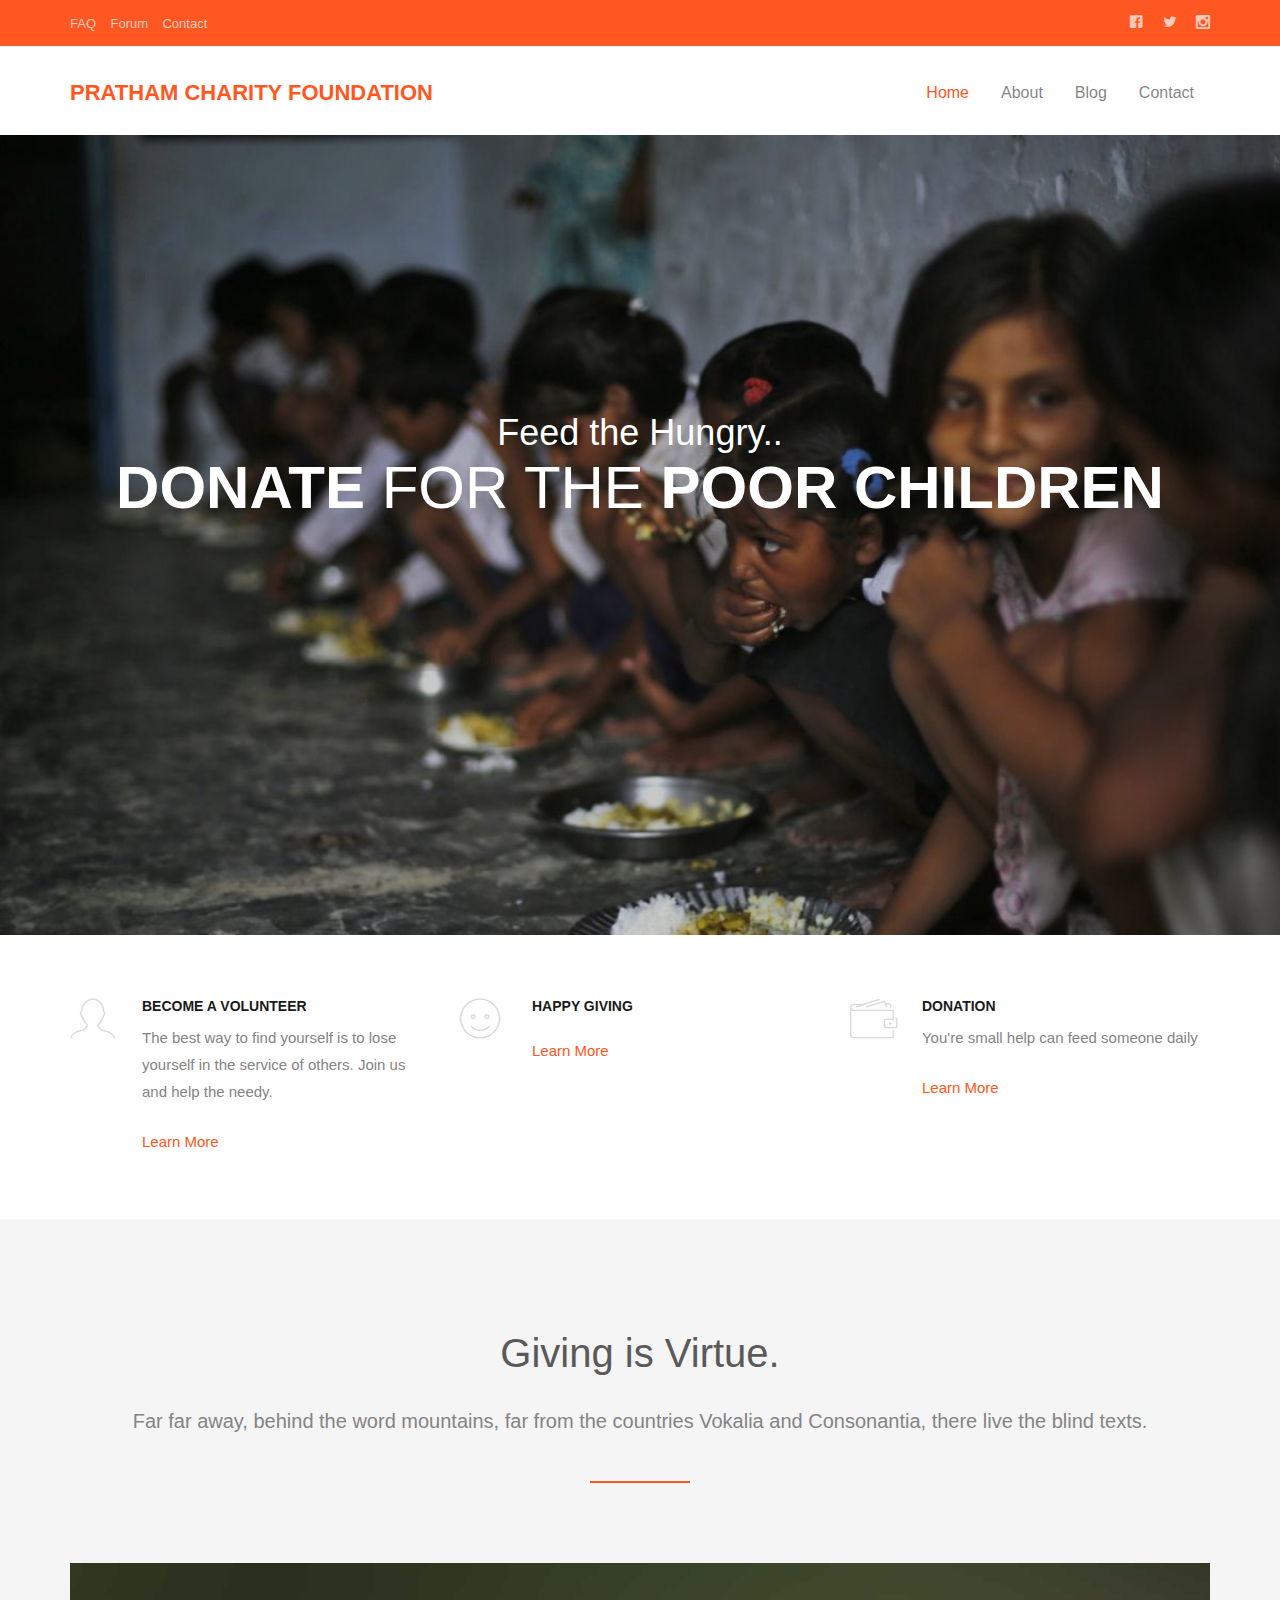
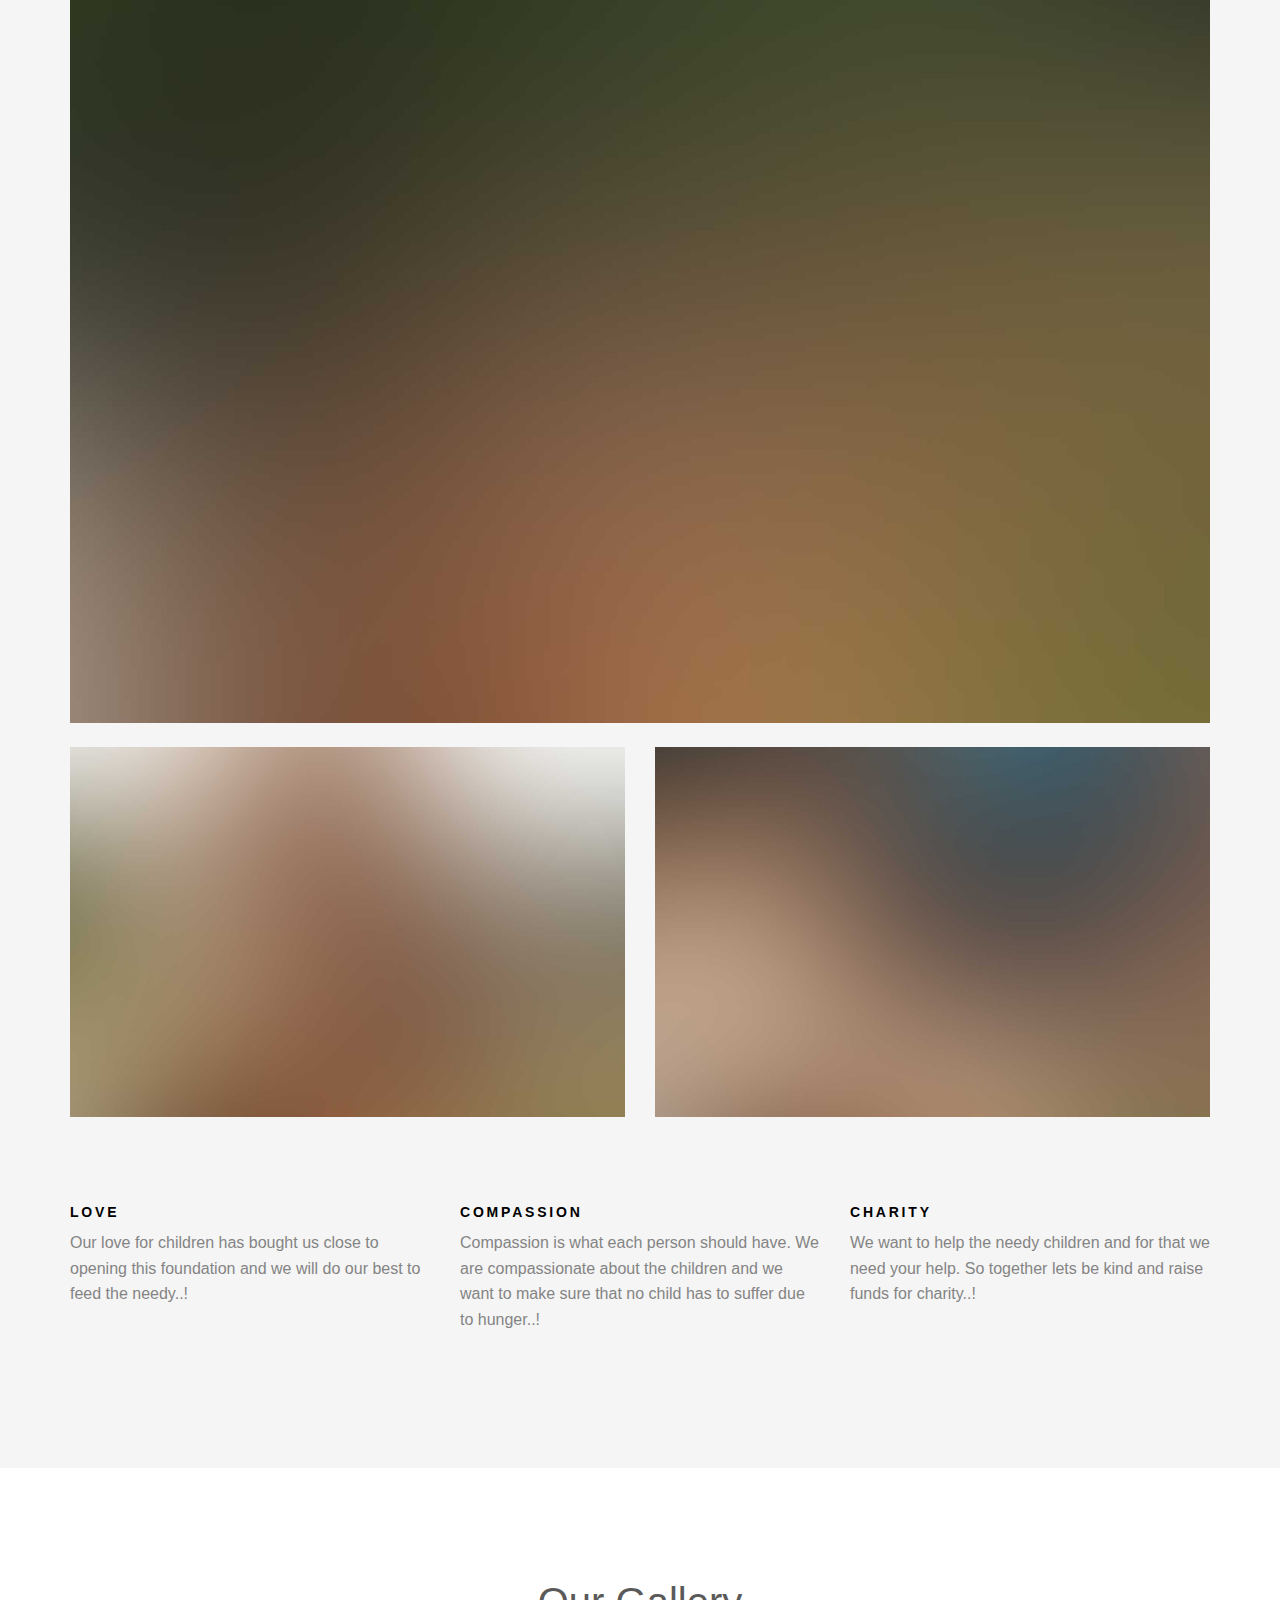
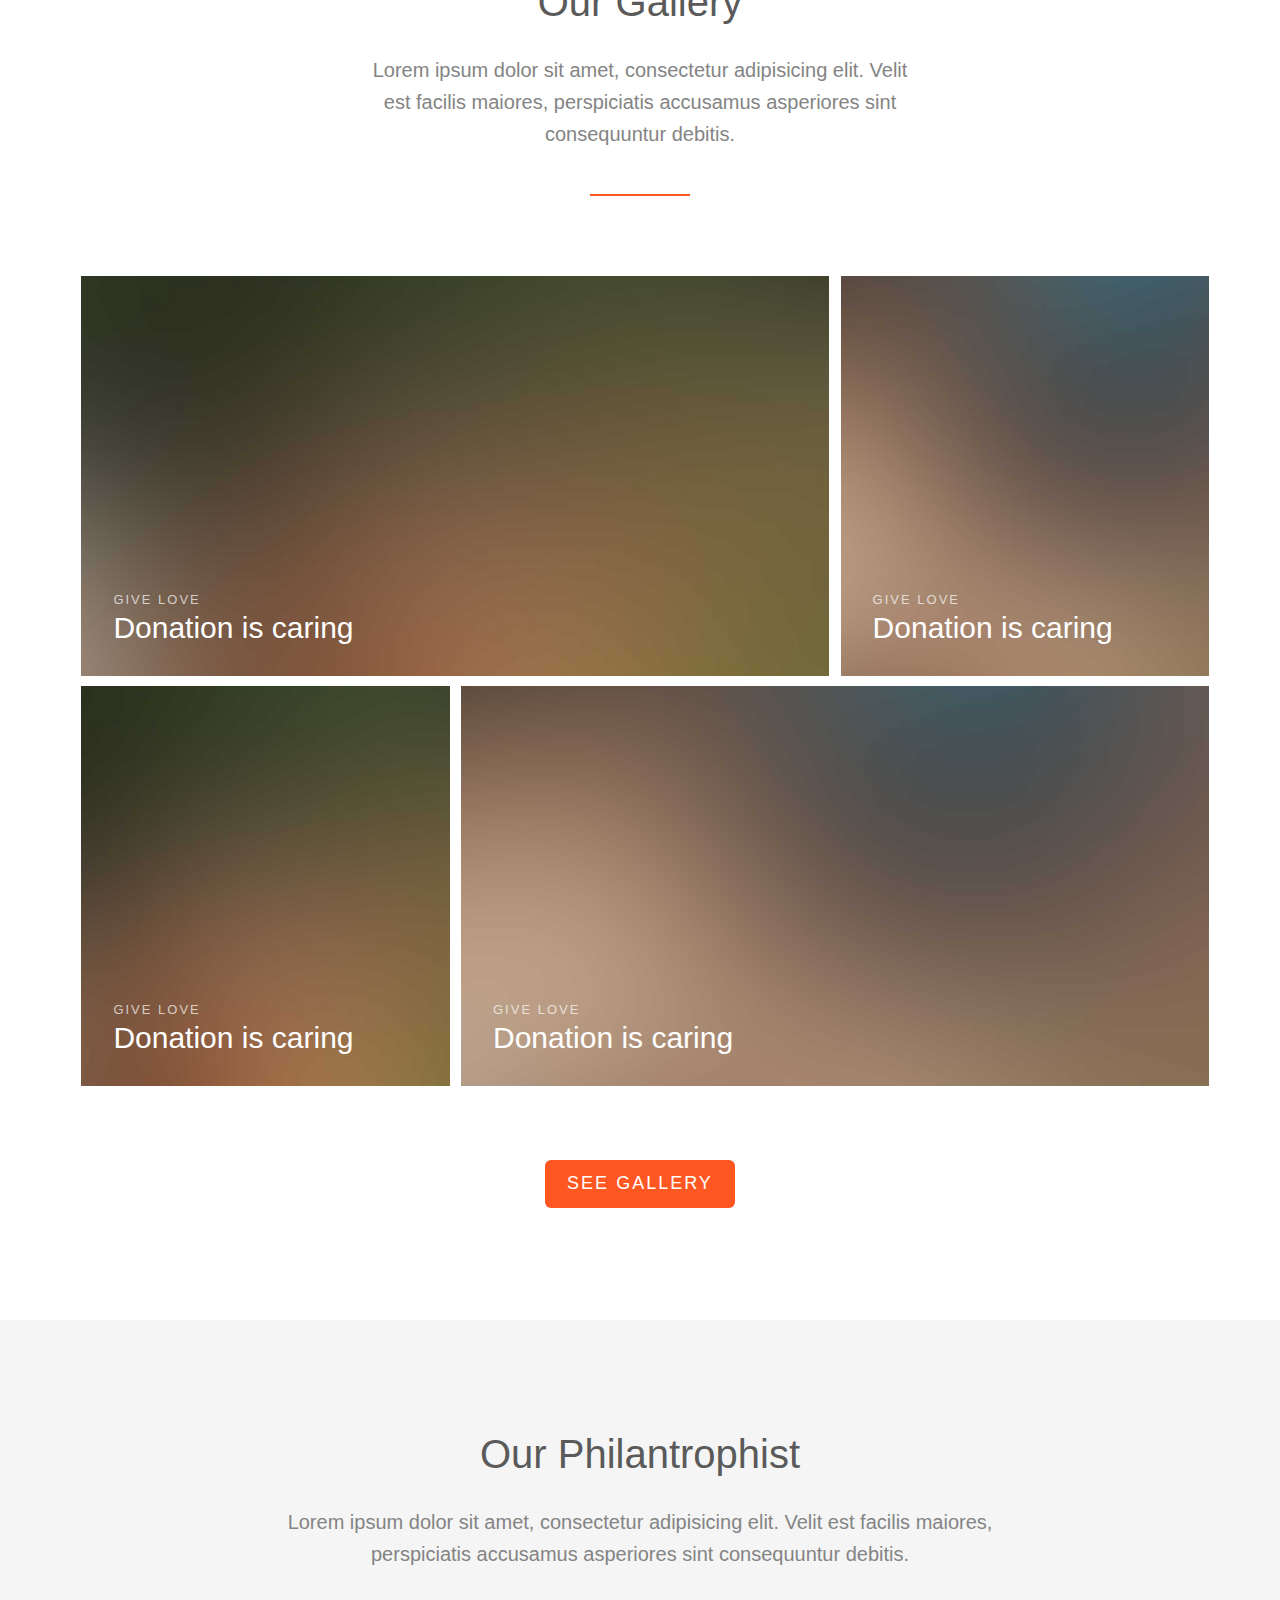
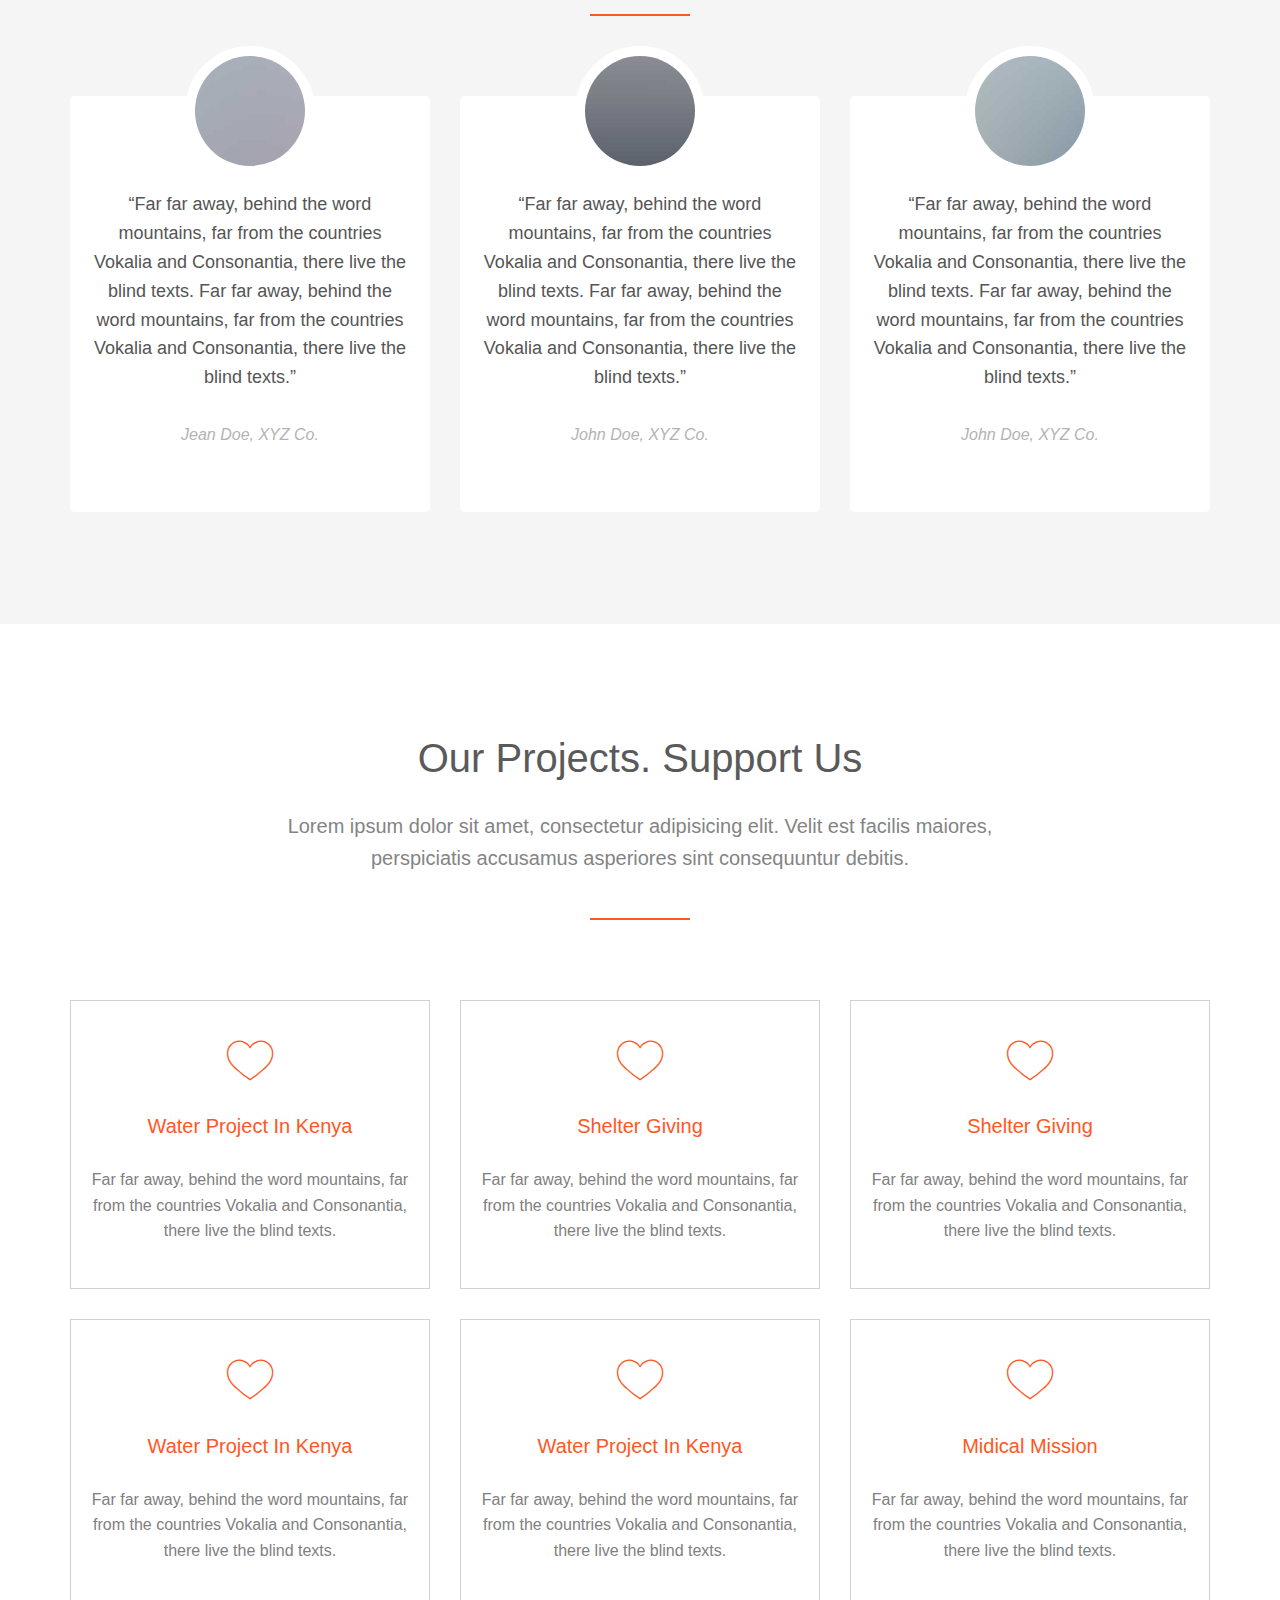
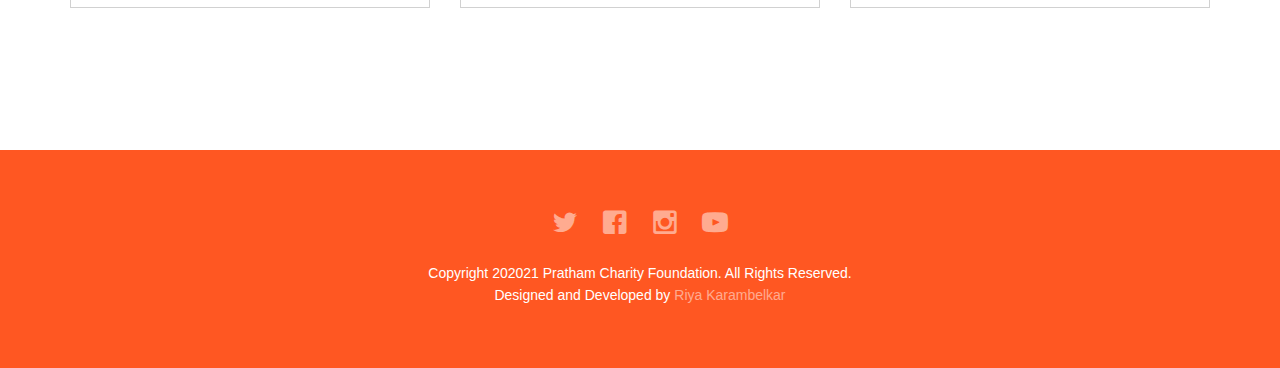
==== commit 7ea04dec: "update in footer" ====
--- a/index.html
+++ b/index.html
@@ -13,17 +13,6 @@
     />
     <meta name="author" content="FREEHTML5.CO" />
 
-    <!-- Facebook and Twitter integration -->
-    <meta property="og:title" content="" />
-    <meta property="og:image" content="" />
-    <meta property="og:url" content="" />
-    <meta property="og:site_name" content="" />
-    <meta property="og:description" content="" />
-    <meta name="twitter:title" content="" />
-    <meta name="twitter:image" content="" />
-    <meta name="twitter:url" content="" />
-    <meta name="twitter:card" content="" />
-
     <!-- Place favicon.ico and apple-touch-icon.png in the root directory -->
     <link rel="shortcut icon" href="favicon.ico" />
 
@@ -83,7 +72,7 @@
                   <li class="active">
                     <a href="index.html">Home</a>
                   </li>
-                  <li>
+                  <!--li>
                     <a href="#" class="fh5co-sub-ddown">Get Involved</a>
                     <ul class="fh5co-sub-menu">
                       <li><a href="#">Donate</a></li>
@@ -100,7 +89,7 @@
                       <li><a href="#">Cloth Giving</a></li>
                       <li><a href="#">Medical Mission</a></li>
                     </ul>
-                  </li>
+                  </li-->
                   <li><a href="about.html">About</a></li>
                   <li><a href="blog.html">Blog</a></li>
                   <li><a href="contact.html">Contact</a></li>
@@ -647,7 +636,7 @@
                     Copyright 202021 Pratham Charity Foundation. All
                     Rights Reserved. <br />Designed and Developed by
                     <a href="#" target="_blank"
-                      >#</a
+                      >Riya Karambelkar</a
                     >
                   </p>
                 </div>
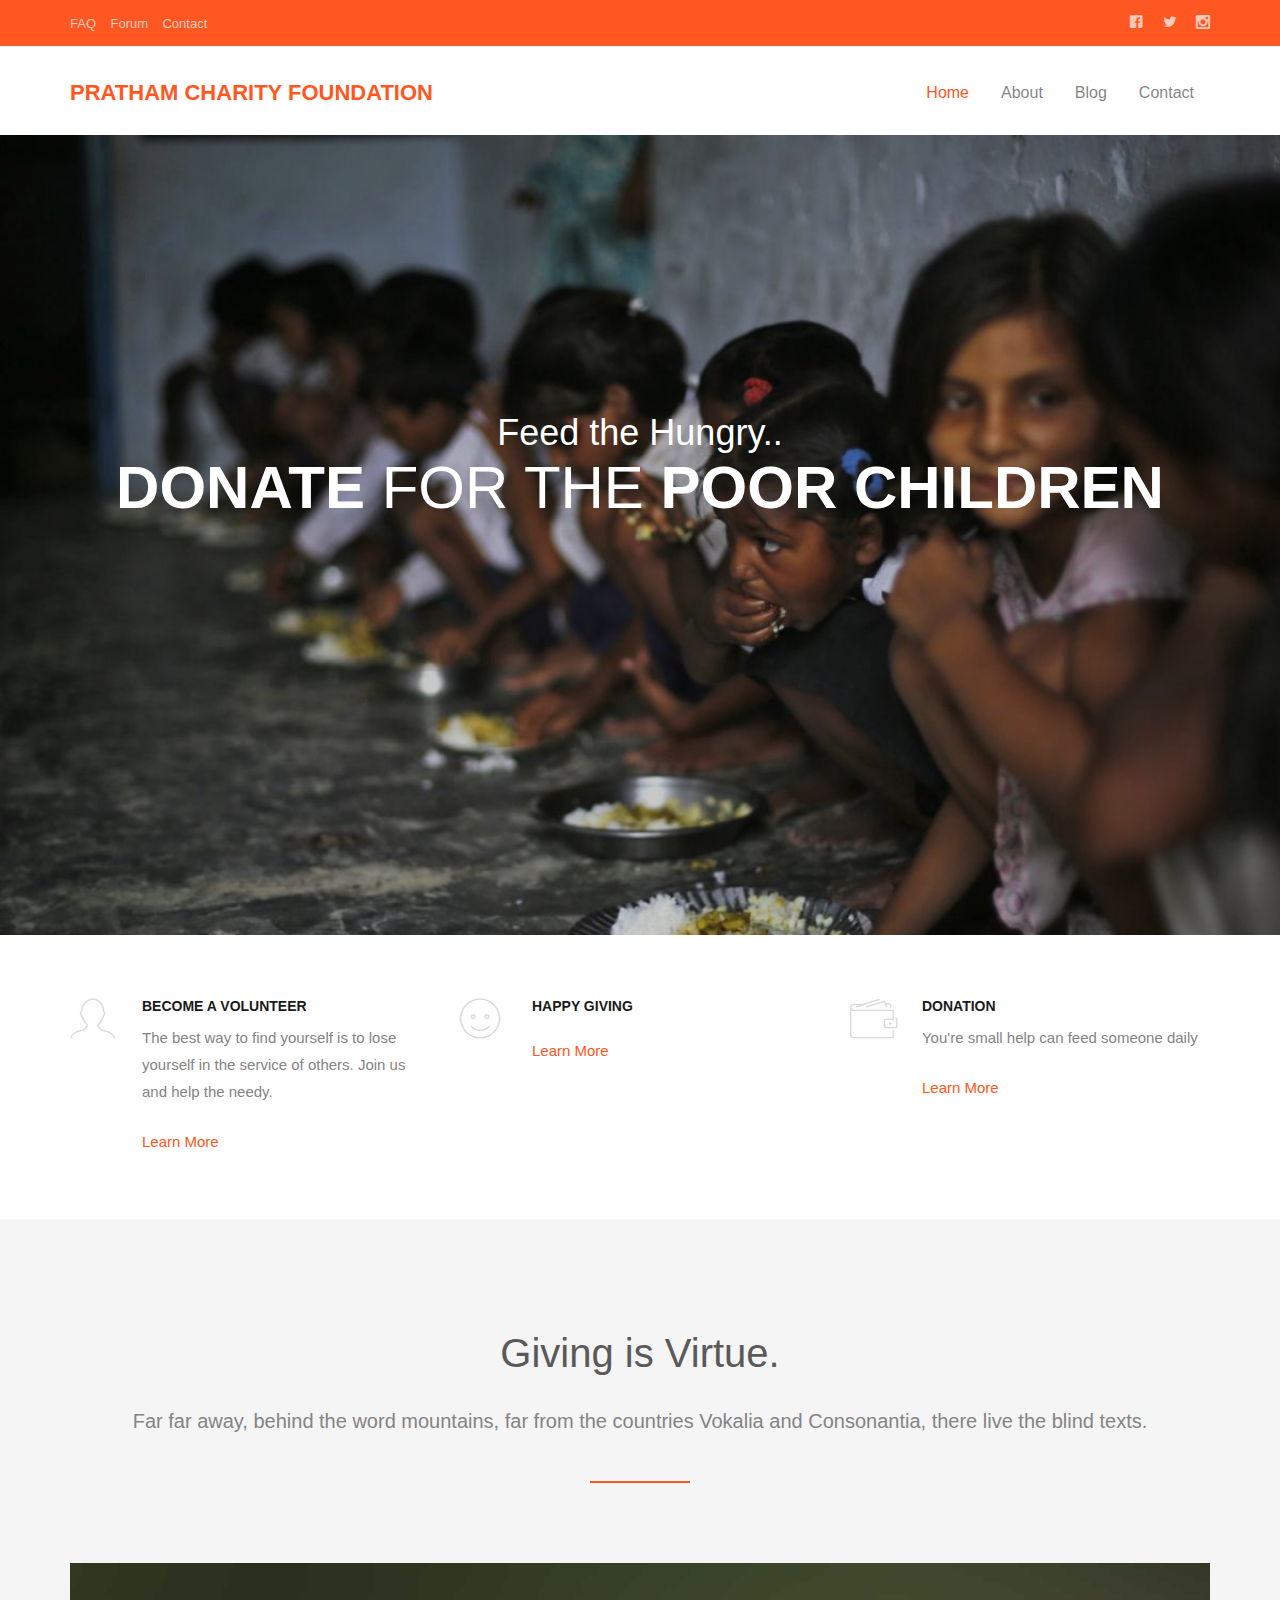
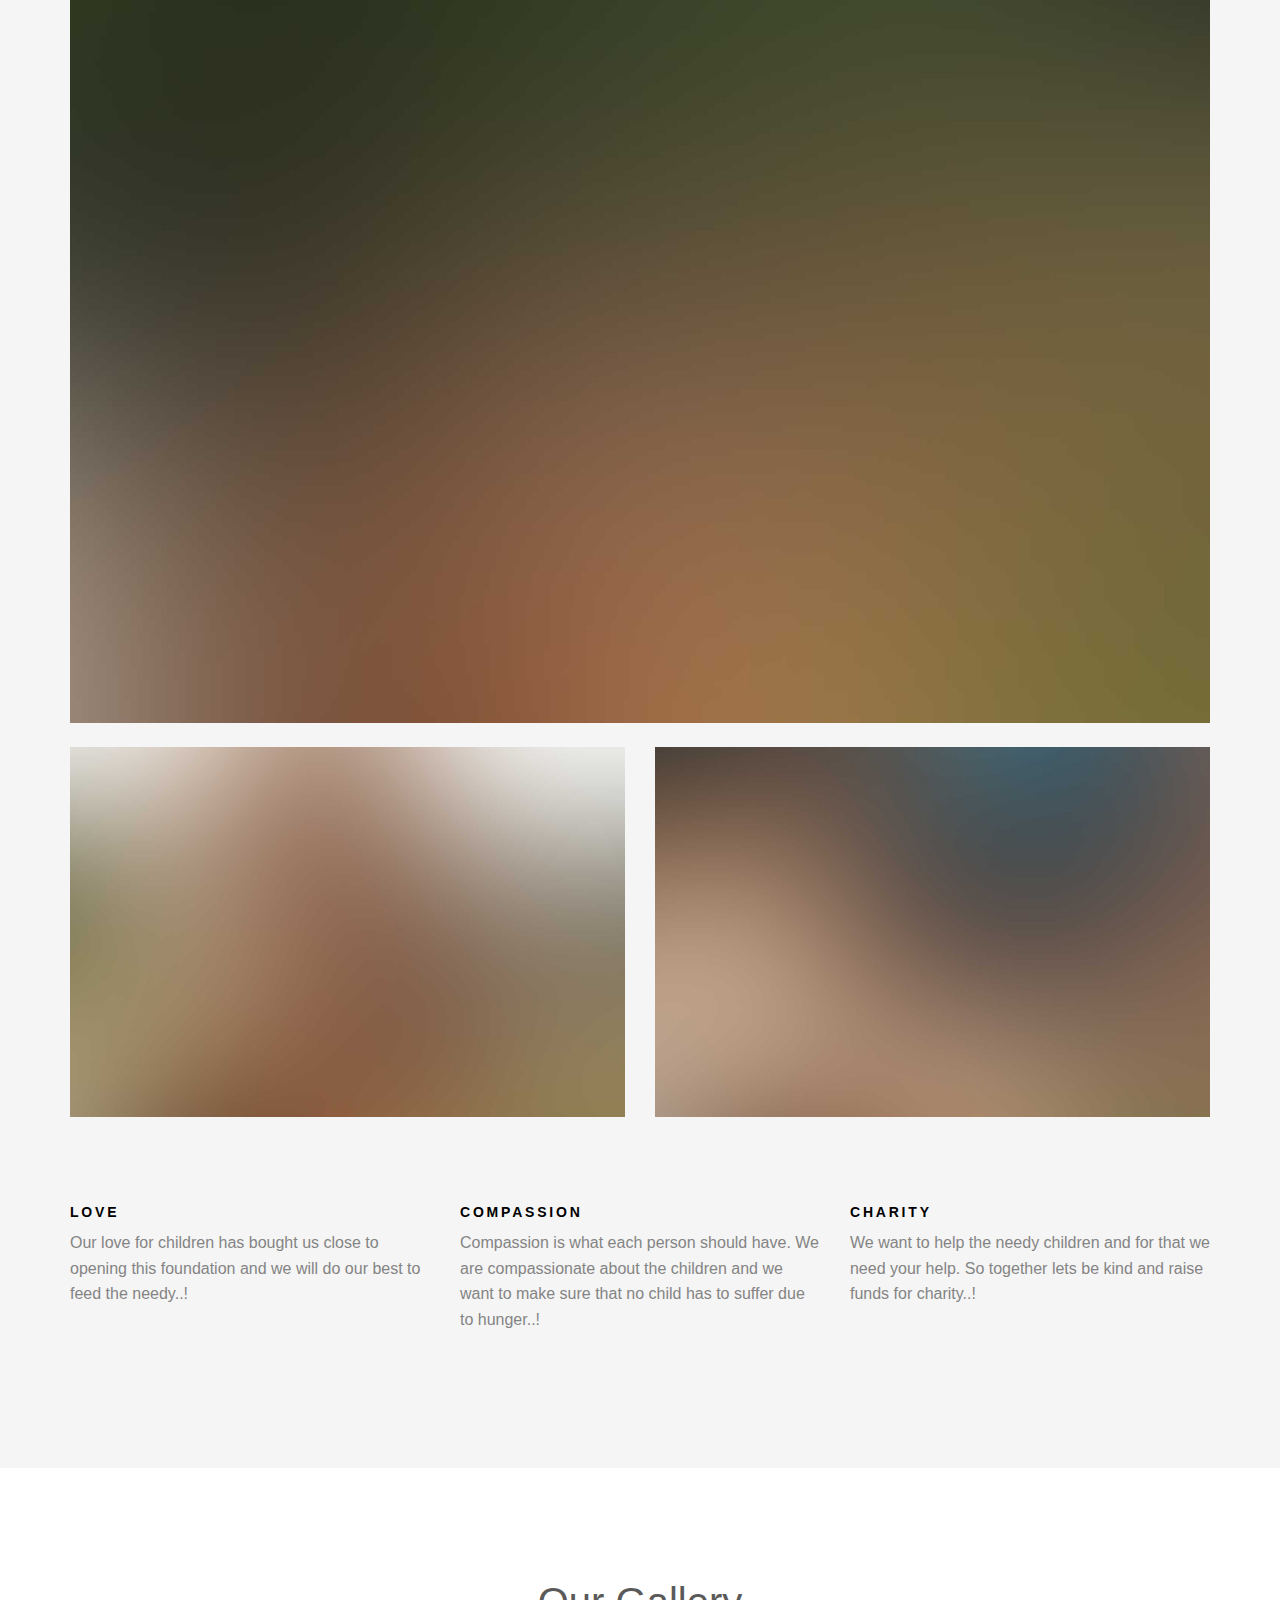
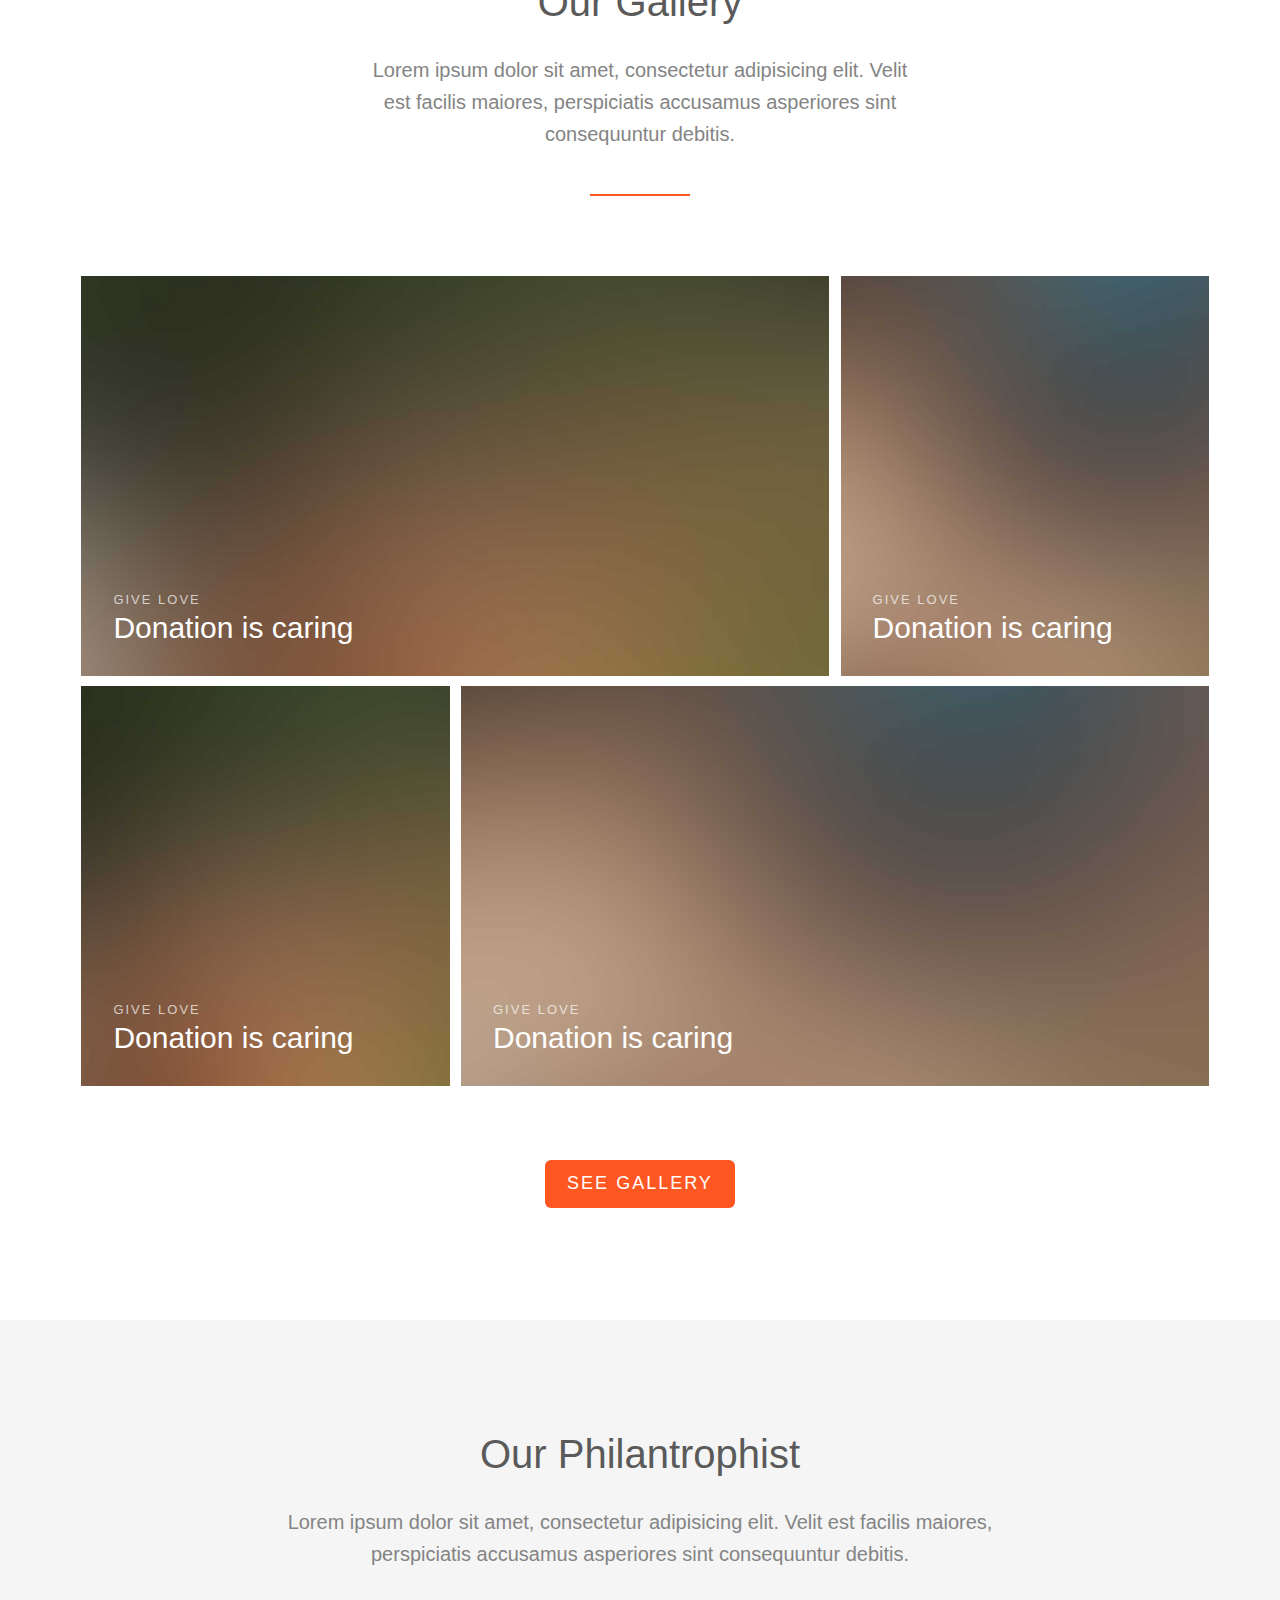
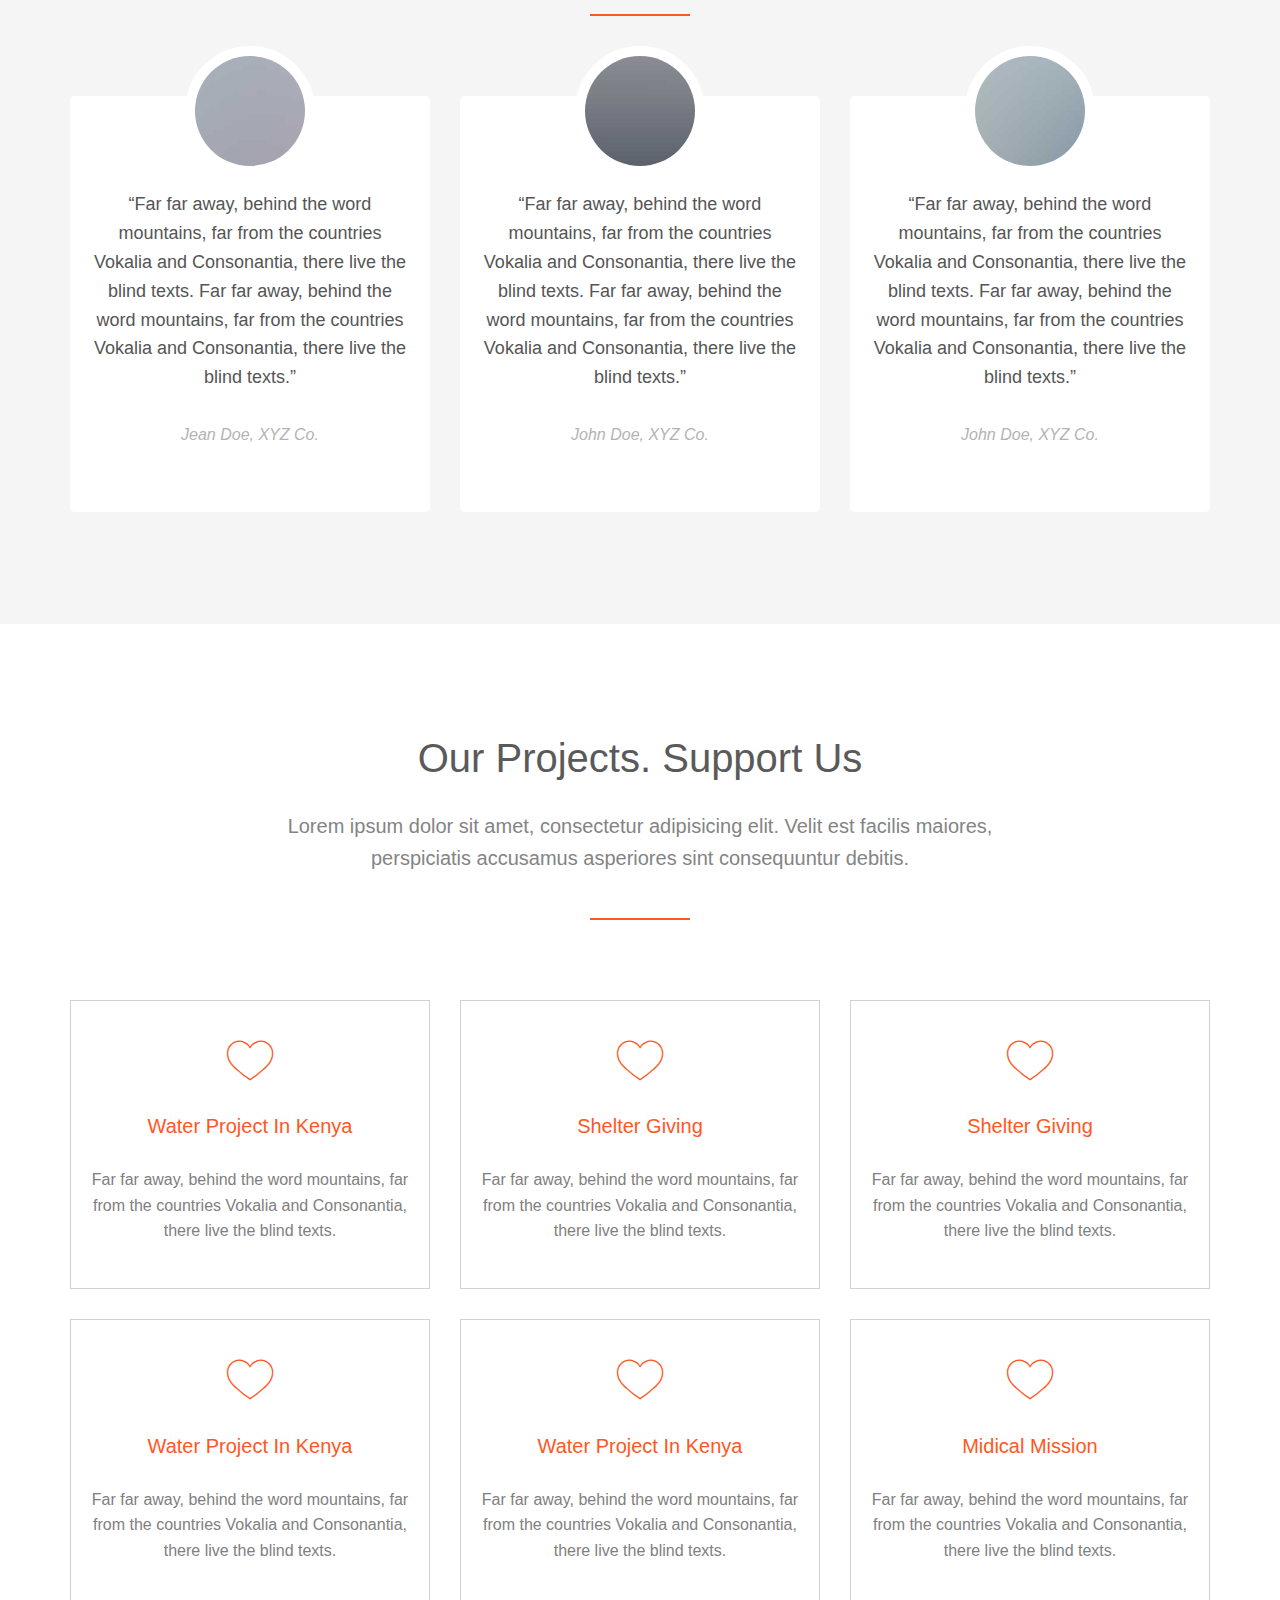
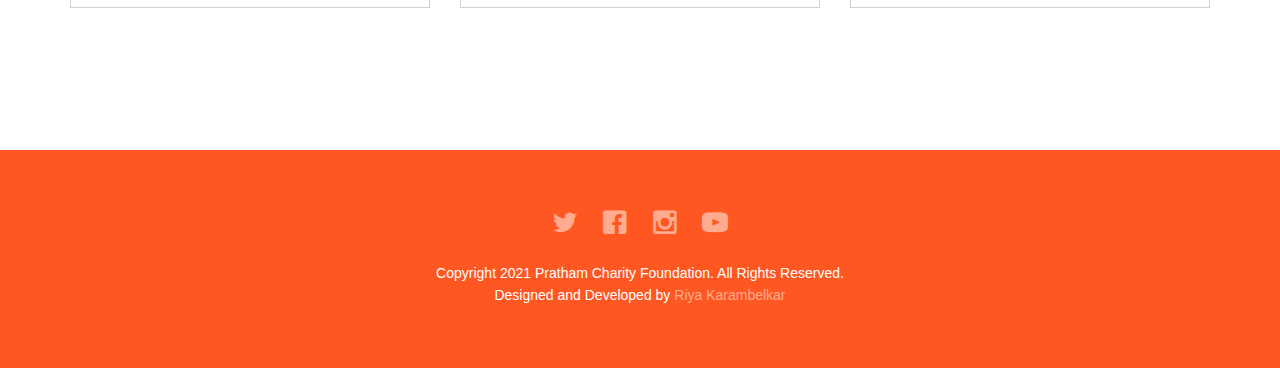
==== commit bd62703a: "footer update" ====
--- a/index.html
+++ b/index.html
@@ -633,7 +633,7 @@
                     <a href="#"><i class="icon-youtube"></i></a>
                   </p>
                   <p>
-                    Copyright 202021 Pratham Charity Foundation. All
+                    Copyright 2021 Pratham Charity Foundation. All
                     Rights Reserved. <br />Designed and Developed by
                     <a href="#" target="_blank"
                       >Riya Karambelkar</a
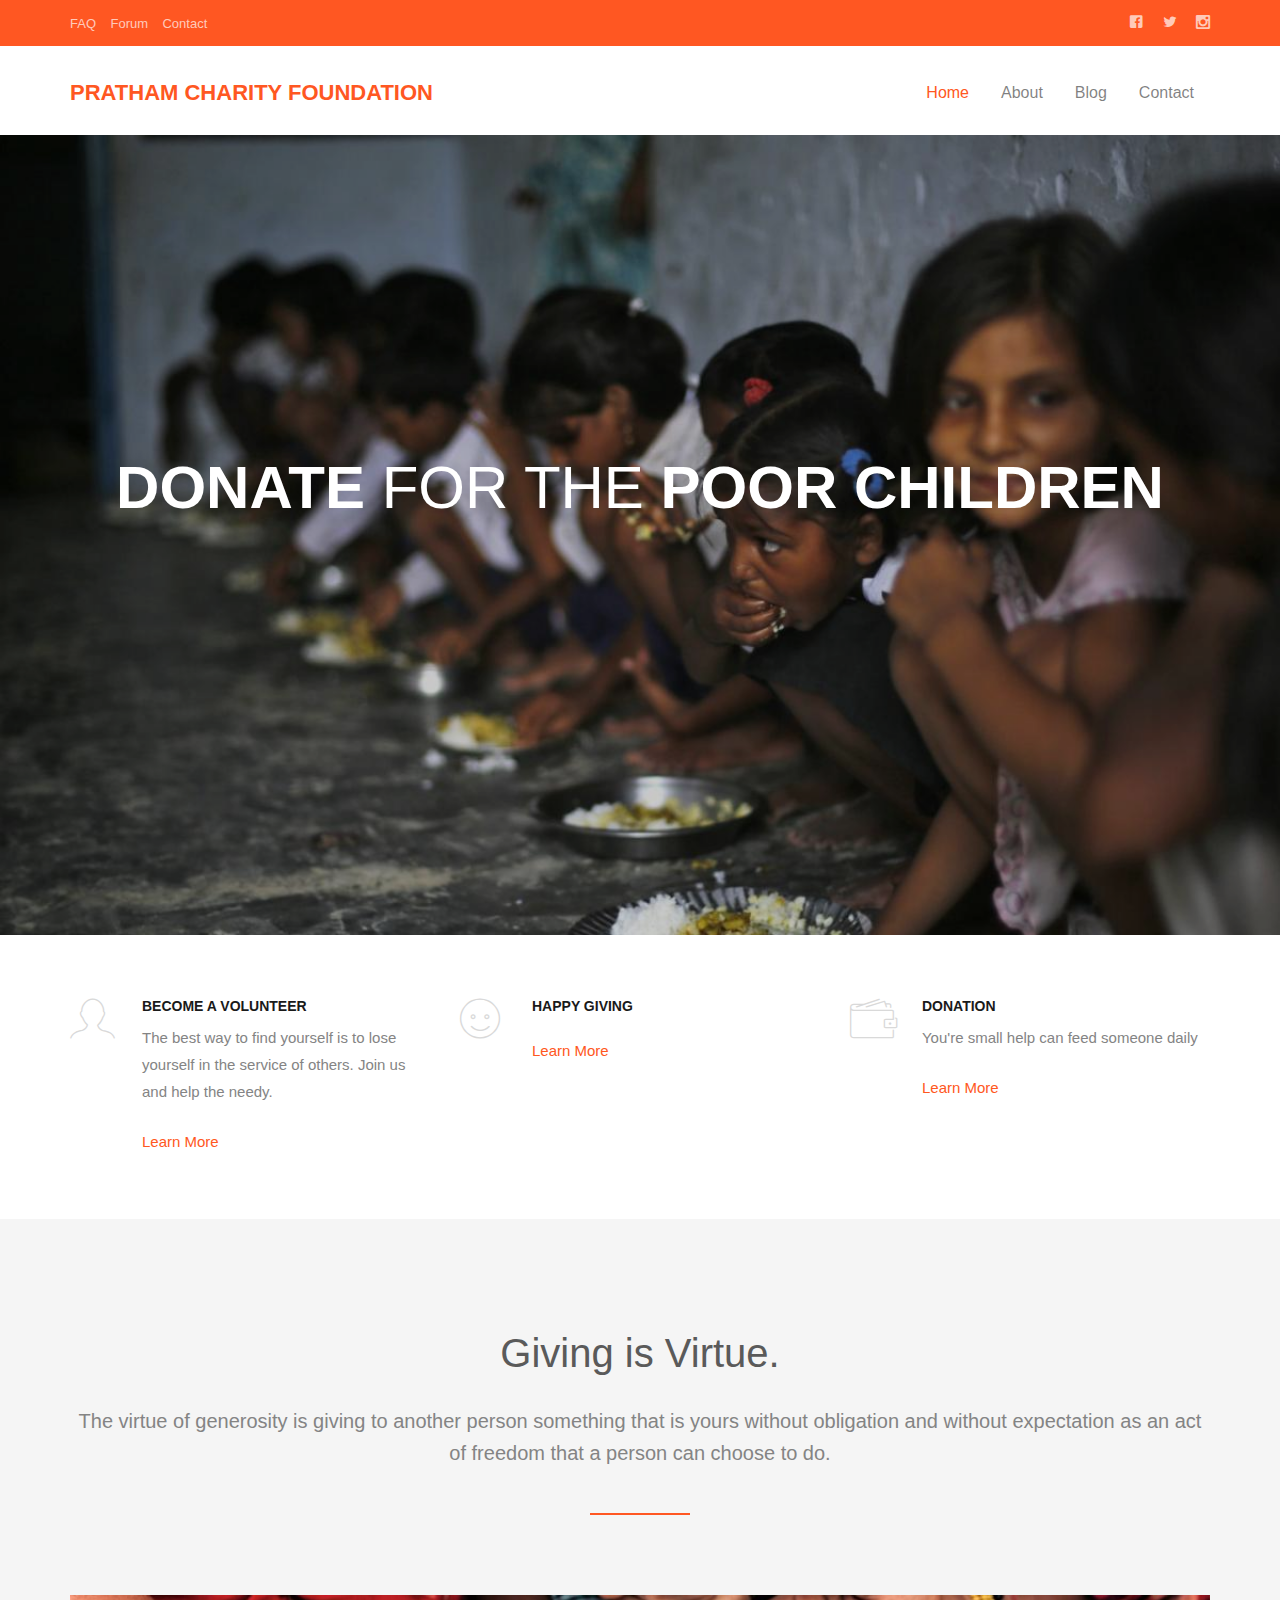
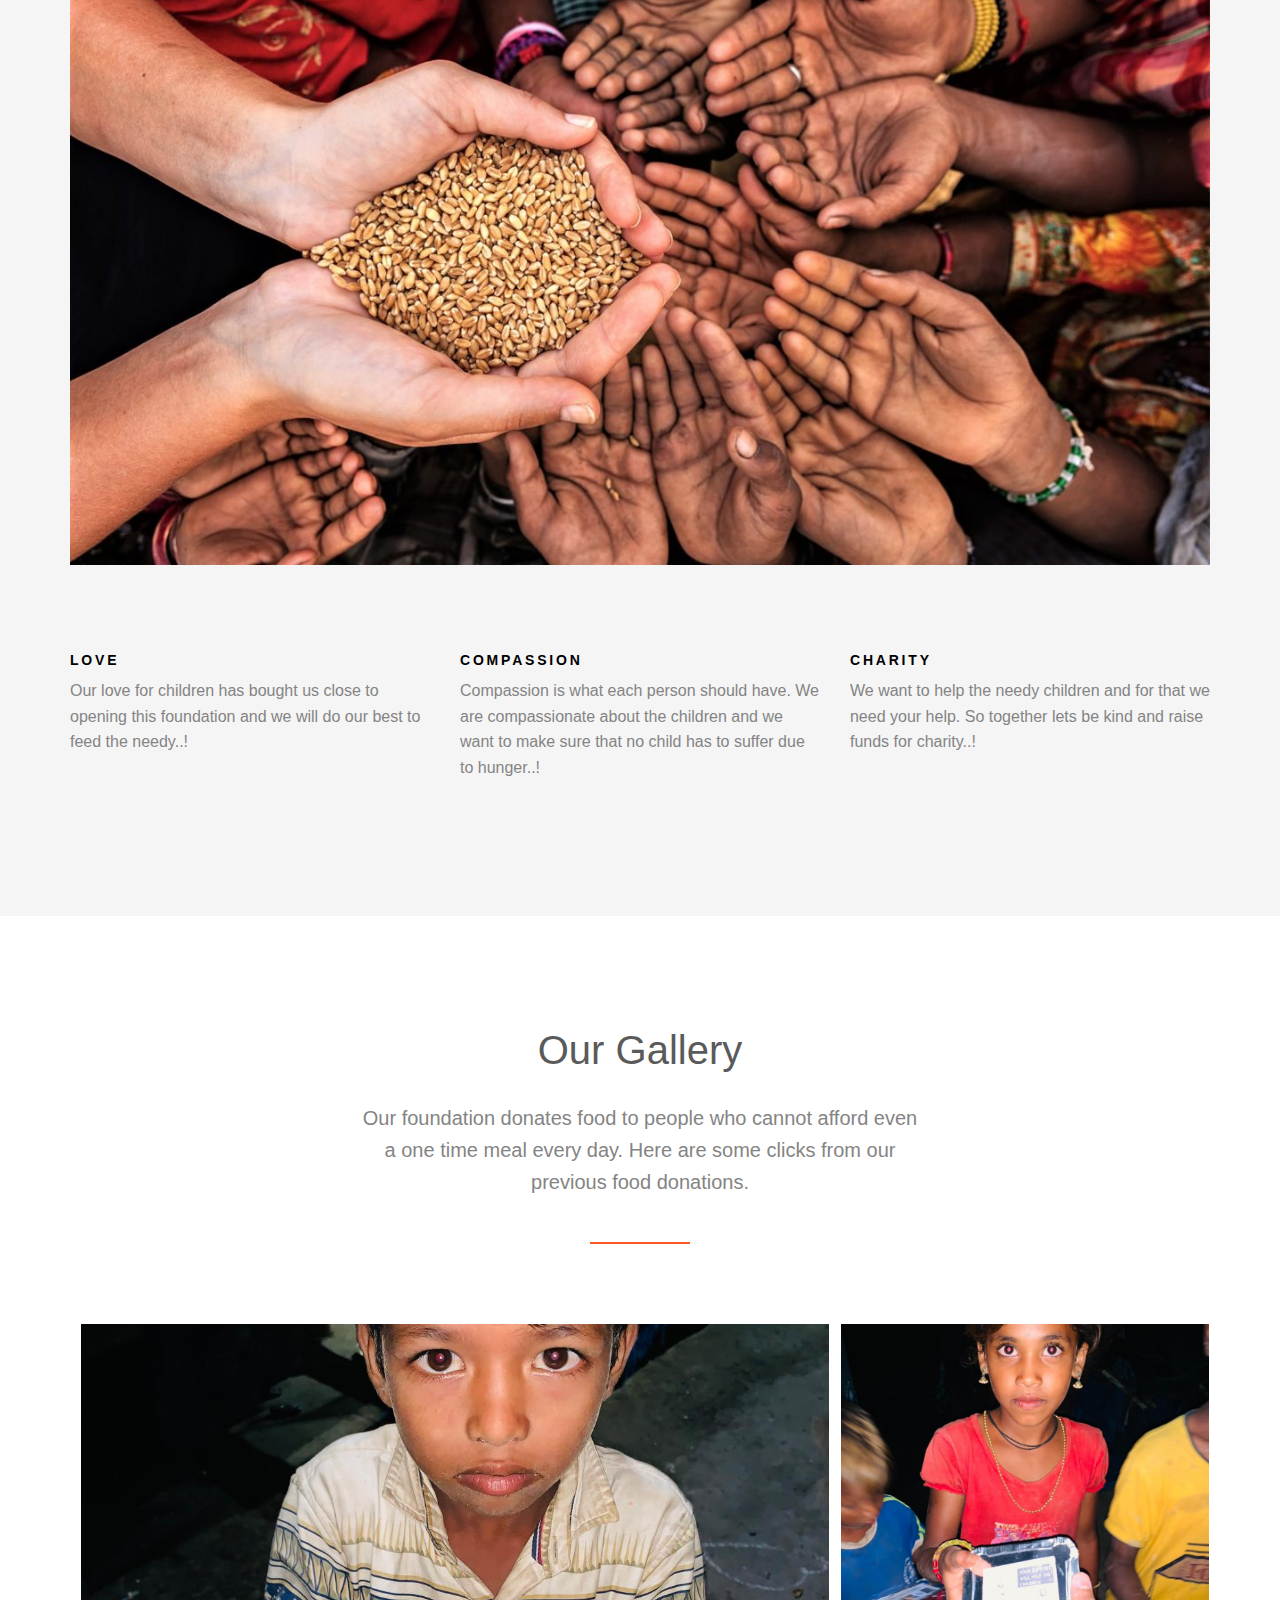
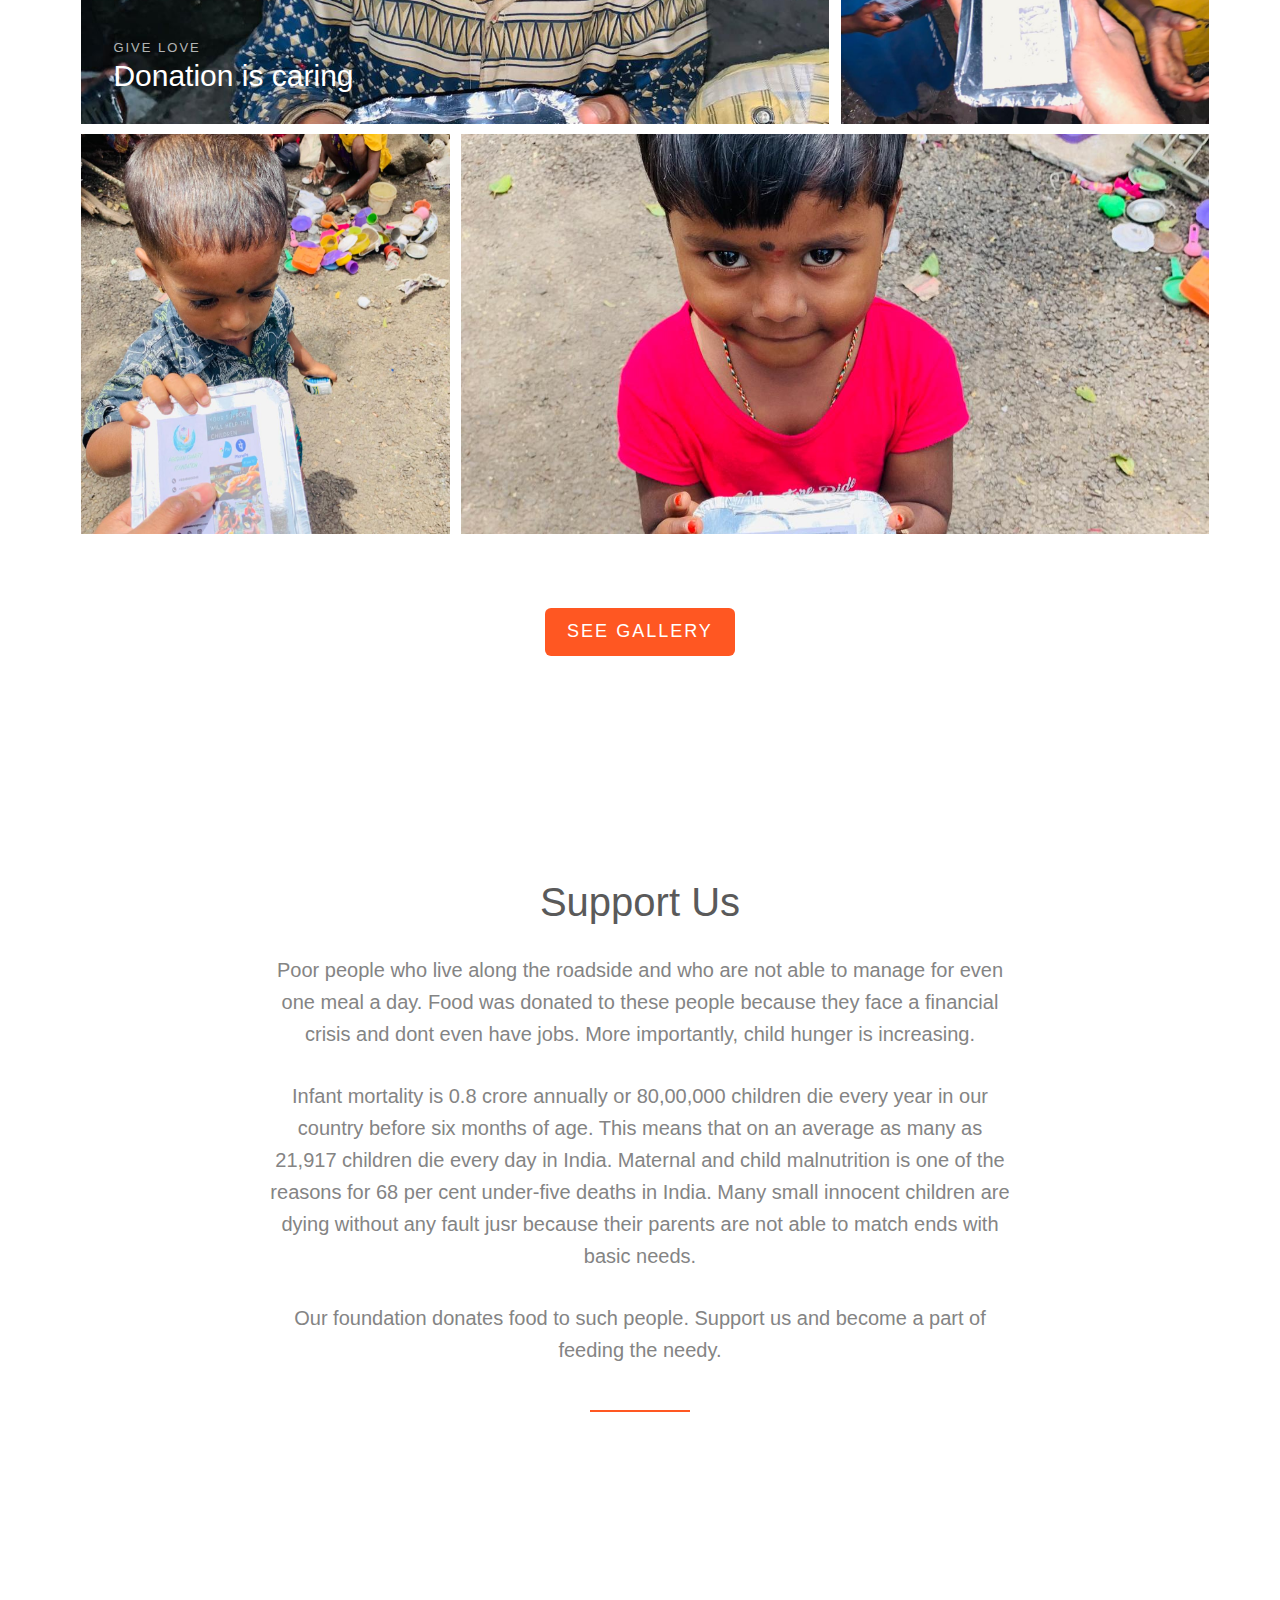
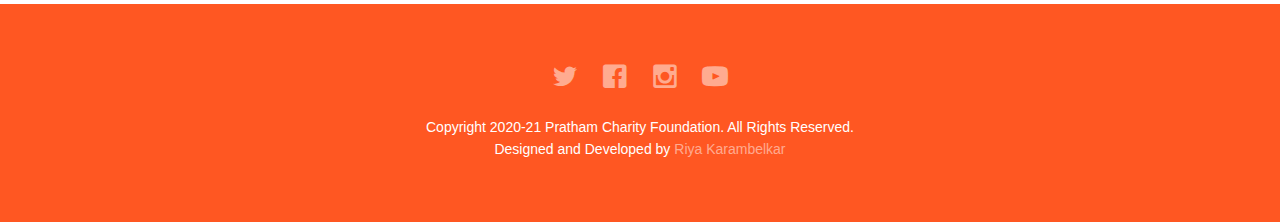
==== commit d6e52a52: "update in code" ====
--- a/index.html
+++ b/index.html
@@ -6,7 +6,6 @@
     <meta http-equiv="X-UA-Compatible" content="IE=edge" />
     <title>Pratham Charity Foundation</title>
     <meta name="viewport" content="width=device-width, initial-scale=1" />
-    <meta name="description" content="Free HTML5 Template by FREEHTML5.CO" />
     <meta
       name="keywords"
       content="free html5, free template, free bootstrap, html5, css3, mobile first, responsive"
@@ -64,7 +63,7 @@
                 ><i></i
               ></a>
               <h1 id="fh5co-logo">
-                <a href="index.html">Pratham Charity Foundation</a>
+                <a href="index.html"> Pratham Charity Foundation</a>
               </h1>
               <!-- START #fh5co-menu-wrap -->
               <nav id="fh5co-menu-wrap" role="navigation">
@@ -110,19 +109,6 @@
               <h2>
                 <strong>Donate</strong> for the <strong>Poor Children</strong>
               </h2>
-              <!--<span
-                >HandCrafted by
-                <a
-                  href="http://frehtml5.co/"
-                  target="_blank"
-                  class="fh5co-site-name"
-                  >FreeHTML5.co</a
-                ></span 
-              > 
-              <span
-                ><a class="btn btn-primary btn-lg" href="#">Donate Now</a></span
-              > -->
-              <h1 class="desc animate-box">Feed the Hungry..</h1>
             </div>
           </div>
         </div>
@@ -180,8 +166,9 @@
               <div class="col-md-12 text-center heading-section">
                 <h3>Giving is Virtue.</h3>
                 <p>
-                  Far far away, behind the word mountains, far from the
-                  countries Vokalia and Consonantia, there live the blind texts.
+                  The virtue of generosity is giving to another person something
+                  that is yours without obligation and without expectation as an
+                  act of freedom that a person can choose to do.
                 </p>
               </div>
             </div>
@@ -190,13 +177,13 @@
               <div class="col-md-12 text-center animate-box">
                 <p>
                   <img
-                    src="images/cover_bg_1.jpg"
+                    src="images/charity.jpg"
                     alt="Free HTML5 Bootstrap Template"
                     class="img-responsive"
                   />
                 </p>
               </div>
-              <div class="col-md-6 text-center animate-box">
+              <!--<div class="col-md-6 text-center animate-box">
                 <p>
                   <img
                     src="images/cover_bg_2.jpg"
@@ -213,7 +200,7 @@
                     class="img-responsive"
                   />
                 </p>
-              </div>
+              </div>-->
             </div>
             <div class="row">
               <div class="col-md-4">
@@ -262,9 +249,9 @@
               >
                 <h3>Our Gallery</h3>
                 <p>
-                  Lorem ipsum dolor sit amet, consectetur adipisicing elit.
-                  Velit est facilis maiores, perspiciatis accusamus asperiores
-                  sint consequuntur debitis.
+                  Our foundation donates food to people who cannot afford even a
+                  one time meal every day. Here are some clicks from our
+                  previous food donations.
                 </p>
               </div>
             </div>
@@ -275,7 +262,7 @@
                   <li
                     class="two-third animate-box"
                     data-animate-effect="fadeIn"
-                    style="background-image: url(images/cover_bg_1.jpg)"
+                    style="background-image: url(images/4.jpeg)"
                   >
                     <a href="#" class="color-3">
                       <div class="case-studies-summary">
@@ -288,38 +275,38 @@
                   <li
                     class="one-third animate-box"
                     data-animate-effect="fadeIn"
-                    style="background-image: url(images/cover_bg_3.jpg)"
+                    style="background-image: url(images/1.jpeg)"
                   >
                     <a href="#" class="color-4">
-                      <div class="case-studies-summary">
+                      <!--<div class="case-studies-summary">
                         <span>Give Love</span>
                         <h2>Donation is caring</h2>
-                      </div>
+                      </div> -->
                     </a>
                   </li>
 
                   <li
                     class="one-third animate-box"
                     data-animate-effect="fadeIn"
-                    style="background-image: url(images/cover_bg_1.jpg)"
+                    style="background-image: url(images/9.jpeg)"
                   >
                     <a href="#" class="color-5">
-                      <div class="case-studies-summary">
+                      <!--<div class="case-studies-summary">
                         <span>Give Love</span>
                         <h2>Donation is caring</h2>
-                      </div>
+                      </div>-->
                     </a>
                   </li>
                   <li
                     class="two-third animate-box"
                     data-animate-effect="fadeIn"
-                    style="background-image: url(images/cover_bg_3.jpg)"
+                    style="background-image: url(images/7.jpeg)"
                   >
                     <a href="#" class="color-6">
-                      <div class="case-studies-summary">
+                      <!--<div class="case-studies-summary">
                         <span>Give Love</span>
                         <h2>Donation is caring</h2>
-                      </div>
+                      </div> -->
                     </a>
                   </li>
                 </ul>
@@ -334,7 +321,7 @@
           </div>
         </div>
 
-        <div id="fh5co-content-section" class="fh5co-section-gray">
+        <!-- <div id="fh5co-content-section" class="fh5co-section-gray">
           <div class="container">
             <div class="row">
               <div
@@ -409,7 +396,7 @@
               </div>
             </div>
           </div>
-        </div>
+        </div> -->
         <!-- fh5co-content-section -->
 
         <div id="fh5co-services-section">
@@ -423,16 +410,30 @@
                   animate-box
                 "
               >
-                <h3>Our Projects. Support Us</h3>
-                <p>
-                  Lorem ipsum dolor sit amet, consectetur adipisicing elit.
-                  Velit est facilis maiores, perspiciatis accusamus asperiores
-                  sint consequuntur debitis.
-                </p>
-              </div>
-            </div>
-          </div>
-          <div class="container">
+                <h3>Support Us</h3>
+                <p>
+                  Poor people who live along the roadside and who are not able
+                  to manage for even one meal a day. Food was donated to these
+                  people because they face a financial crisis and dont even have
+                  jobs. More importantly, child hunger is increasing.
+                </p>
+                <p>
+                  Infant mortality is 0.8 crore annually or 80,00,000 children
+                  die every year in our country before six months of age. This
+                  means that on an average as many as 21,917 children die every
+                  day in India. Maternal and child malnutrition is one of the
+                  reasons for 68 per cent under-five deaths in India. Many small
+                  innocent children are dying without any fault jusr because
+                  their parents are not able to match ends with basic needs.
+                </p>
+                <p>
+                  Our foundation donates food to such people. Support us and
+                  become a part of feeding the needy.
+                </p>
+              </div>
+            </div>
+          </div>
+          <!--<div class="container">
             <div class="row text-center">
               <div class="col-md-4 col-sm-4">
                 <div class="services animate-box">
@@ -501,7 +502,7 @@
                 </div>
               </div>
             </div>
-          </div>
+          </div> -->
         </div>
 
         <!-- END What we do -->
@@ -633,11 +634,9 @@
                     <a href="#"><i class="icon-youtube"></i></a>
                   </p>
                   <p>
-                    Copyright 2021 Pratham Charity Foundation. All
-                    Rights Reserved. <br />Designed and Developed by
-                    <a href="#" target="_blank"
-                      >Riya Karambelkar</a
-                    >
+                    Copyright 2020-21 Pratham Charity Foundation. All Rights
+                    Reserved. <br />Designed and Developed by
+                    <a href="#" target="_blank">Riya Karambelkar</a>
                   </p>
                 </div>
               </div>
--- a/css/style.css
+++ b/css/style.css
@@ -108,7 +108,7 @@
   margin-left: 0;
 }
 .header-top .fh5co-link a:hover {
-  color: white !important;
+  color: #1a1a1a !important;
 }
 @media screen and (max-width: 768px) {
   .header-top .fh5co-link {
@@ -131,7 +131,7 @@
 .header-top .fh5co-social a:focus,
 .header-top .fh5co-social a:active {
   text-decoration: none;
-  color: white !important;
+  color: #1a1a1a !important;
 }
 .header-top .fh5co-social a:hover i,
 .header-top .fh5co-social a:focus i,
@@ -1196,7 +1196,7 @@
 #footer p a:hover,
 #footer p a:active,
 #footer p a:focus {
-  color: rgba(255, 255, 255, 0.9) !important;
+  color: #1a1a1a !important;
 }
 
 .btn {
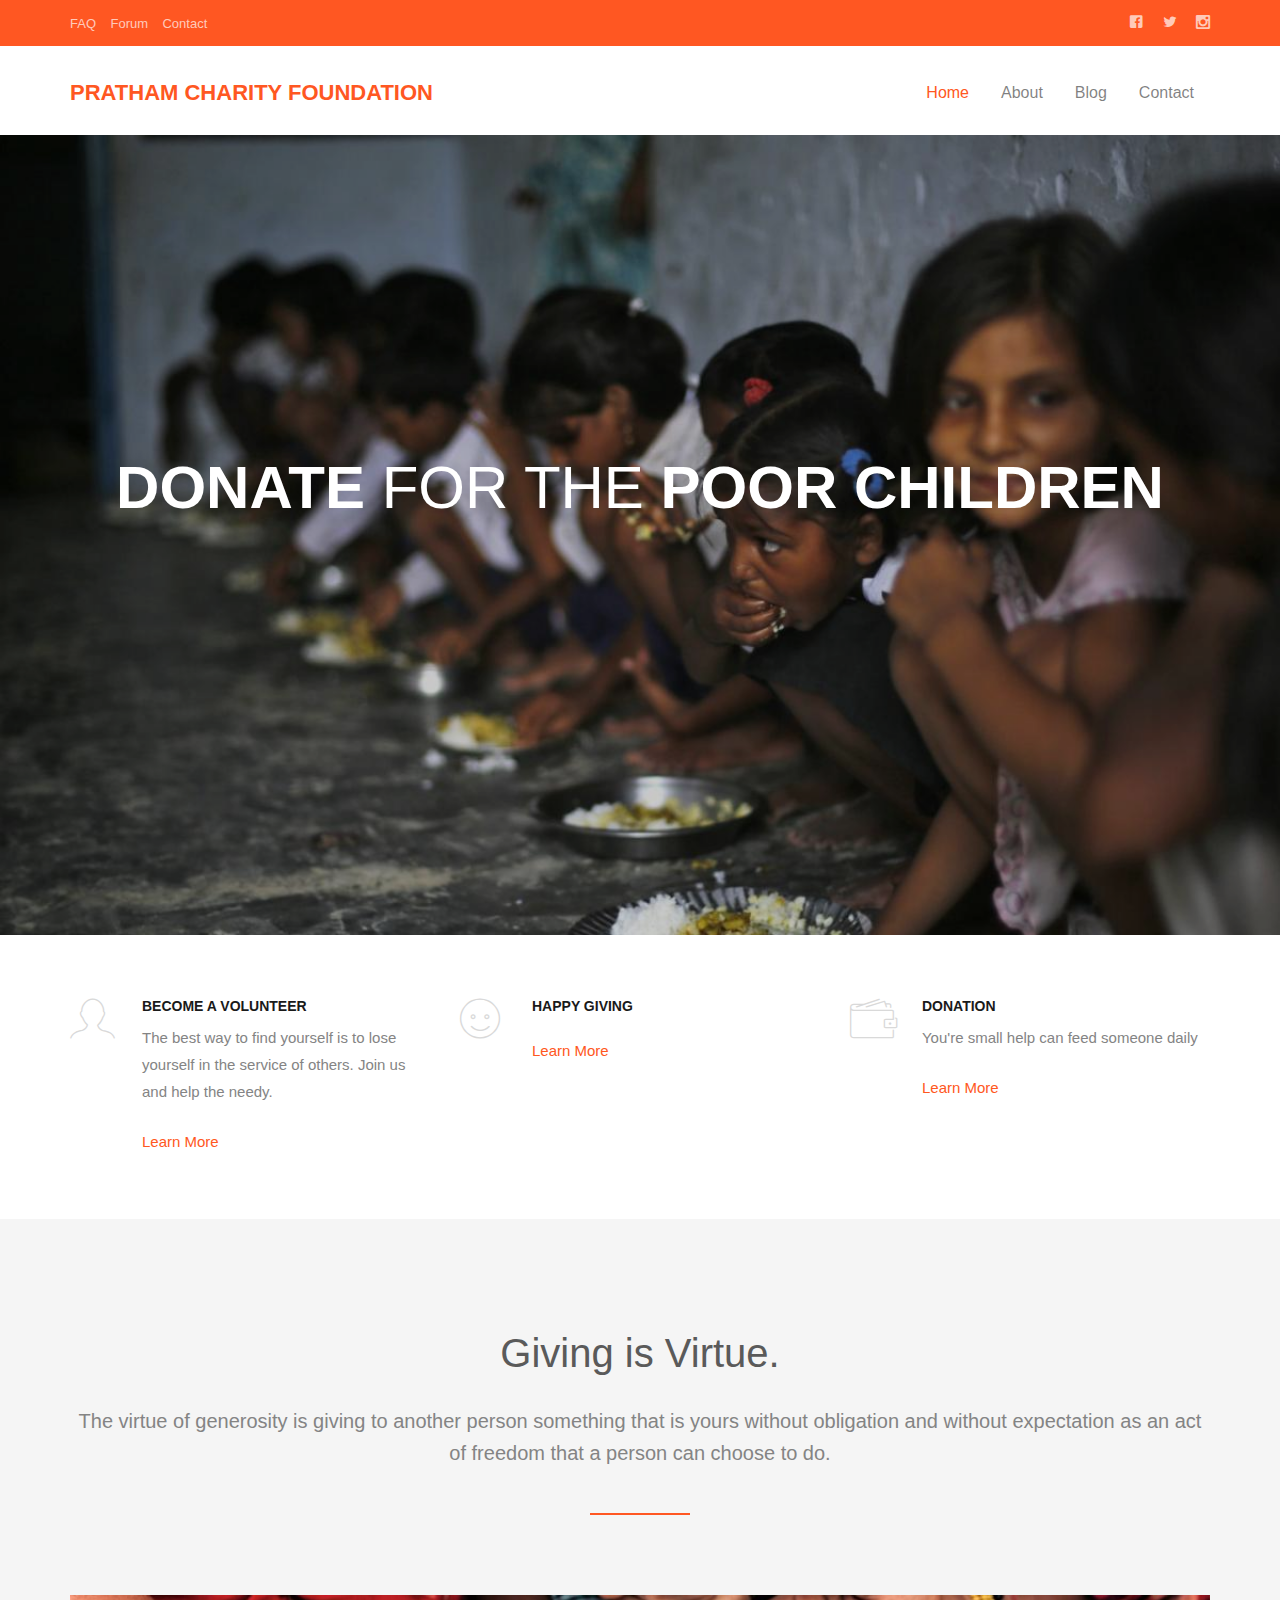
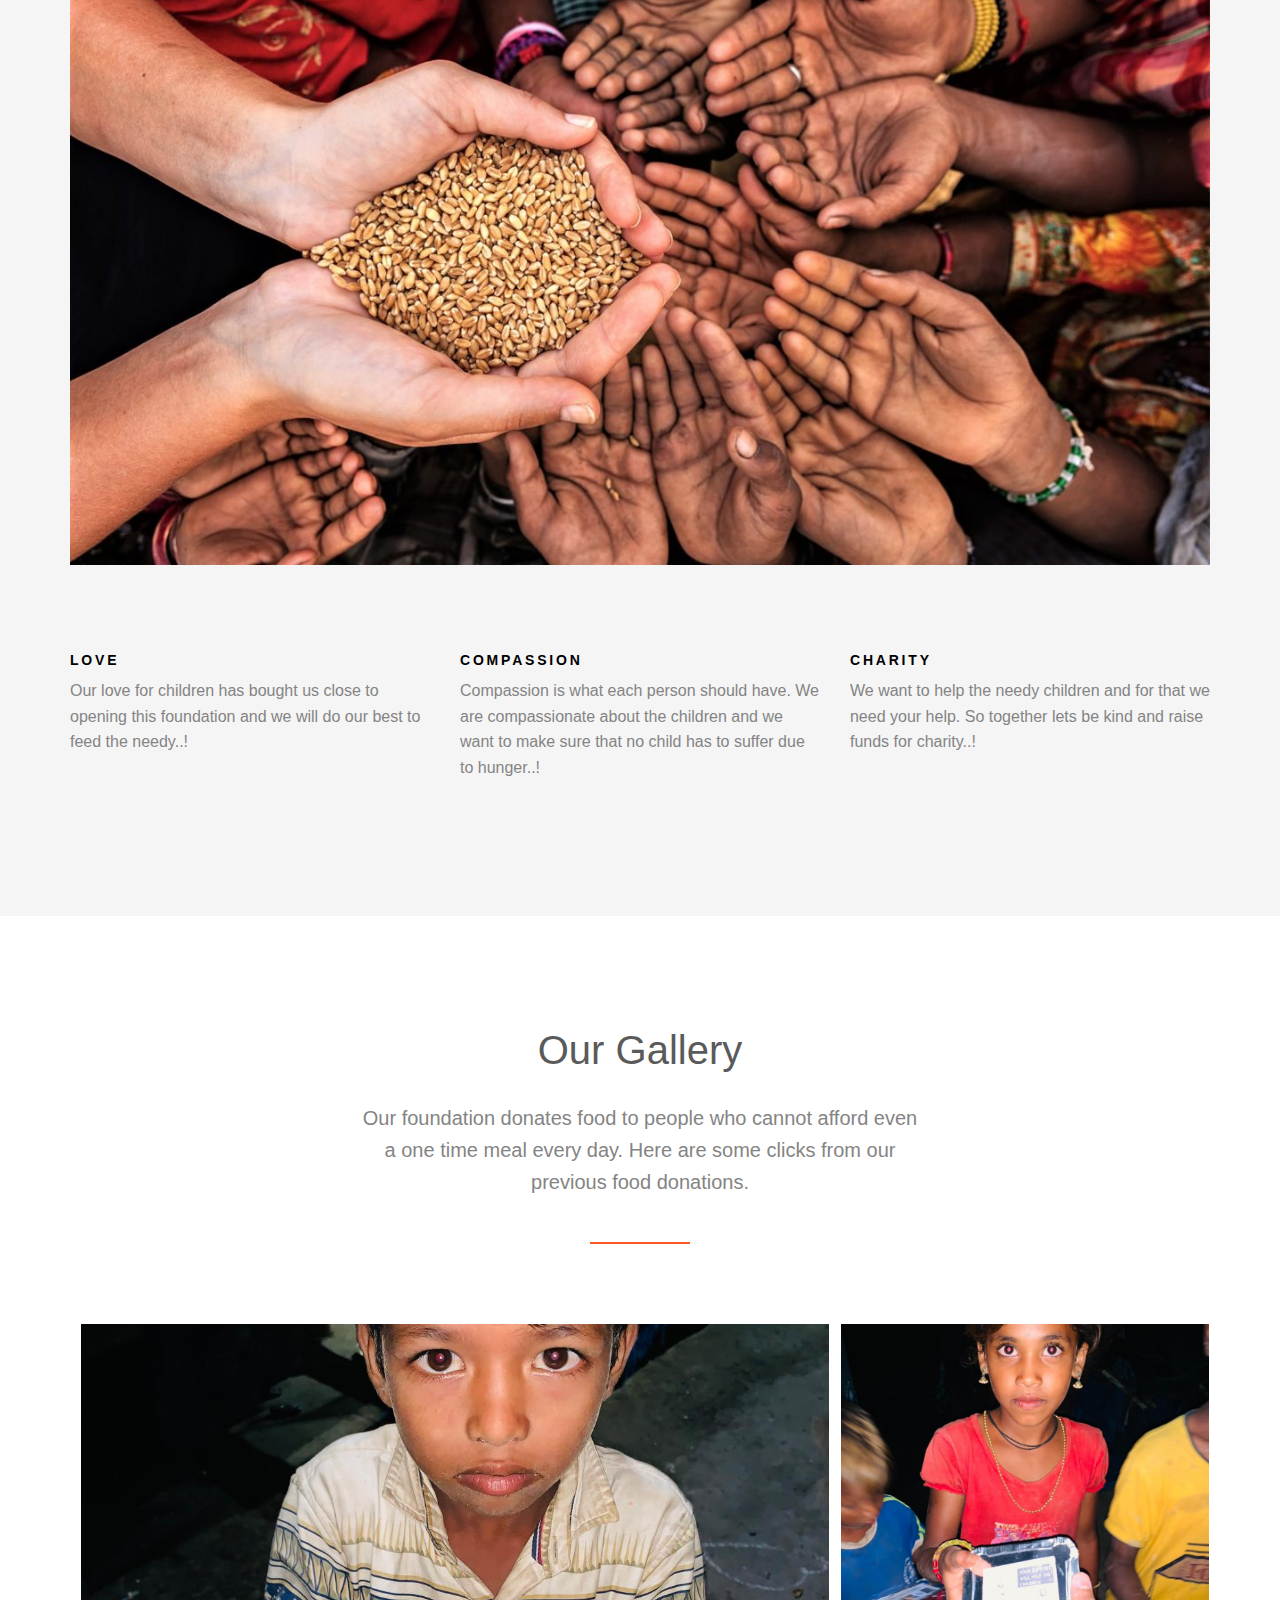
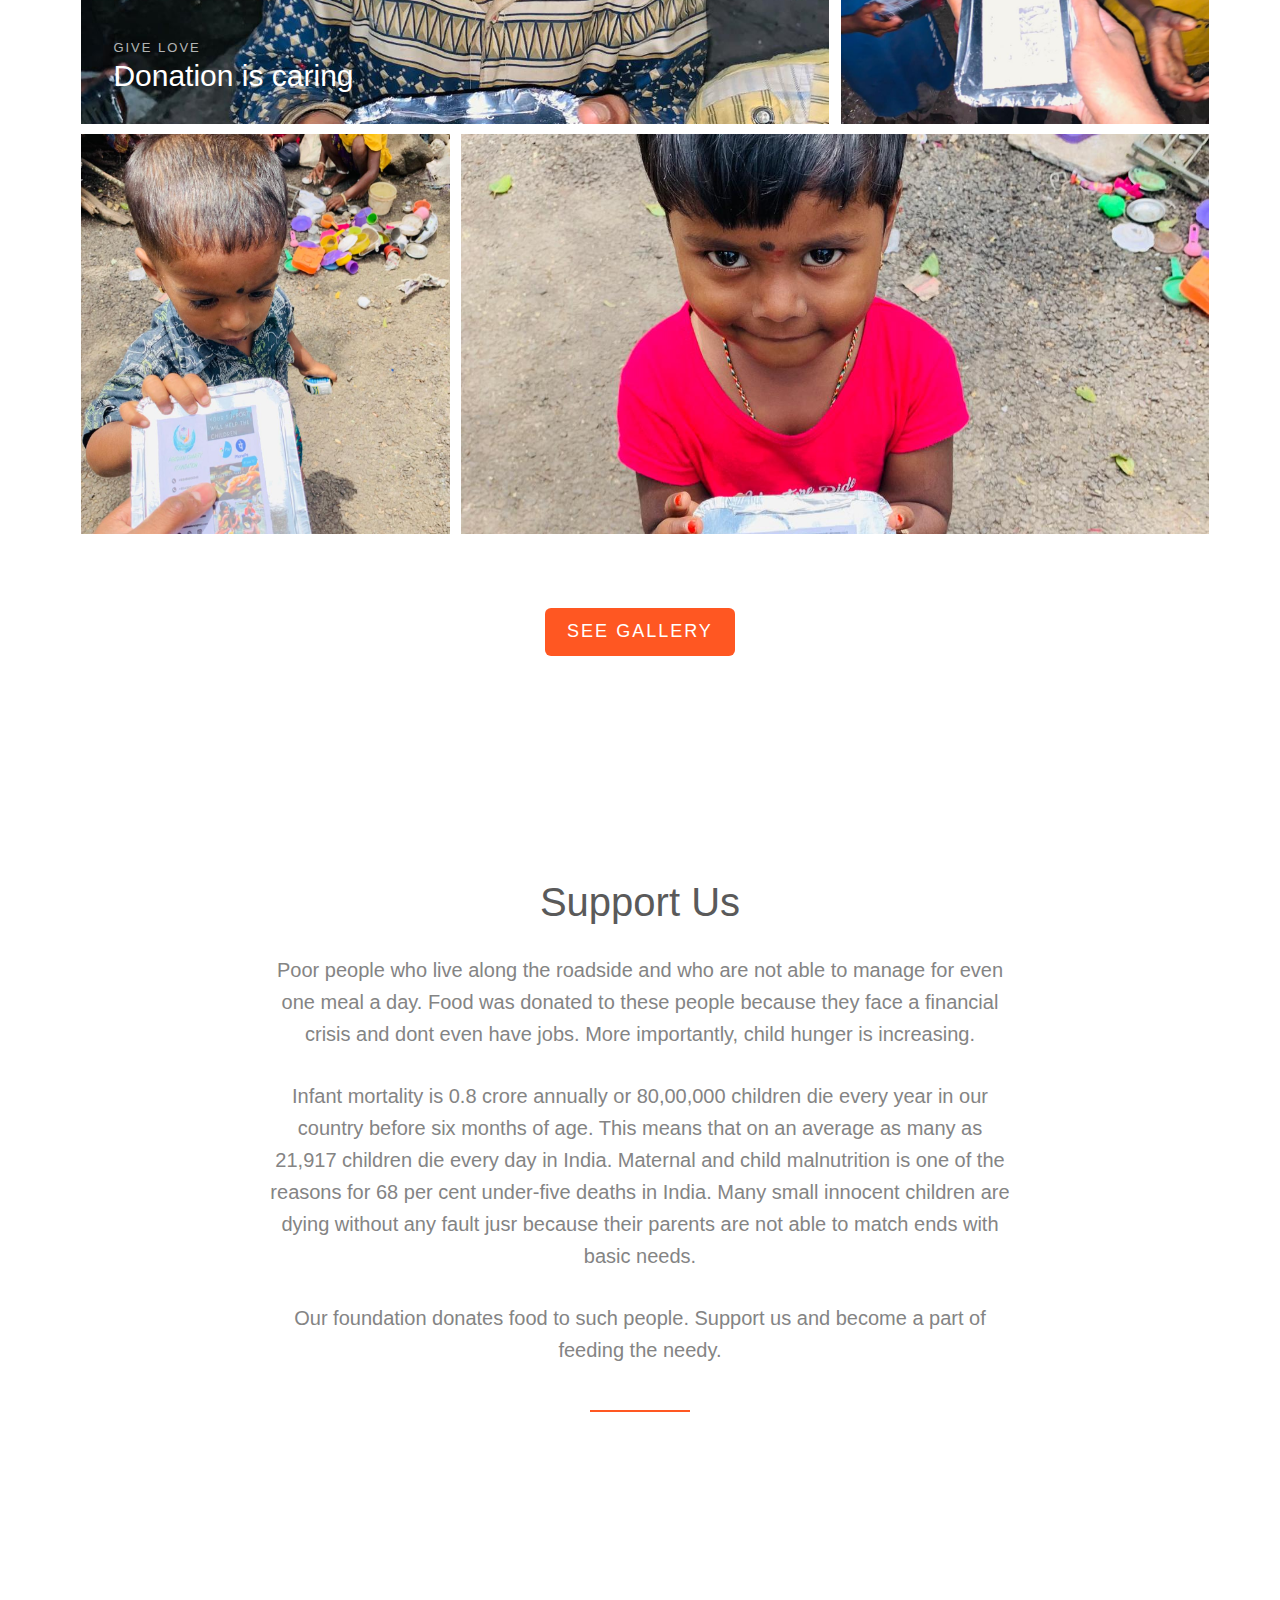
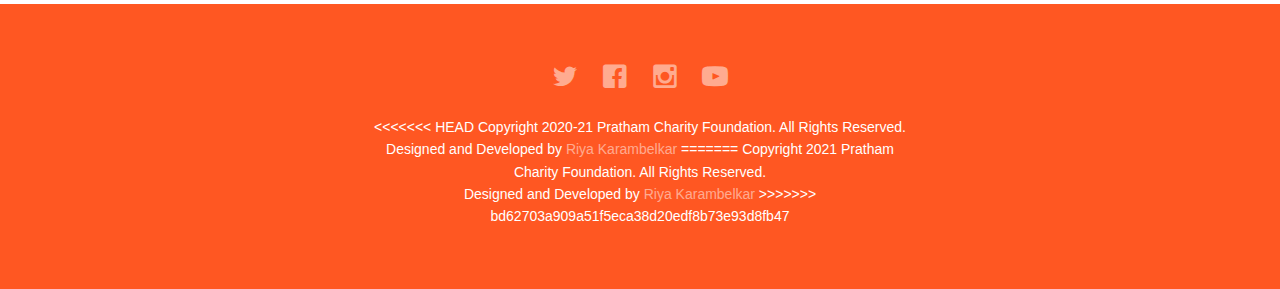
==== commit 97095347: "Merge branch 'main' of https://github.com/prathamngo/prathamngo.github.io" ====
--- a/index.html
+++ b/index.html
@@ -634,9 +634,17 @@
                     <a href="#"><i class="icon-youtube"></i></a>
                   </p>
                   <p>
+<<<<<<< HEAD
                     Copyright 2020-21 Pratham Charity Foundation. All Rights
                     Reserved. <br />Designed and Developed by
                     <a href="#" target="_blank">Riya Karambelkar</a>
+=======
+                    Copyright 2021 Pratham Charity Foundation. All
+                    Rights Reserved. <br />Designed and Developed by
+                    <a href="#" target="_blank"
+                      >Riya Karambelkar</a
+                    >
+>>>>>>> bd62703a909a51f5eca38d20edf8b73e93d8fb47
                   </p>
                 </div>
               </div>
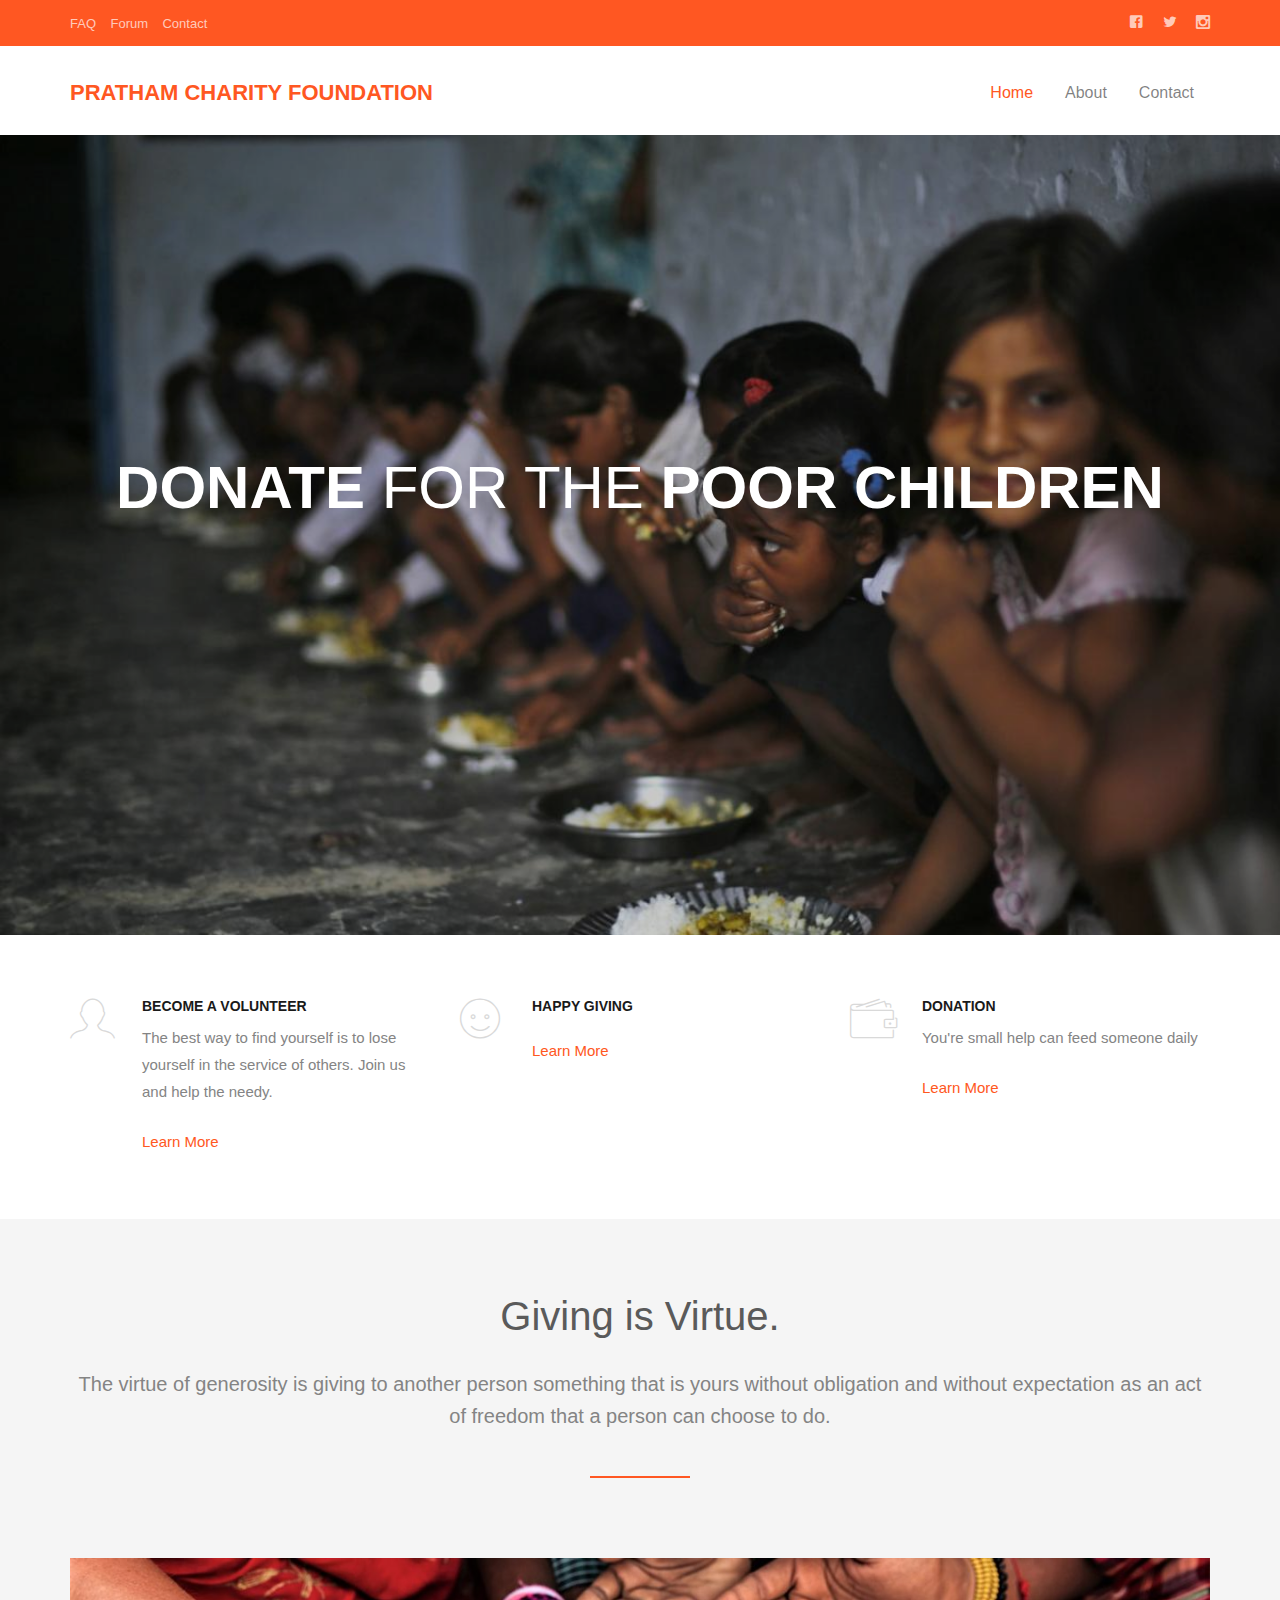
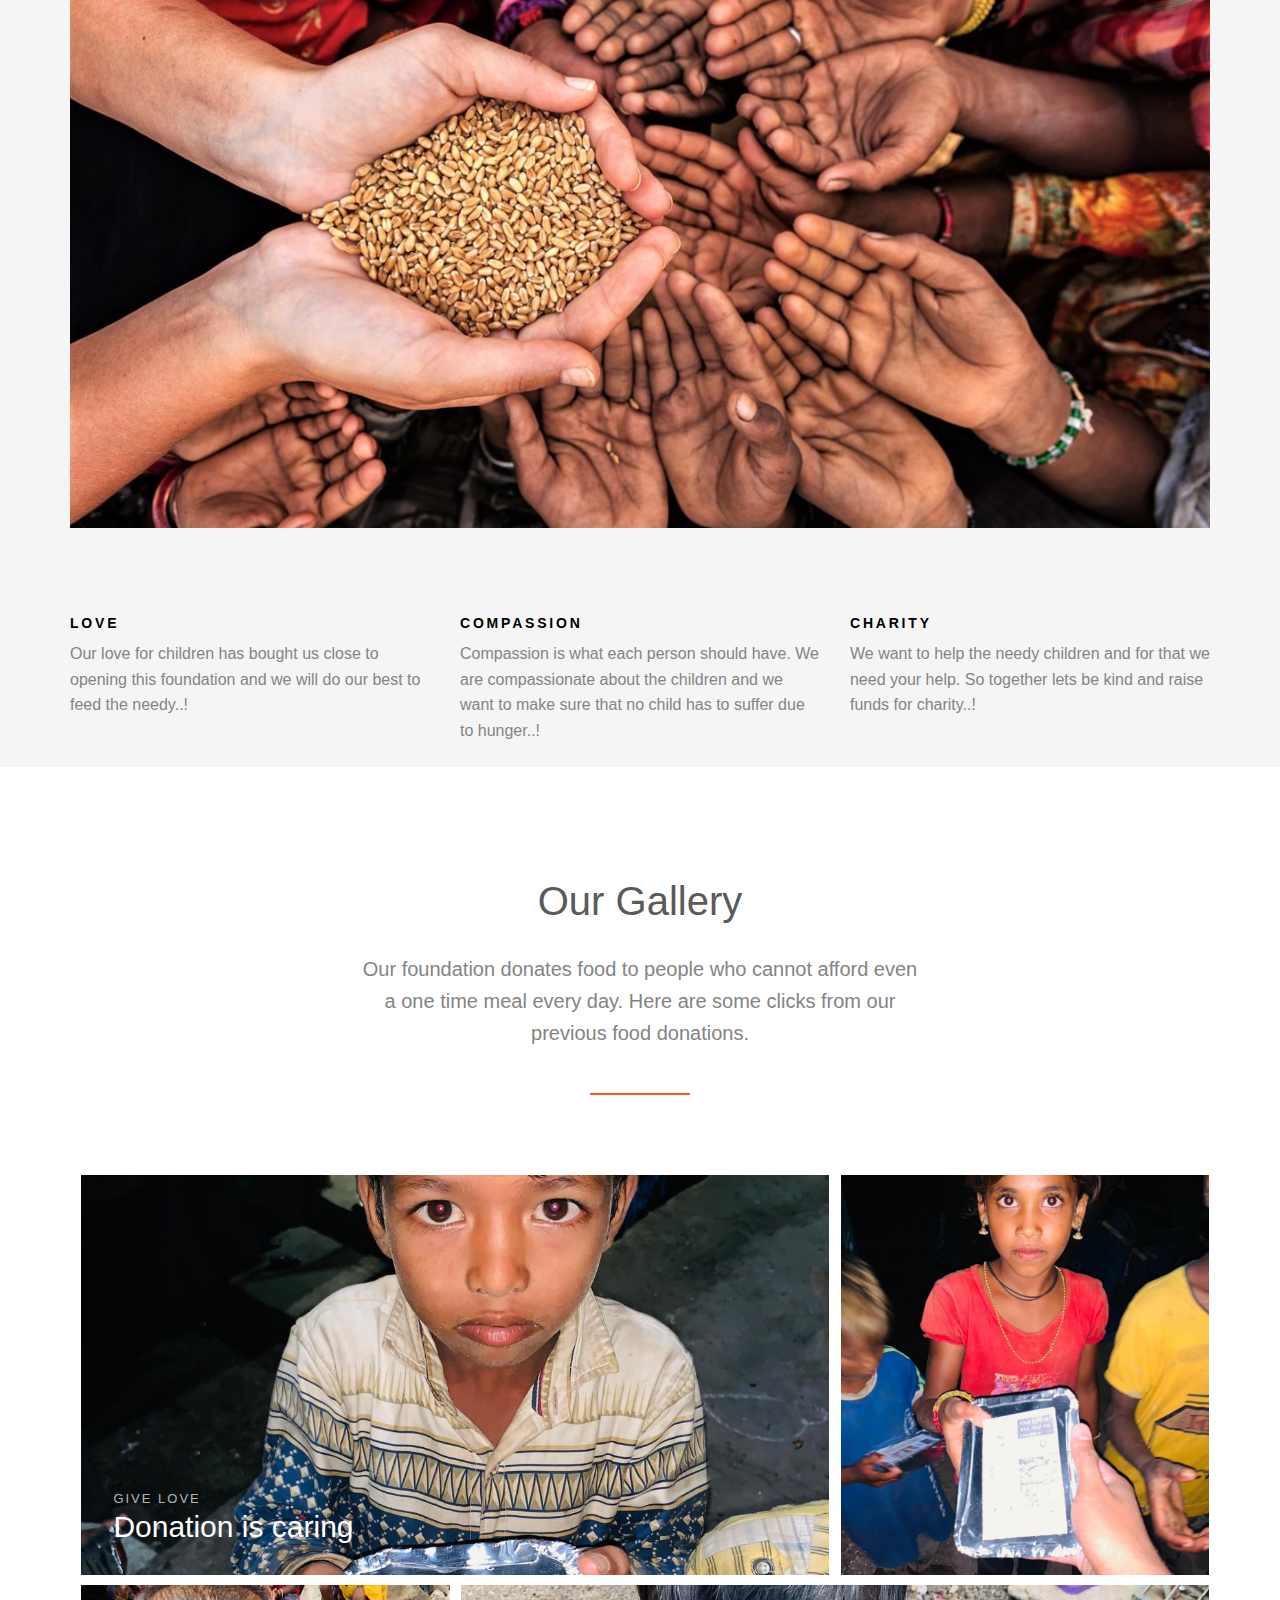
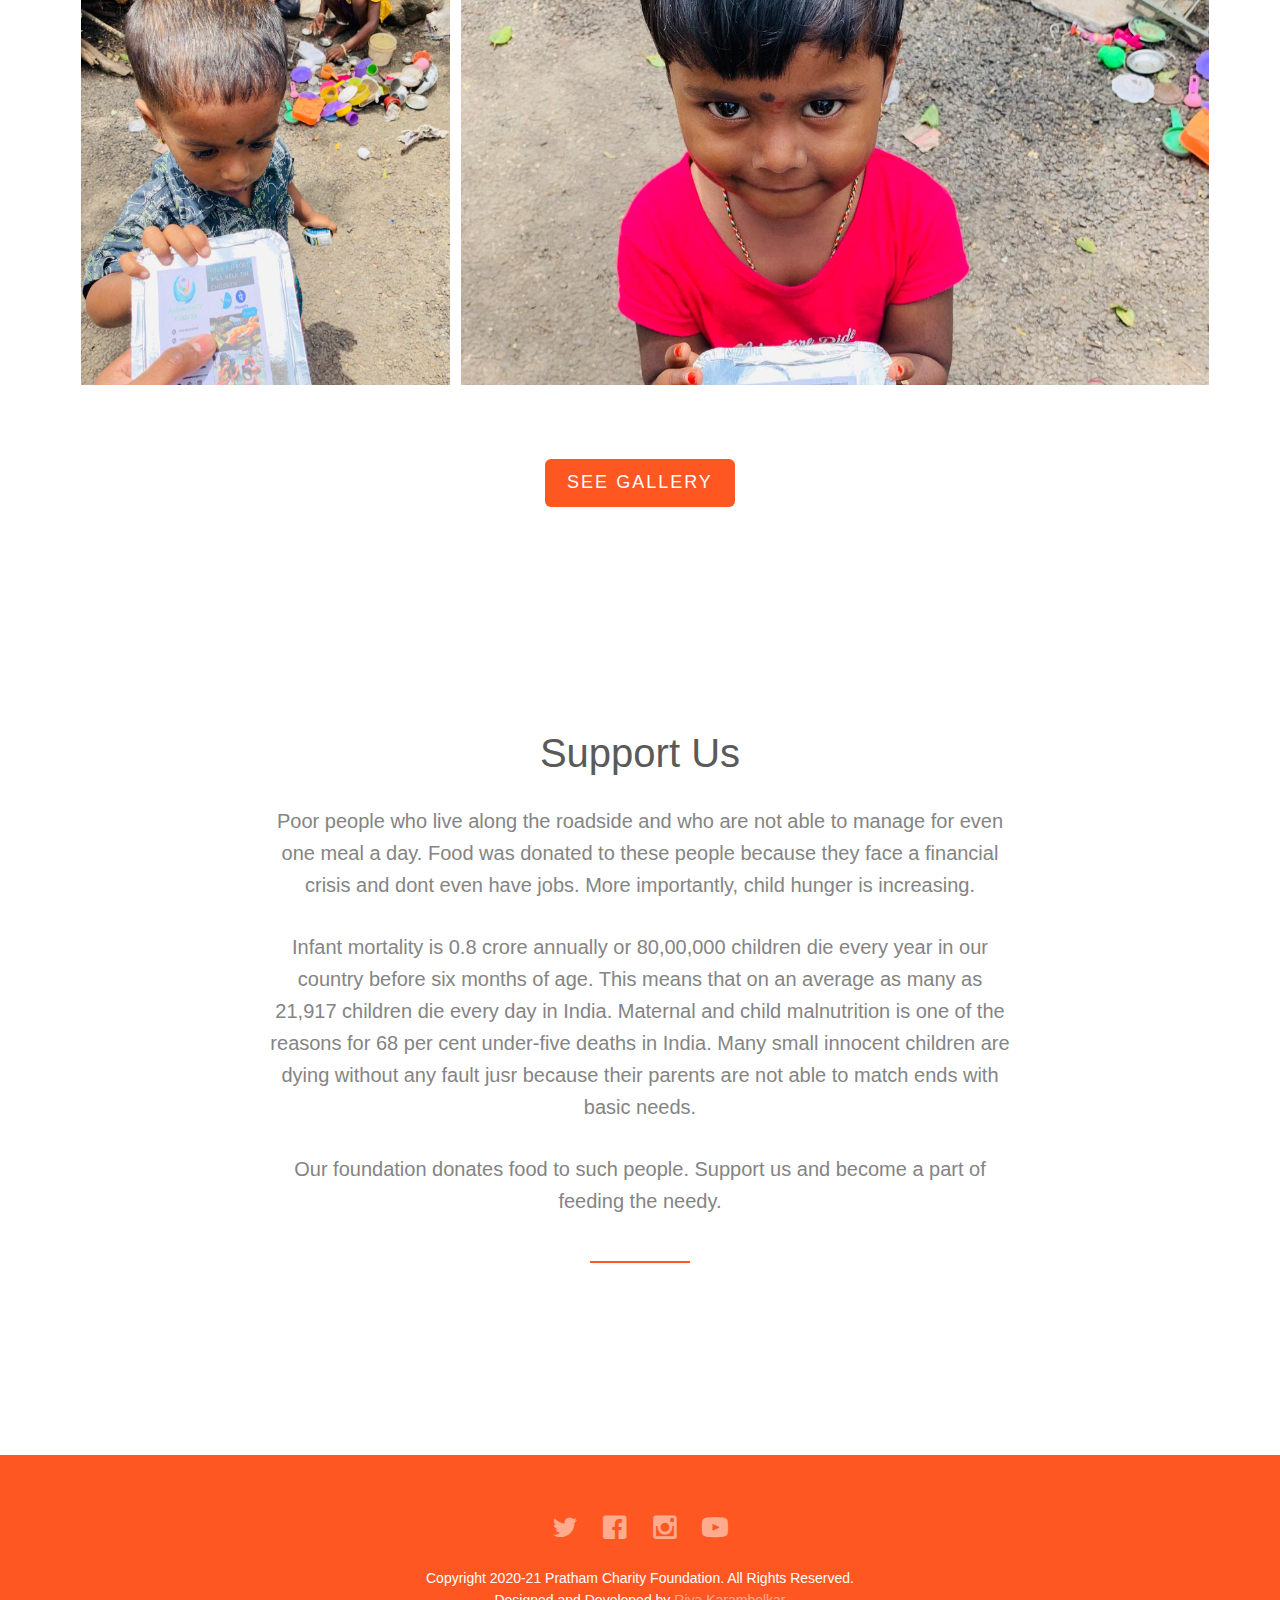
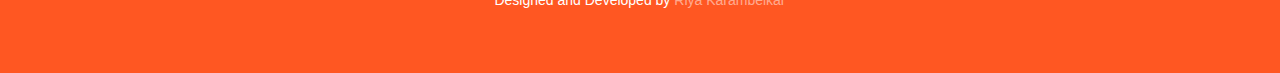
==== commit 17f8b61a: "updated" ====
--- a/index.html
+++ b/index.html
@@ -90,7 +90,6 @@
                     </ul>
                   </li-->
                   <li><a href="about.html">About</a></li>
-                  <li><a href="blog.html">Blog</a></li>
                   <li><a href="contact.html">Contact</a></li>
                 </ul>
               </nav>
@@ -634,17 +633,9 @@
                     <a href="#"><i class="icon-youtube"></i></a>
                   </p>
                   <p>
-<<<<<<< HEAD
                     Copyright 2020-21 Pratham Charity Foundation. All Rights
                     Reserved. <br />Designed and Developed by
                     <a href="#" target="_blank">Riya Karambelkar</a>
-=======
-                    Copyright 2021 Pratham Charity Foundation. All
-                    Rights Reserved. <br />Designed and Developed by
-                    <a href="#" target="_blank"
-                      >Riya Karambelkar</a
-                    >
->>>>>>> bd62703a909a51f5eca38d20edf8b73e93d8fb47
                   </p>
                 </div>
               </div>
--- a/css/style.css
+++ b/css/style.css
@@ -193,7 +193,7 @@
 }
 @media screen and (max-width: 768px) {
   .fh5co-cover {
-    heifght: inherit;
+    height: inherit;
     padding: 3em 0;
   }
 }
@@ -206,7 +206,7 @@
 }
 @media screen and (max-width: 768px) {
   .fh5co-cover.fh5co-cover_2 {
-    heifght: inherit;
+    height: inherit;
     padding: 3em 0;
   }
 }
@@ -548,7 +548,6 @@
 
 #fh5co-work-section,
 #fh5co-services-section,
-#fh5co-content-section,
 #fh5co-work-section_2,
 #fh5co-blog-section,
 #fh5co-features {
@@ -557,7 +556,6 @@
 @media screen and (max-width: 768px) {
   #fh5co-work-section,
   #fh5co-services-section,
-  #fh5co-content-section,
   #fh5co-work-section_2,
   #fh5co-blog-section,
   #fh5co-features {
@@ -896,7 +894,7 @@
 }
 
 #fh5co-feature-product {
-  padding: 7em 0;
+  padding-top: 75px;
 }
 
 #fh5co-services,
